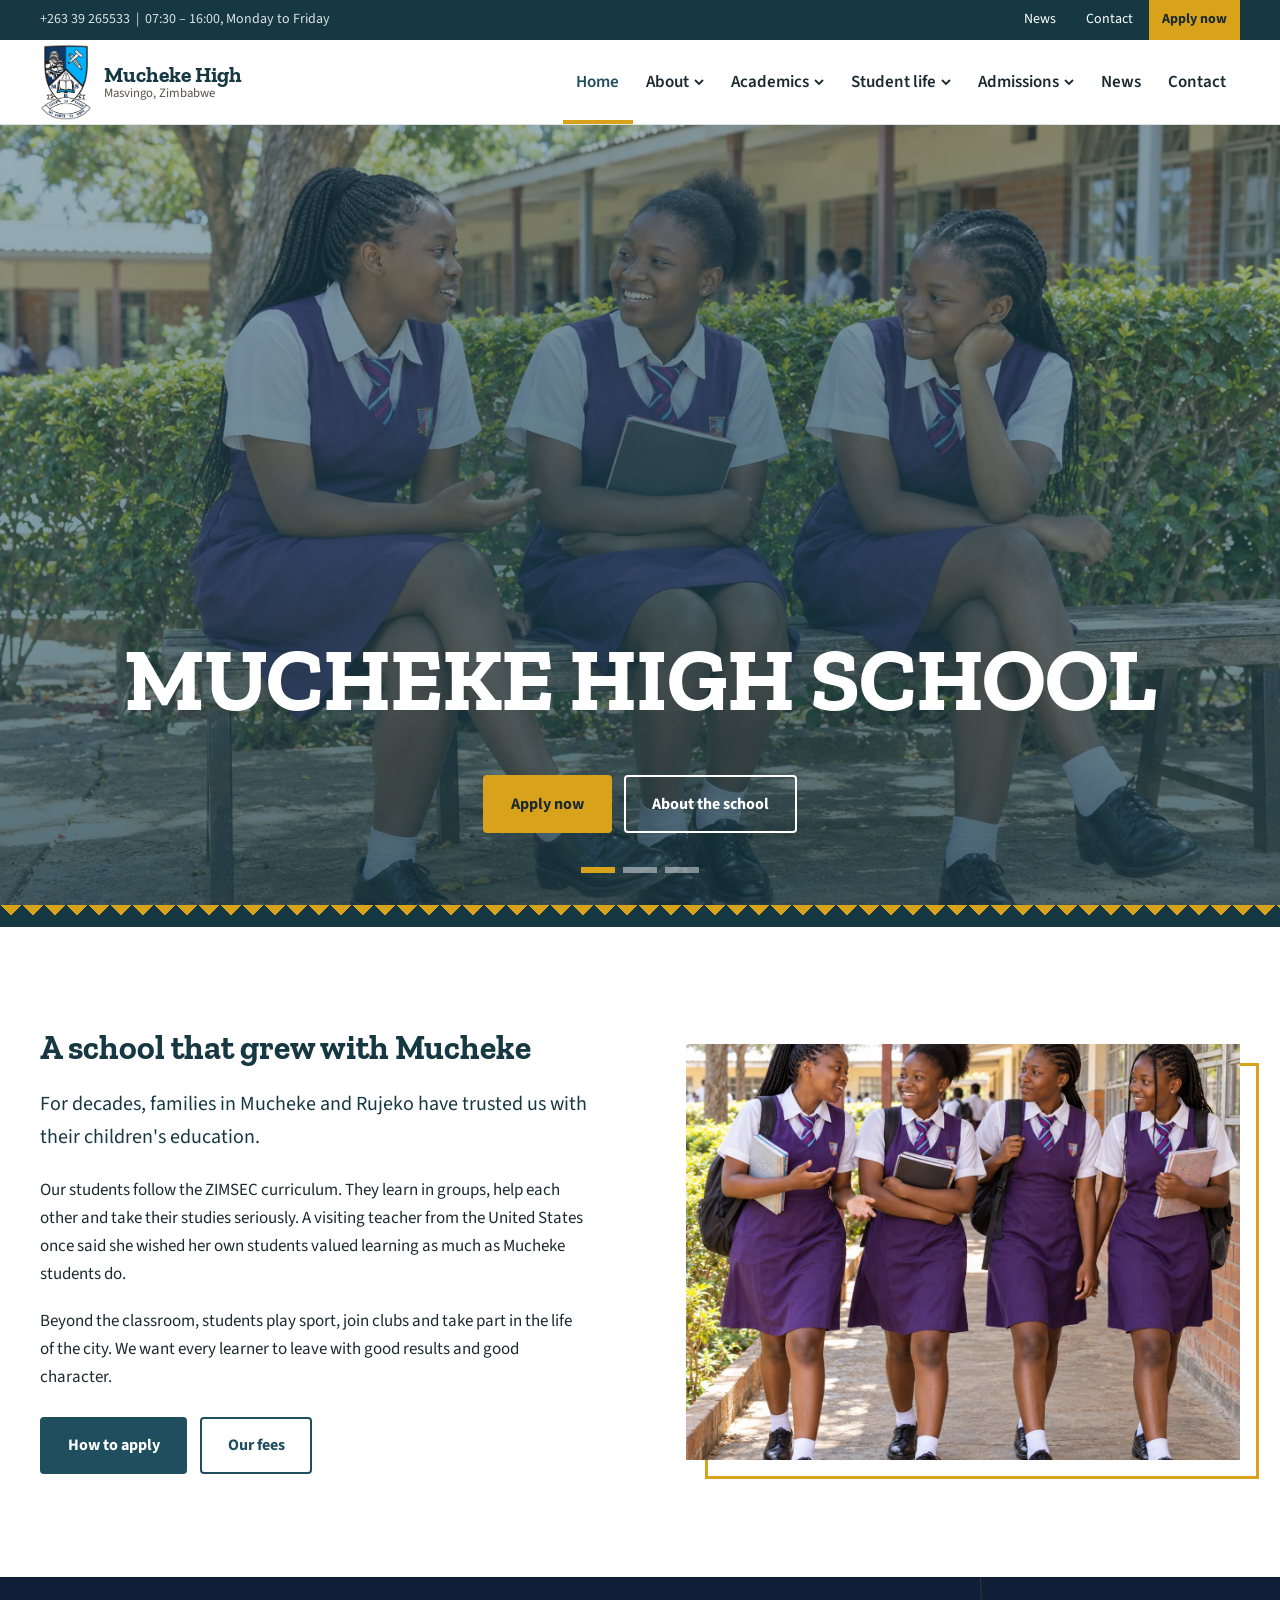
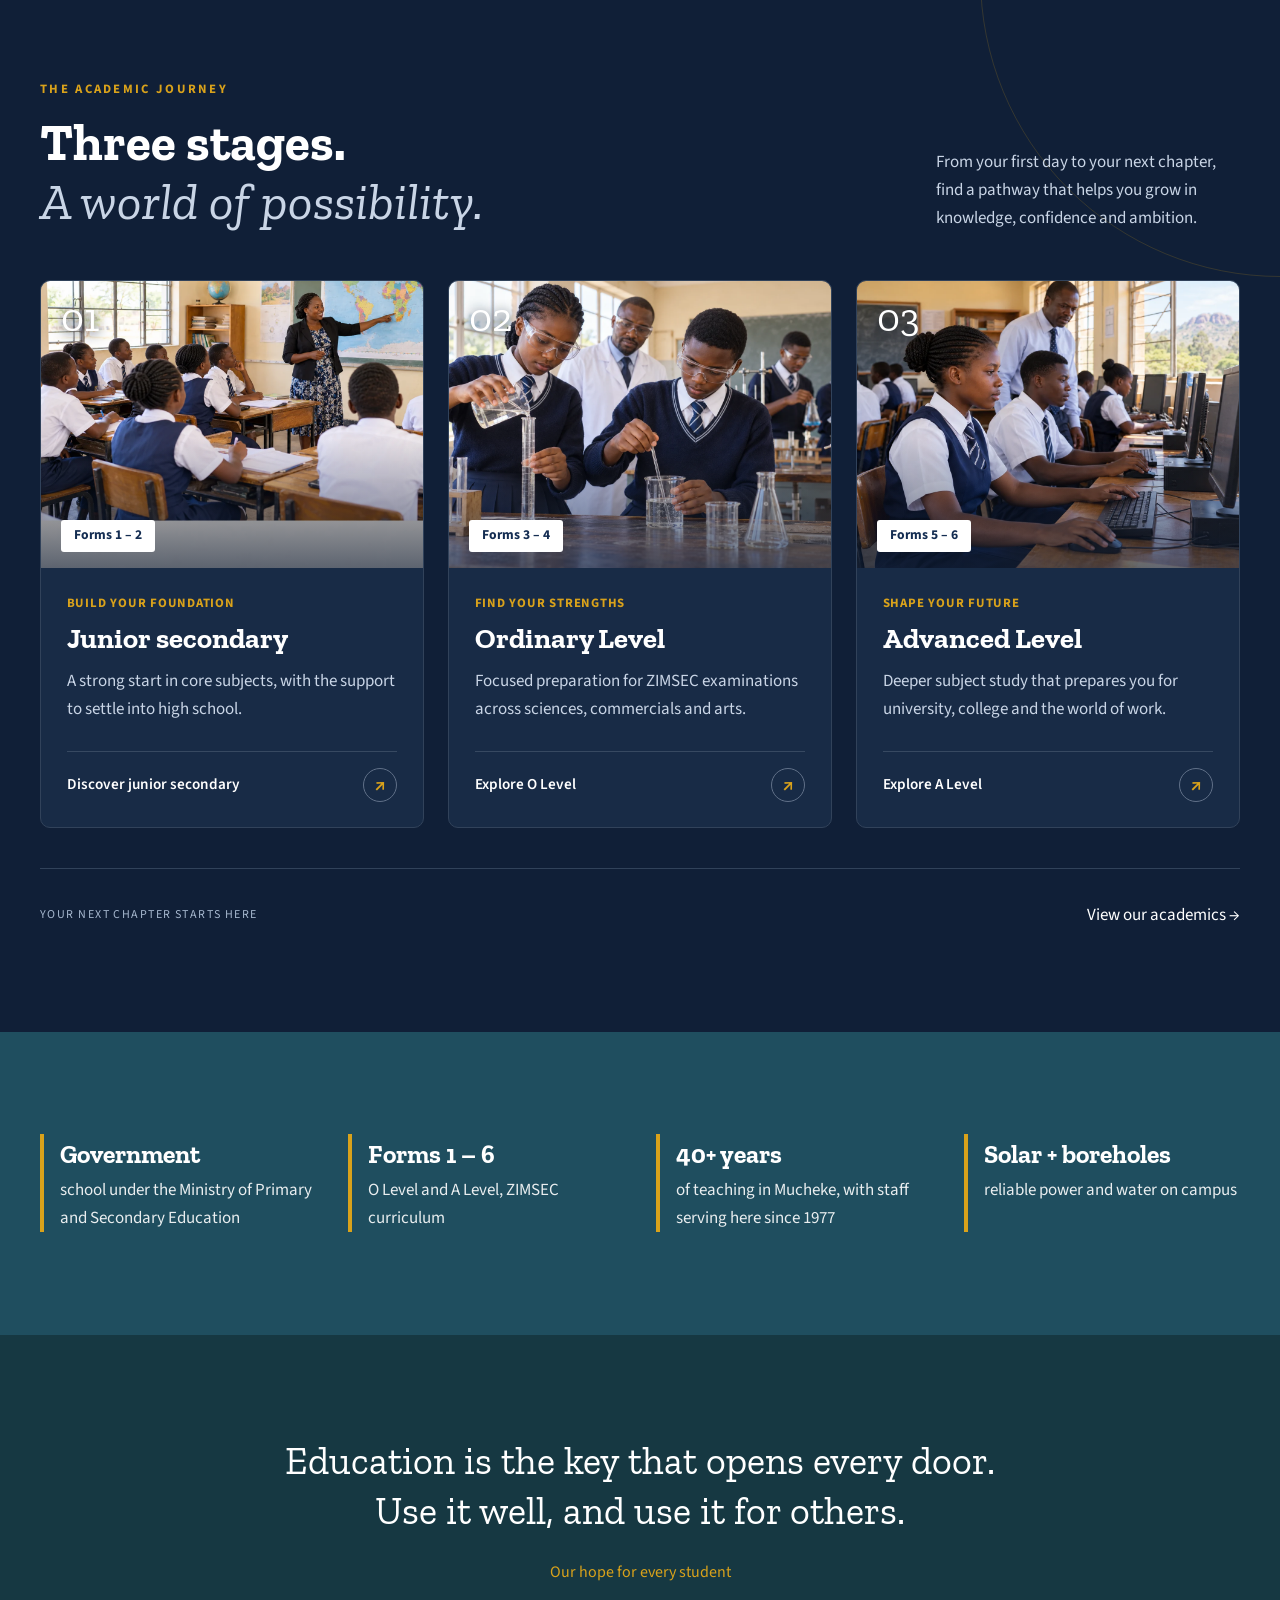
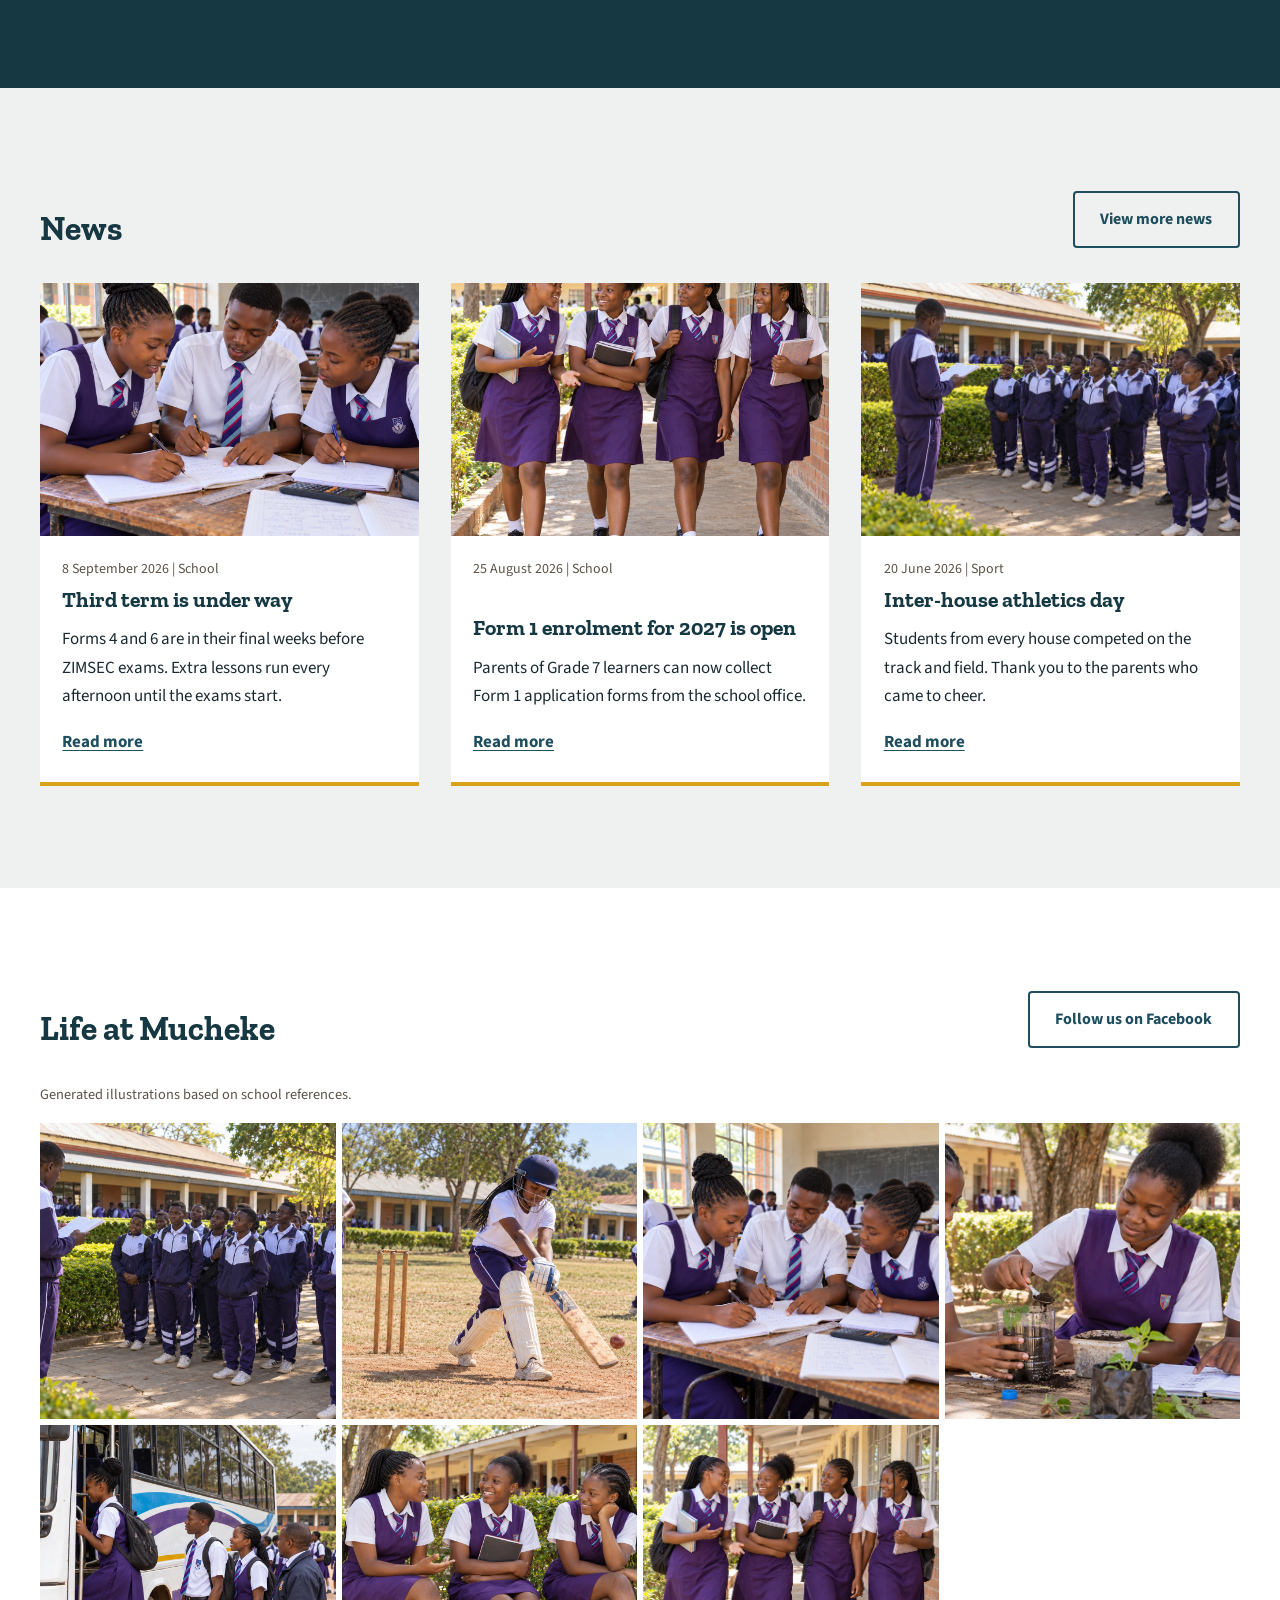
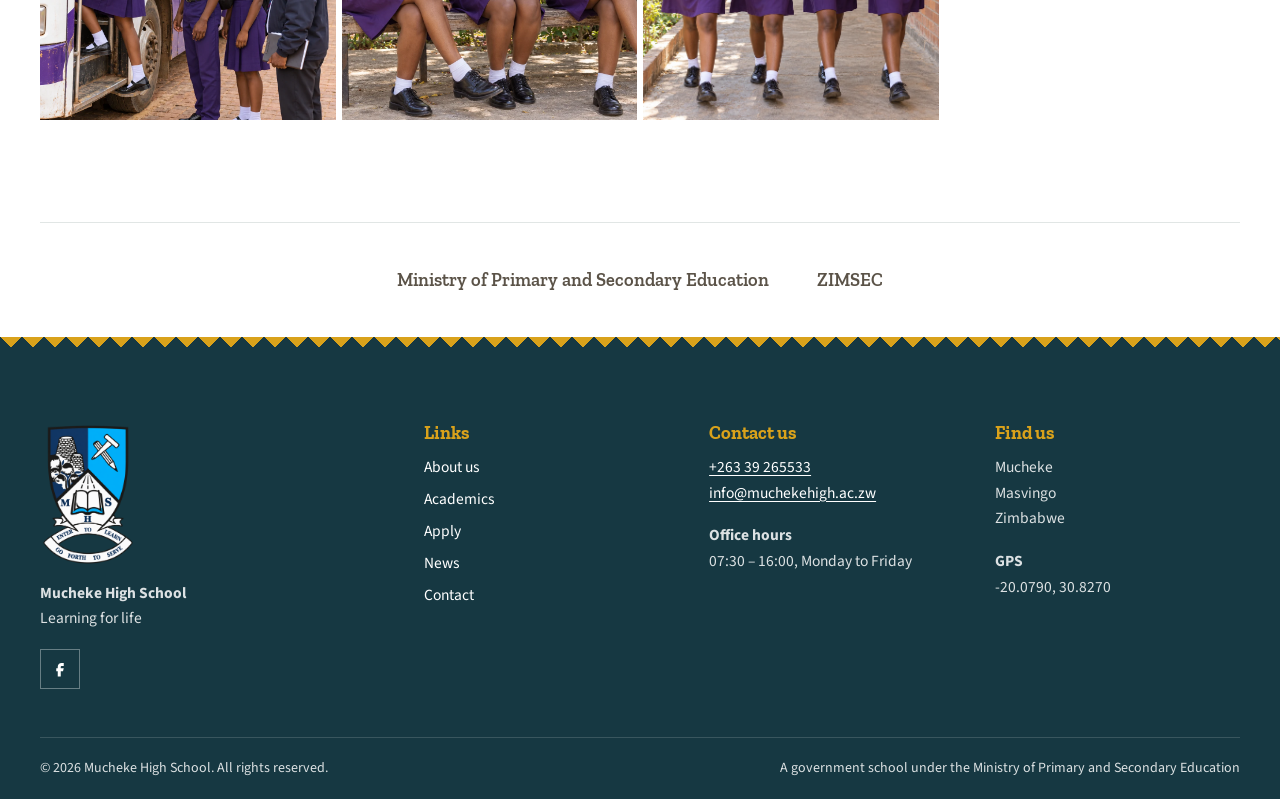
==== index.html @ 4ecaeab1 "Add Mucheke High School website" ====
<!DOCTYPE html>
<html lang="en">
<head>
  <meta charset="UTF-8">
  <meta name="viewport" content="width=device-width, initial-scale=1">
  <title>Mucheke High School | Government Secondary School, Masvingo</title>
  <meta name="description" content="Mucheke High School is a government secondary school in Mucheke, Masvingo, Zimbabwe, offering ZIMSEC O Level and A Level education.">
  <link rel="icon" href="assets/images/mucheke-crest-navy-icon.png" type="image/png">
  <link rel="preconnect" href="https://fonts.googleapis.com">
  <link rel="preconnect" href="https://fonts.gstatic.com" crossorigin>
  <link href="https://fonts.googleapis.com/css2?family=Source+Sans+3:wght@400;600;700&family=Zilla+Slab:wght@400;600;700&display=swap" rel="stylesheet">
  <link rel="stylesheet" href="assets/css/base.css">
  <link rel="stylesheet" href="assets/css/layout.css">
  <link rel="stylesheet" href="assets/css/components.css">
</head>
<body data-root="./" data-page="home">
  <div id="header-slot"></div>

  <main id="main">
    <!-- HERO: put a clip at assets/video/hero.mp4 and it plays instead of the photos -->
    <section class="hero" data-video="assets/video/hero.mp4" aria-label="Welcome">
      <img class="hero__slide is-active" src="assets/images/generated/friends-on-bench-landscape.webp" alt="Friends chatting in the school courtyard">
      <img class="hero__slide" src="assets/images/generated/outdoor-project-banner.webp" alt="Students working on a recycled-bottle planter">
      <img class="hero__slide" src="assets/images/generated/veranda-friends-square.webp" alt="Friends walking along a classroom veranda">
      <div class="container hero__content">
        <h1 class="hero__title"><span>MUCHEKE</span> <span>HIGH SCHOOL</span></h1>
        <div class="btn-row">
          <a class="btn btn--gold" href="pages/admissions.html">Apply now</a>
          <a class="btn btn--outline" href="pages/about.html">About the school</a>
        </div>
      </div>
      <div class="hero__dots"></div>
    </section>
    <div class="wall-band" aria-hidden="true"></div>

    <!-- WELCOME -->
    <section class="section">
      <div class="container split">
        <div>
          <h2>A school that grew with Mucheke</h2>
          <p class="lead">For decades, families in Mucheke and Rujeko have trusted us with their children's education.</p>
          <p>Our students follow the ZIMSEC curriculum. They learn in groups, help each other and take their studies seriously. A visiting teacher from the United States once said she wished her own students valued learning as much as Mucheke students do.</p>
          <p>Beyond the classroom, students play sport, join clubs and take part in the life of the city. We want every learner to leave with good results and good character.</p>
          <div class="btn-row">
            <a class="btn btn--river" href="pages/admissions.html">How to apply</a>
            <a class="btn btn--outline-dark" href="pages/admissions.html#fees">Our fees</a>
          </div>
        </div>
        <div class="split__img">
          <img src="assets/images/generated/veranda-friends-square.webp" alt="Friends walking along a classroom veranda">
        </div>
      </div>
    </section>

    <!-- ACADEMIC PATHWAYS -->
    <section class="pathways" aria-labelledby="pathways-title">
      <div class="container">
        <div class="pathways__heading section-head">
          <div>
            <p class="pathways__eyebrow">THE ACADEMIC JOURNEY</p>
            <h2 id="pathways-title">Three stages.<br><em>A world of possibility.</em></h2>
          </div>
          <p class="pathways__intro">From your first day to your next chapter, find a pathway that helps you grow in knowledge, confidence and ambition.</p>
        </div>
        <div class="stages">
          <a class="stage" href="pages/academics.html#junior">
            <div class="stage__media">
              <img src="assets/images/generated/junior-classroom-navy.webp" alt="Junior students learning geography with their teacher" loading="lazy">
              <span class="stage__number" aria-hidden="true">01</span>
              <span class="stage__badge">Forms 1 – 2</span>
            </div>
            <div class="stage__body">
              <p class="stage__forms">Build your foundation</p>
              <h3>Junior secondary</h3>
              <p class="stage__description">A strong start in core subjects, with the support to settle into high school.</p>
              <span class="stage__link">Discover junior secondary<span class="stage__arrow" aria-hidden="true">↗</span></span>
            </div>
          </a>
          <a class="stage" href="pages/academics.html#olevel">
            <div class="stage__media">
              <img src="assets/images/generated/olevel-science-navy.webp" alt="O Level students conducting a chemistry practical" loading="lazy">
              <span class="stage__number" aria-hidden="true">02</span>
              <span class="stage__badge">Forms 3 – 4</span>
            </div>
            <div class="stage__body">
              <p class="stage__forms">Find your strengths</p>
              <h3>Ordinary Level</h3>
              <p class="stage__description">Focused preparation for ZIMSEC examinations across sciences, commercials and arts.</p>
              <span class="stage__link">Explore O Level<span class="stage__arrow" aria-hidden="true">↗</span></span>
            </div>
          </a>
          <a class="stage" href="pages/academics.html#alevel">
            <div class="stage__media">
              <img src="assets/images/generated/alevel-computers-navy.webp" alt="A Level students working at computers" loading="lazy">
              <span class="stage__number" aria-hidden="true">03</span>
              <span class="stage__badge">Forms 5 – 6</span>
            </div>
            <div class="stage__body">
              <p class="stage__forms">Shape your future</p>
              <h3>Advanced Level</h3>
              <p class="stage__description">Deeper subject study that prepares you for university, college and the world of work.</p>
              <span class="stage__link">Explore A Level<span class="stage__arrow" aria-hidden="true">↗</span></span>
            </div>
          </a>
        </div>
        <div class="pathways__bottom"><span>YOUR NEXT CHAPTER STARTS HERE</span><a href="pages/academics.html">View our academics <span aria-hidden="true">→</span></a></div>
      </div>
    </section>

    <!-- FACTS -->
    <section class="section section--river" aria-label="School at a glance">
      <div class="container facts">
        <div class="fact"><strong>Government</strong><span>school under the Ministry of Primary and Secondary Education</span></div>
        <div class="fact"><strong>Forms 1 – 6</strong><span>O Level and A Level, ZIMSEC curriculum</span></div>
        <div class="fact"><strong>40+ years</strong><span>of teaching in Mucheke, with staff serving here since 1977</span></div>
        <div class="fact"><strong>Solar + boreholes</strong><span>reliable power and water on campus</span></div>
      </div>
    </section>

    <!-- QUOTE: TODO replace with a real quote, e.g. from the head or a founder -->
    <section class="section quote" style="background:var(--river-deep)">
      <div class="container">
        <blockquote>Education is the key that opens every door. Use it well, and use it for others.</blockquote>
        <cite>Our hope for every student</cite>
      </div>
    </section>

    <!-- NEWS -->
    <section class="section section--stone">
      <div class="container">
        <div class="section-head">
          <h2>News</h2>
          <a class="btn btn--outline-dark" href="pages/news.html">View more news</a>
        </div>
        <div class="news-grid" id="latest-news"></div>
      </div>
    </section>

    <!-- GALLERY (like Kingsmead's Instagram feed) -->
    <section class="section">
      <div class="container">
        <div class="section-head">
          <h2>Life at Mucheke</h2>
          <a class="btn btn--outline-dark" href="https://www.facebook.com/muchekehighschool/" target="_blank" rel="noopener">Follow us on Facebook</a>
        </div>
        <p class="image-credit">Generated illustrations based on school references.</p>
        <div class="gallery">
          <button type="button"><img src="assets/images/generated/courtyard-assembly-landscape.webp" alt="Courtyard assembly in full tracksuits" loading="lazy"></button>
          <button type="button"><img src="assets/images/generated/girls-cricket-landscape.webp" alt="Girls practising cricket" loading="lazy"></button>
          <button type="button"><img src="assets/images/generated/group-study-formal-square.webp" alt="Group study in formal uniform" loading="lazy"></button>
          <button type="button"><img src="assets/images/generated/outdoor-project-banner.webp" alt="Outdoor recycled-bottle planter project" loading="lazy"></button>
          <button type="button"><img src="assets/images/generated/school-bus-formal-portrait.webp" alt="Boarding the school bus in formal uniform" loading="lazy"></button>
          <button type="button"><img src="assets/images/generated/friends-on-bench-landscape.webp" alt="Friends chatting on a courtyard bench" loading="lazy"></button>
          <button type="button"><img src="assets/images/generated/veranda-friends-square.webp" alt="Friends walking along a classroom veranda" loading="lazy"></button>
        </div>
      </div>
    </section>

    <!-- PARTNERS (like Kingsmead's logo strip) -->
    <div class="container partners" aria-label="Partners">
      <a href="https://mopse.co.zw/" target="_blank" rel="noopener">Ministry of Primary and Secondary Education</a>
      <a href="https://www.zimsec.co.zw/" target="_blank" rel="noopener">ZIMSEC</a>
    </div>
  </main>

  <div id="footer-slot"></div>

  <script src="assets/js/data/site.js"></script>
  <script src="assets/js/data/news.js"></script>
  <script src="assets/js/components.js"></script>
  <script src="assets/js/main.js"></script>
</body>
</html>
---- assets/css/base.css ----
/* =========================================================
   base.css — design tokens, reset, typography
   Change school colours here and the whole site updates.
   ========================================================= */

:root {
  /* Colours */
  --river: #1F4E5F;        /* main colour (Mucheke River blue) */
  --river-deep: #163842;   /* darker shade for footer, top bar */
  --gold: #D9A21B;         /* accent (msasa gold) */
  --gold-soft: #F6E7BF;
  --stone: #EEF1F0;        /* light section background */
  --granite: #5B5348;      /* muted text */
  --ink: #1B2A30;          /* body text */
  --white: #FFFFFF;

  /* Type */
  --font-head: "Zilla Slab", Georgia, "Times New Roman", serif;
  --font-body: "Source Sans 3", "Segoe UI", Arial, sans-serif;

  --step--1: 0.875rem;
  --step-0: 1.0625rem;
  --step-1: 1.3rem;
  --step-2: 1.65rem;
  --step-3: 2.1rem;
  --step-4: clamp(2.4rem, 5vw, 3.4rem);
  --step-5: clamp(3rem, 8vw, 5.6rem);

  /* Layout */
  --max: 1200px;
  --gap: clamp(1rem, 3vw, 2rem);
  --section: clamp(3.5rem, 8vw, 6.5rem);
  --radius: 4px;
  --header-h: 84px;
}

*, *::before, *::after { box-sizing: border-box; }

html { scroll-behavior: smooth; }

body {
  margin: 0;
  font-family: var(--font-body);
  font-size: var(--step-0);
  line-height: 1.65;
  color: var(--ink);
  background: var(--white);
  -webkit-font-smoothing: antialiased;
}

img, svg, video { display: block; max-width: 100%; }

h1, h2, h3, h4 {
  font-family: var(--font-head);
  font-weight: 700;
  line-height: 1.15;
  color: var(--river-deep);
  margin: 0 0 0.6em;
}
h1 { font-size: var(--step-4); }
h2 { font-size: var(--step-3); }
h3 { font-size: var(--step-2); }
h4 { font-size: var(--step-1); }

p { margin: 0 0 1.1em; max-width: 68ch; }

a { color: var(--river); text-underline-offset: 3px; }
a:hover { color: var(--river-deep); }

:focus-visible {
  outline: 3px solid var(--gold);
  outline-offset: 3px;
}

ul { padding-left: 1.2em; }

.skip-link {
  position: absolute;
  left: -999px;
  top: 0;
  background: var(--gold);
  color: var(--ink);
  padding: .6rem 1rem;
  z-index: 1000;
}
.skip-link:focus { left: 1rem; }

.visually-hidden {
  position: absolute !important;
  width: 1px; height: 1px;
  overflow: hidden;
  clip: rect(0 0 0 0);
  white-space: nowrap;
}

@media (prefers-reduced-motion: reduce) {
  *, *::before, *::after {
    animation: none !important;
    transition: none !important;
    scroll-behavior: auto !important;
  }
}
---- assets/css/layout.css ----
/* =========================================================
   layout.css — top bar, header, navigation, sections, footer
   ========================================================= */

.container {
  width: min(100% - 2 * var(--gap), var(--max));
  margin-inline: auto;
}

.section { padding-block: var(--section); }
.section--stone { background: var(--stone); }
.section--river { background: var(--river); color: var(--white); }
.section--river h2, .section--river h3 { color: var(--white); }

/* ---------- Stone wall band (Great Zimbabwe chevron) ---------- */
.wall-band {
  height: 22px;
  background:
    linear-gradient(135deg, var(--gold) 25%, transparent 25%) -11px 0 / 22px 22px,
    linear-gradient(225deg, var(--gold) 25%, transparent 25%) -11px 0 / 22px 22px,
    var(--river-deep);
}

/* ---------- Top bar ---------- */
.topbar {
  background: var(--river-deep);
  color: var(--white);
  font-size: var(--step--1);
}
.topbar .container {
  display: flex;
  justify-content: space-between;
  align-items: center;
  gap: 1rem;
  min-height: 40px;
}
.topbar__info { opacity: .85; }
.topbar__links { display: flex; gap: .25rem; }
.topbar__links a {
  color: var(--white);
  text-decoration: none;
  padding: .5rem .8rem;
}
.topbar__links a:hover { background: rgba(255,255,255,.1); color: var(--white); }
.topbar__links .topbar__apply { background: var(--gold); color: var(--ink); font-weight: 700; }
.topbar__links .topbar__apply:hover { background: #E7B53A; color: var(--ink); }

/* ---------- Header ---------- */
.site-header {
  position: sticky;
  top: 0;
  z-index: 100;
  background: var(--white);
  border-bottom: 1px solid #DDE3E2;
  transition: box-shadow .2s;
}
.site-header.is-scrolled { box-shadow: 0 2px 14px rgba(22,56,66,.12); }
.site-header .container {
  display: flex;
  align-items: center;
  justify-content: space-between;
  min-height: var(--header-h);
  gap: 1rem;
}

.brand {
  display: flex;
  align-items: center;
  gap: .75rem;
  text-decoration: none;
  color: var(--river-deep);
}
.brand img { width: 52px; height: auto; flex-shrink: 0; }
.brand__name {
  font-family: var(--font-head);
  font-weight: 700;
  font-size: 1.35rem;
  line-height: 1.05;
}
.brand__tag { display: block; font-family: var(--font-body); font-weight: 400; font-size: .8rem; color: var(--granite); }

/* ---------- Main nav ---------- */
.nav__list {
  list-style: none;
  display: flex;
  margin: 0;
  padding: 0;
}
.nav__item { position: relative; }
.nav__link {
  display: flex;
  align-items: center;
  gap: .3rem;
  padding: 0 .85rem;
  min-height: var(--header-h);
  font-weight: 600;
  color: var(--ink);
  text-decoration: none;
  background: none;
  border: 0;
  font: inherit;
  font-weight: 600;
  cursor: pointer;
}
.nav__link:hover, .nav__item.is-current > .nav__link { color: var(--river); box-shadow: inset 0 -4px 0 var(--gold); }
.nav__caret { width: 10px; height: 10px; transition: transform .2s; }

.subnav {
  list-style: none;
  margin: 0;
  padding: .5rem 0;
  position: absolute;
  left: 0;
  top: 100%;
  min-width: 220px;
  background: var(--river);
  opacity: 0;
  visibility: hidden;
  transform: translateY(6px);
  transition: opacity .15s, transform .15s, visibility .15s;
}
.nav__item:hover > .subnav,
.nav__item:focus-within > .subnav,
.nav__item.is-open > .subnav { opacity: 1; visibility: visible; transform: none; }
.subnav a {
  display: block;
  padding: .55rem 1.1rem;
  color: var(--white);
  text-decoration: none;
}
.subnav a:hover { background: var(--river-deep); color: var(--gold); }

.nav-toggle {
  display: none;
  background: none;
  border: 2px solid var(--river);
  color: var(--river);
  padding: .45rem .8rem;
  font: inherit;
  font-weight: 700;
  cursor: pointer;
}

@media (max-width: 1020px) {
  .nav-toggle { display: block; }
  .topbar__info { display: none; }
  .nav {
    position: fixed;
    inset: calc(var(--header-h) + 40px) 0 0 0;
    background: var(--white);
    overflow-y: auto;
    transform: translateX(100%);
    transition: transform .25s;
  }
  .nav.is-open { transform: none; }
  .nav__list { flex-direction: column; padding: 1rem var(--gap) 3rem; }
  .nav__link { min-height: 52px; width: 100%; justify-content: space-between; border-bottom: 1px solid #E3E8E7; padding: 0; }
  .nav__link:hover, .nav__item.is-current > .nav__link { box-shadow: none; }
  .subnav {
    position: static;
    opacity: 1;
    visibility: visible;
    transform: none;
    display: none;
    background: var(--stone);
  }
  .nav__item:hover > .subnav, .nav__item:focus-within > .subnav { display: none; }
  .nav__item.is-open > .subnav { display: block; }
  .nav__item.is-open .nav__caret { transform: rotate(180deg); }
  .subnav a { color: var(--ink); }
  .subnav a:hover { background: var(--gold-soft); color: var(--ink); }
}

/* ---------- Footer ---------- */
.site-footer {
  background: var(--river-deep);
  color: rgba(255,255,255,.85);
  font-size: .97rem;
}
.site-footer a { color: var(--white); }
.site-footer a:hover { color: var(--gold); }
.footer__grid {
  display: grid;
  grid-template-columns: 1.4fr 1fr 1fr 1fr;
  gap: 2.5rem;
  padding-block: 4rem 3rem;
}
.site-footer h4 { color: var(--gold); font-size: 1.15rem; }
.footer__links { list-style: none; padding: 0; margin: 0; }
.footer__links li { margin-bottom: .4rem; }
.footer__links a { text-decoration: none; }
.footer__brand img { width: 96px; height: auto; margin-bottom: 1rem; }
.footer__social { display: flex; gap: .6rem; margin-top: 1rem; }
.footer__social a {
  display: grid;
  place-items: center;
  width: 40px; height: 40px;
  border: 1px solid rgba(255,255,255,.35);
}
.footer__social svg { width: 18px; height: 18px; fill: currentColor; }
.footer__bottom {
  border-top: 1px solid rgba(255,255,255,.15);
  padding-block: 1.2rem;
  font-size: var(--step--1);
  display: flex;
  justify-content: space-between;
  flex-wrap: wrap;
  gap: .5rem;
}

@media (max-width: 900px) {
  .footer__grid { grid-template-columns: 1fr 1fr; }
}
@media (max-width: 560px) {
  .footer__grid { grid-template-columns: 1fr; }
  .topbar__links a:not(.topbar__apply) { display: none; }
}
---- assets/css/components.css ----
/* =========================================================
   components.css — buttons, hero, cards, quote, news,
   gallery, lightbox, partners, timeline, forms, tables
   ========================================================= */

/* ---------- Buttons ---------- */
.btn {
  display: inline-flex;
  align-items: center;
  justify-content: center;
  gap: .5rem;
  padding: .85rem 1.6rem;
  font-weight: 700;
  font-size: 1rem;
  text-decoration: none;
  border: 2px solid transparent;
  border-radius: var(--radius);
  cursor: pointer;
  transition: background .15s, color .15s;
}
.btn--gold { background: var(--gold); color: var(--ink); }
.btn--gold:hover { background: #E7B53A; color: var(--ink); }
.btn--river { background: var(--river); color: var(--white); }
.btn--river:hover { background: var(--river-deep); color: var(--white); }
.btn--outline { border-color: currentColor; color: var(--white); background: transparent; }
.btn--outline:hover { background: var(--white); color: var(--river-deep); }
.btn--outline-dark { border-color: var(--river); color: var(--river); background: transparent; }
.btn--outline-dark:hover { background: var(--river); color: var(--white); }
.btn-row { display: flex; flex-wrap: wrap; gap: .8rem; margin-top: 1.6rem; }

/* ---------- Home hero ---------- */
.hero {
  position: relative;
  min-height: min(88vh, 780px);
  display: grid;
  align-items: end;
  justify-items: center;
  color: var(--white);
  overflow: hidden;
  background: var(--river-deep);
}
.hero__media, .hero__slide, .hero__video {
  position: absolute;
  inset: 0;
  width: 100%;
  height: 100%;
  object-fit: cover;
}
.hero__video {
  /* Keep the students' heads below the header on wide screens. */
  object-position: center top;
}
@media (max-width: 760px) {
  .hero__video { object-position: 35% top; }
}
.hero__slide { opacity: 0; transition: opacity 1.2s ease; }
.hero__slide.is-active { opacity: 1; }
.hero::after {
  content: "";
  position: absolute;
  inset: 0;
  background:
    radial-gradient(ellipse at center, rgba(22,56,66,.35) 0%, rgba(22,56,66,0) 70%),
    linear-gradient(180deg, rgba(31,78,95,.45) 0%, rgba(31,78,95,.55) 50%, rgba(22,56,66,.75) 100%);
  mix-blend-mode: normal;
}
.hero__content {
  position: relative;
  z-index: 2;
  padding-block: 6rem 4.5rem;
  text-align: center;
  display: flex;
  flex-direction: column;
  align-items: center;
  justify-content: center;
}
.hero__content .btn-row { justify-content: center; }
.hero__kicker {
  font-family: var(--font-head);
  font-size: var(--step-2);
  font-weight: 400;
  color: var(--gold);
  margin: 0;
}
.hero__title {
  font-size: var(--step-5);
  color: var(--white);
  margin: 0 0 1.2rem;
  letter-spacing: -0.01em;
  max-width: none;
  width: 100%;
  text-align: center;
  white-space: nowrap;
}
.hero__title span { display: inline; }
@media (max-width: 700px) {
  .hero__title { white-space: normal; font-size: clamp(2.4rem, 12vw, 3.4rem); line-height: 1.05; }
  .hero__title span { display: block; }
}
.hero__text { font-size: 1.2rem; max-width: 56ch; opacity: .95; }
.hero__dots {
  position: absolute;
  left: 50%;
  transform: translateX(-50%);
  bottom: 2rem;
  z-index: 3;
  display: flex;
  gap: .5rem;
}
.hero__dots button {
  width: 34px; height: 6px;
  border: 0;
  padding: 0;
  background: rgba(255,255,255,.45);
  cursor: pointer;
}
.hero__dots button.is-active { background: var(--gold); }

/* ---------- Page hero (inner pages) ---------- */
.page-hero {
  position: relative;
  color: var(--white);
  background: var(--river-deep);
  overflow: hidden;
}
.page-hero img {
  position: absolute;
  inset: 0;
  width: 100%;
  height: 100%;
  object-fit: cover;
  opacity: .35;
}
.page-hero .container { position: relative; padding-block: 5.5rem 4rem; }
.page-hero h1 { color: var(--white); margin-bottom: .3em; }
.page-hero p { font-size: 1.15rem; opacity: .95; }
.breadcrumb { font-size: var(--step--1); margin-bottom: 1rem; }
.breadcrumb a { color: var(--gold); }

/* ---------- Split block (text + image) ---------- */
.split {
  display: grid;
  grid-template-columns: 1.05fr 1fr;
  gap: clamp(2rem, 5vw, 4.5rem);
  align-items: center;
}
.split--reverse > :first-child { order: 2; }
.split__img img { width: 100%; aspect-ratio: 4 / 3; object-fit: cover; }
.split__img { position: relative; }
.split__img::before {
  content: "";
  position: absolute;
  inset: 1.2rem -1.2rem -1.2rem 1.2rem;
  border: 3px solid var(--gold);
  z-index: -1;
}
.lead { font-size: 1.25rem; color: var(--river-deep); }
@media (max-width: 860px) {
  .split { grid-template-columns: 1fr; }
  .split--reverse > :first-child { order: 0; }
}

/* ---------- Academic pathways ---------- */
.pathways {
  padding-block: var(--section);
  background: #101f37;
  color: #fff;
  position: relative;
  overflow: hidden;
}
.pathways::before {
  content: "";
  position: absolute;
  width: 600px;
  height: 600px;
  right: -300px;
  top: -300px;
  border: 1px solid rgba(217,162,27,.18);
  border-radius: 50%;
  pointer-events: none;
}
.pathways .pathways__heading { align-items: end; gap: 3rem; margin-bottom: 3rem; }
.pathways__eyebrow { color: var(--gold); font-size: .8rem; letter-spacing: .18em; font-weight: 700; }
.pathways__heading h2 { color: #fff; font-size: clamp(2.2rem, 4vw, 3.6rem); margin: 0; }
.pathways__heading em { font-weight: 400; color: #c9d5e6; }
.pathways__intro { max-width: 38ch; color: #c9d5e6; margin: 0; }
.stages { display: grid; grid-template-columns: repeat(3, 1fr); gap: 1.5rem; }
.stage {
  display: flex;
  flex-direction: column;
  color: #fff;
  background: #182b46;
  border: 1px solid #31425a;
  border-radius: 10px;
  overflow: hidden;
  text-decoration: none;
  transition: border-color .3s, box-shadow .3s;
}
.stage__media { position: relative; aspect-ratio: 4 / 3; overflow: hidden; }
.stage img { width: 100%; height: 100%; object-fit: cover; transition: transform .5s ease; }
.stage__media::after { content: ""; position: absolute; inset: 55% 0 0; background: linear-gradient(transparent, rgba(16,31,55,.65)); pointer-events: none; }
.stage__number { position: absolute; top: 1rem; left: 1.25rem; color: #fff; font-size: 2.5rem; font-family: var(--font-head); line-height: 1; text-shadow: 0 2px 12px #101f37; z-index: 1; }
.stage__badge { position: absolute; bottom: 1rem; left: 1.25rem; z-index: 1; padding: .3rem .8rem; background: #fff; color: #142d52; border-radius: 3px; font-size: .85rem; font-weight: 700; }
.stage__body { padding: 1.6rem; display: flex; flex-direction: column; flex: 1; }
.stage__forms { color: var(--gold); font-size: .8rem; letter-spacing: .06em; font-weight: 700; margin: 0 0 .5rem; text-transform: uppercase; }
.stage h3 { color: #fff; font-size: 1.8rem; margin-bottom: .75rem; }
.stage__description { color: #c9d5e6; margin: 0 0 1.7rem; }
.stage__link { display: flex; align-items: center; justify-content: space-between; gap: .75rem; border-top: 1px solid #374961; padding-top: 1rem; margin-top: auto; font-weight: 600; font-size: .95rem; }
.stage__arrow { display: grid; place-items: center; width: 34px; height: 34px; border: 1px solid #607088; border-radius: 50%; color: var(--gold); font-size: 1.25rem; transition: background .3s, color .3s; }
.stage:hover, .stage:focus-visible { color: #fff; border-color: var(--gold); box-shadow: 0 16px 40px rgba(0,0,0,.2); }
.stage:hover img, .stage:focus-visible img { transform: scale(1.05); }
.stage:hover .stage__arrow, .stage:focus-visible .stage__arrow { background: var(--gold); color: #101f37; border-color: var(--gold); }
.pathways__bottom { display: flex; justify-content: space-between; align-items: center; gap: 1rem; padding-top: 2rem; margin-top: 2.5rem; border-top: 1px solid #31425a; }
.pathways__bottom > span { font-size: .75rem; color: #a6b7ce; letter-spacing: .12em; }
.pathways__bottom a { color: #fff; text-decoration: none; }
.pathways__bottom a:hover { color: var(--gold); }
@media (max-width: 900px) {
  .stages { gap: 1rem; }
  .stage__body { padding: 1.2rem; }
  .stage h3 { font-size: 1.5rem; }
}
@media (max-width: 700px) {
  .pathways .pathways__heading { flex-direction: column; align-items: start; gap: 1.5rem; }
  .stages { grid-template-columns: 1fr; gap: 1.5rem; }
  .stage__media { aspect-ratio: 16 / 10; }
  .pathways__bottom { flex-direction: column; align-items: start; }
}

/* ---------- Quote banner ---------- */
.quote {
  background: var(--river);
  color: var(--white);
  text-align: center;
}
.quote blockquote {
  margin: 0 auto;
  max-width: 34ch;
  font-family: var(--font-head);
  font-size: clamp(1.6rem, 3.4vw, 2.4rem);
  line-height: 1.3;
}
.quote cite { display: block; margin-top: 1.4rem; font-style: normal; color: var(--gold); font-size: 1rem; }

/* ---------- Section heading row ---------- */
.section-head {
  display: flex;
  justify-content: space-between;
  align-items: end;
  gap: 1rem;
  flex-wrap: wrap;
  margin-bottom: 2.2rem;
}
.section-head h2 { margin: 0; }

/* ---------- News ---------- */
.news-grid {
  display: grid;
  grid-template-columns: repeat(3, 1fr);
  gap: var(--gap);
}
.news-card { display: flex; flex-direction: column; background: var(--white); }
.section--stone .news-card { border-bottom: 4px solid var(--gold); }
.news-card img { width: 100%; aspect-ratio: 3 / 2; object-fit: cover; }
.news-card__body { padding: 1.4rem 1.4rem 1.6rem; display: flex; flex-direction: column; flex: 1; }
.news-card__meta { font-size: var(--step--1); color: var(--granite); margin-bottom: .4rem; }
.news-card h3 { font-size: 1.35rem; }
.news-card h3 a { color: var(--river-deep); text-decoration: none; }
.news-card h3 a:hover { color: var(--river); text-decoration: underline; }
.news-card p { flex: 1; }
.news-card .read-more { font-weight: 700; }
.news-empty { grid-column: 1 / -1; text-align: center; color: var(--granite); }
@media (max-width: 900px) { .news-grid { grid-template-columns: 1fr 1fr; } }
@media (max-width: 600px) { .news-grid { grid-template-columns: 1fr; } }

.filters { display: flex; flex-wrap: wrap; gap: .5rem; margin-bottom: 2rem; }
.filters button {
  font: inherit;
  padding: .45rem 1rem;
  border: 2px solid var(--river);
  background: var(--white);
  color: var(--river);
  cursor: pointer;
  font-weight: 600;
}
.filters button[aria-pressed="true"] { background: var(--river); color: var(--white); }

/* ---------- Gallery ---------- */
.gallery {
  display: grid;
  grid-template-columns: repeat(4, 1fr);
  gap: 6px;
}
.gallery button {
  padding: 0;
  border: 0;
  cursor: zoom-in;
  background: none;
}
.gallery img { width: 100%; aspect-ratio: 1; object-fit: cover; }
.image-credit { color: var(--granite); font-size: .9rem; }
.stage img { object-position: center 30%; }
.scroll-progress {
  position: fixed;
  top: 0;
  left: 0;
  width: 100%;
  height: 3px;
  background: var(--gold);
  transform: scaleX(0);
  transform-origin: left;
  pointer-events: none;
  z-index: 110;
}
.stage img.scroll-image {
  transform: translateY(var(--scroll-shift, 0px)) scale(1.08);
  transition: transform .25s ease-out;
}
.stage:hover img.scroll-image, .stage:focus-visible img.scroll-image {
  transform: translateY(var(--scroll-shift, 0px)) scale(1.12);
}
@media (prefers-reduced-motion: reduce) {
  .scroll-progress { display: none; }
  .stage img.scroll-image { transform: none; }
}
.hero__slide { object-position: center 35%; }
@media (max-width: 760px) { .gallery { grid-template-columns: repeat(2, 1fr); } }

.lightbox {
  position: fixed;
  inset: 0;
  z-index: 500;
  background: rgba(10,25,30,.92);
  display: none;
  place-items: center;
  padding: 2rem;
}
.lightbox.is-open { display: grid; }
.lightbox img { max-height: 82vh; width: auto; }
.lightbox__caption { color: var(--white); text-align: center; margin-top: .8rem; }
.lightbox__close {
  position: absolute;
  top: 1rem; right: 1rem;
  background: var(--gold);
  border: 0;
  font: inherit;
  font-weight: 700;
  padding: .5rem 1rem;
  cursor: pointer;
}

/* ---------- Partners strip ---------- */
.partners {
  display: flex;
  flex-wrap: wrap;
  justify-content: center;
  gap: 1rem 3rem;
  padding-block: 2.6rem;
  border-top: 1px solid #E1E6E5;
}
.partners a {
  color: var(--granite);
  text-decoration: none;
  font-family: var(--font-head);
  font-size: 1.15rem;
  font-weight: 600;
}
.partners a:hover { color: var(--river); }

/* ---------- Facts row ---------- */
.facts {
  display: grid;
  grid-template-columns: repeat(4, 1fr);
  gap: var(--gap);
  text-align: left;
}
.fact { border-left: 4px solid var(--gold); padding-left: 1rem; }
.fact strong { display: block; font-family: var(--font-head); font-size: 1.6rem; color: var(--white); }
.fact span { opacity: .9; }
@media (max-width: 800px) { .facts { grid-template-columns: 1fr 1fr; } }

/* ---------- Timeline (history) ---------- */
.timeline { list-style: none; padding: 0; margin: 0; border-left: 3px solid var(--gold); }
.timeline li { position: relative; padding: 0 0 2rem 2rem; }
.timeline li::before {
  content: "";
  position: absolute;
  left: -10px; top: .35rem;
  width: 17px; height: 17px;
  background: var(--river);
  border: 3px solid var(--gold);
  border-radius: 50%;
}
.timeline time { font-family: var(--font-head); font-weight: 700; font-size: 1.3rem; color: var(--river); }
.timeline p { margin: .2rem 0 0; }

/* ---------- Info cards / lists ---------- */
.info-grid {
  display: grid;
  grid-template-columns: repeat(auto-fit, minmax(240px, 1fr));
  gap: var(--gap);
}
.info-card {
  background: var(--white);
  padding: 1.6rem;
  border-top: 4px solid var(--river);
}
.section--stone .info-card { background: var(--white); }
.info-card h3 { font-size: 1.3rem; }
.info-card ul { margin: 0; }

.steps { list-style: none; padding: 0; counter-reset: step; display: grid; gap: 1.2rem; }
.steps li { counter-increment: step; display: grid; grid-template-columns: 3rem 1fr; gap: 1rem; align-items: start; }
.steps li::before {
  content: counter(step);
  display: grid;
  place-items: center;
  width: 3rem; height: 3rem;
  background: var(--gold);
  font-family: var(--font-head);
  font-weight: 700;
  font-size: 1.3rem;
}
.steps h3 { font-size: 1.2rem; margin: .4rem 0 .2rem; }
.steps p { margin: 0; }

/* ---------- Tables ---------- */
.table-wrap { overflow-x: auto; }
table { width: 100%; border-collapse: collapse; background: var(--white); }
th, td { text-align: left; padding: .8rem 1rem; border-bottom: 1px solid #DDE3E2; }
th { background: var(--river); color: var(--white); }

/* ---------- Forms ---------- */
.form { display: grid; gap: 1rem; }
.form__row { display: grid; grid-template-columns: 1fr 1fr; gap: 1rem; }
.form label { display: block; font-weight: 600; margin-bottom: .3rem; }
.form input, .form select, .form textarea {
  width: 100%;
  font: inherit;
  padding: .75rem .9rem;
  border: 2px solid #C9D3D2;
  border-radius: var(--radius);
  background: var(--white);
}
.form input:focus, .form select:focus, .form textarea:focus { border-color: var(--river); outline: none; }
.form .error { color: #A12A1A; font-size: var(--step--1); margin-top: .25rem; display: none; }
.form .is-invalid { border-color: #A12A1A; }
.form .is-invalid + .error { display: block; }
.form-status { padding: 1rem; background: var(--gold-soft); display: none; }
.form-status.is-visible { display: block; }
@media (max-width: 600px) { .form__row { grid-template-columns: 1fr; } }

.map-frame { width: 100%; height: 360px; border: 0; }

.note {
  background: var(--gold-soft);
  border-left: 4px solid var(--gold);
  padding: 1rem 1.2rem;
}
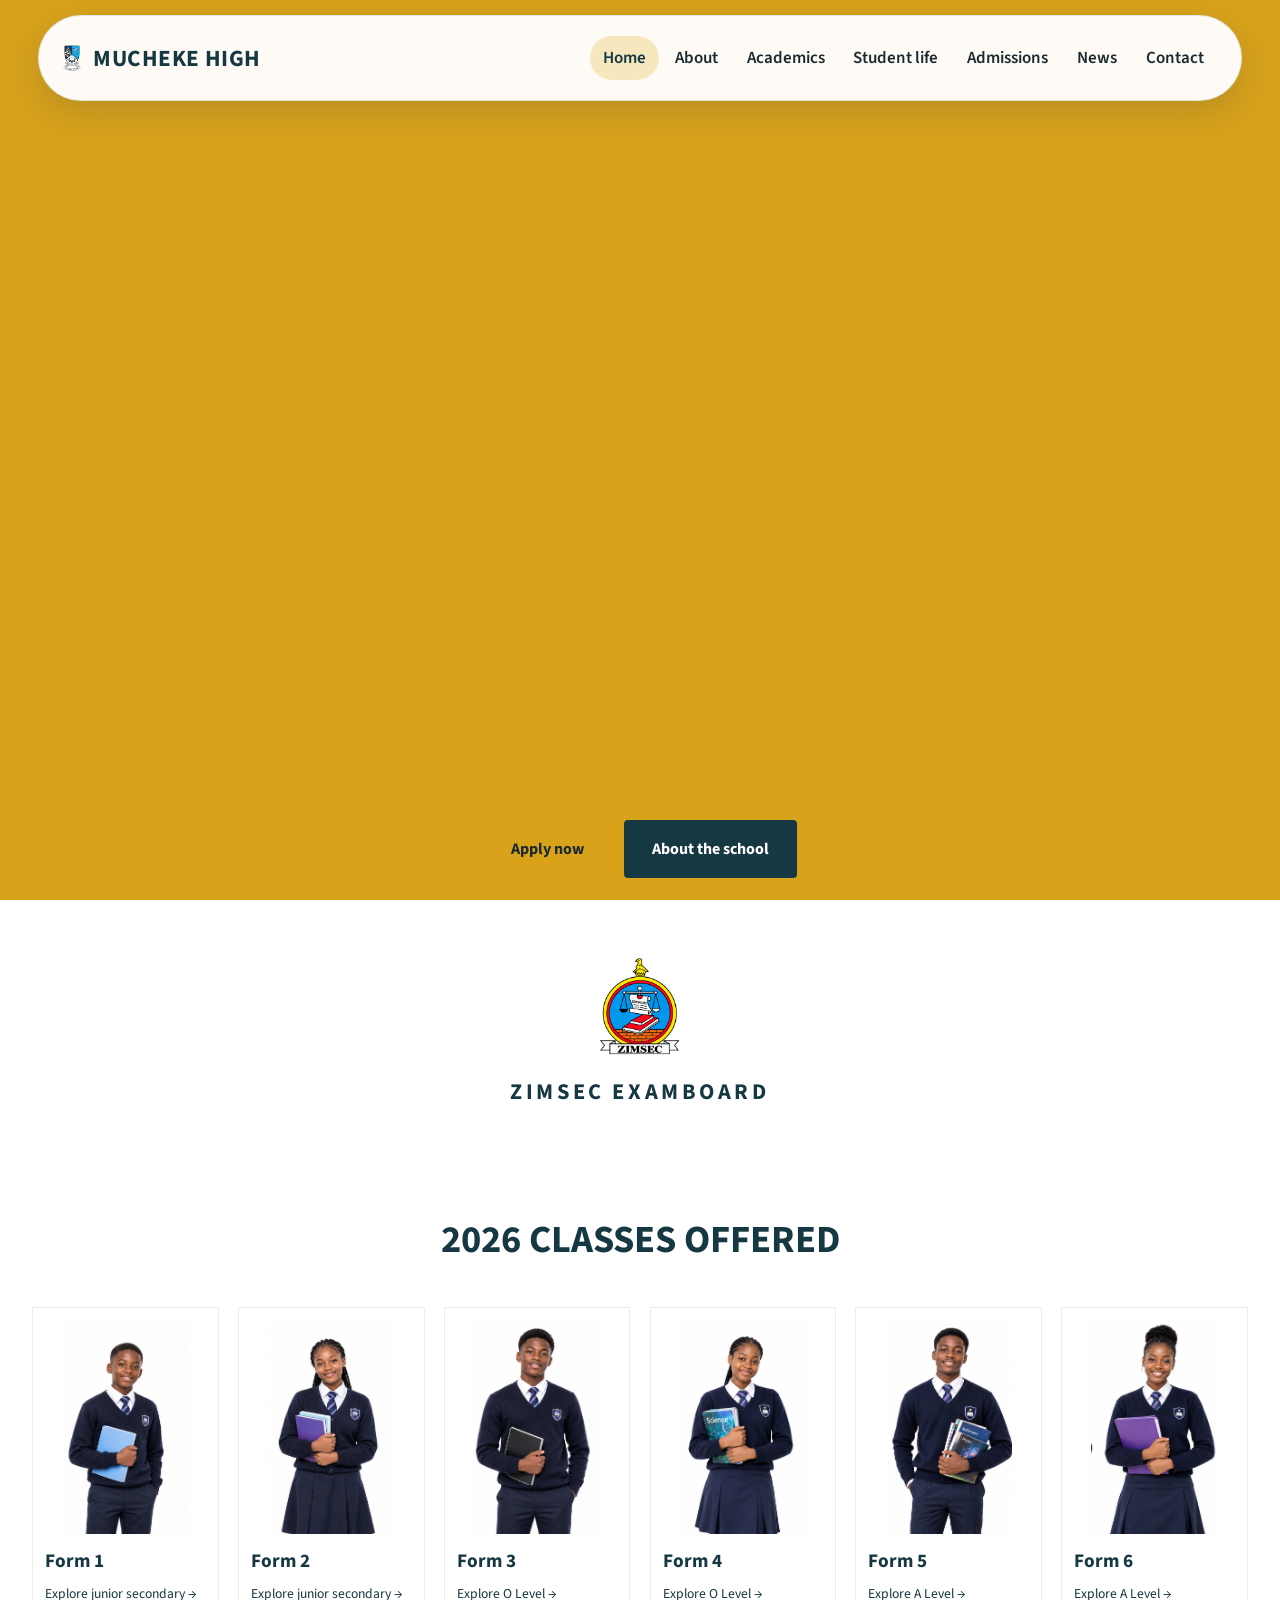
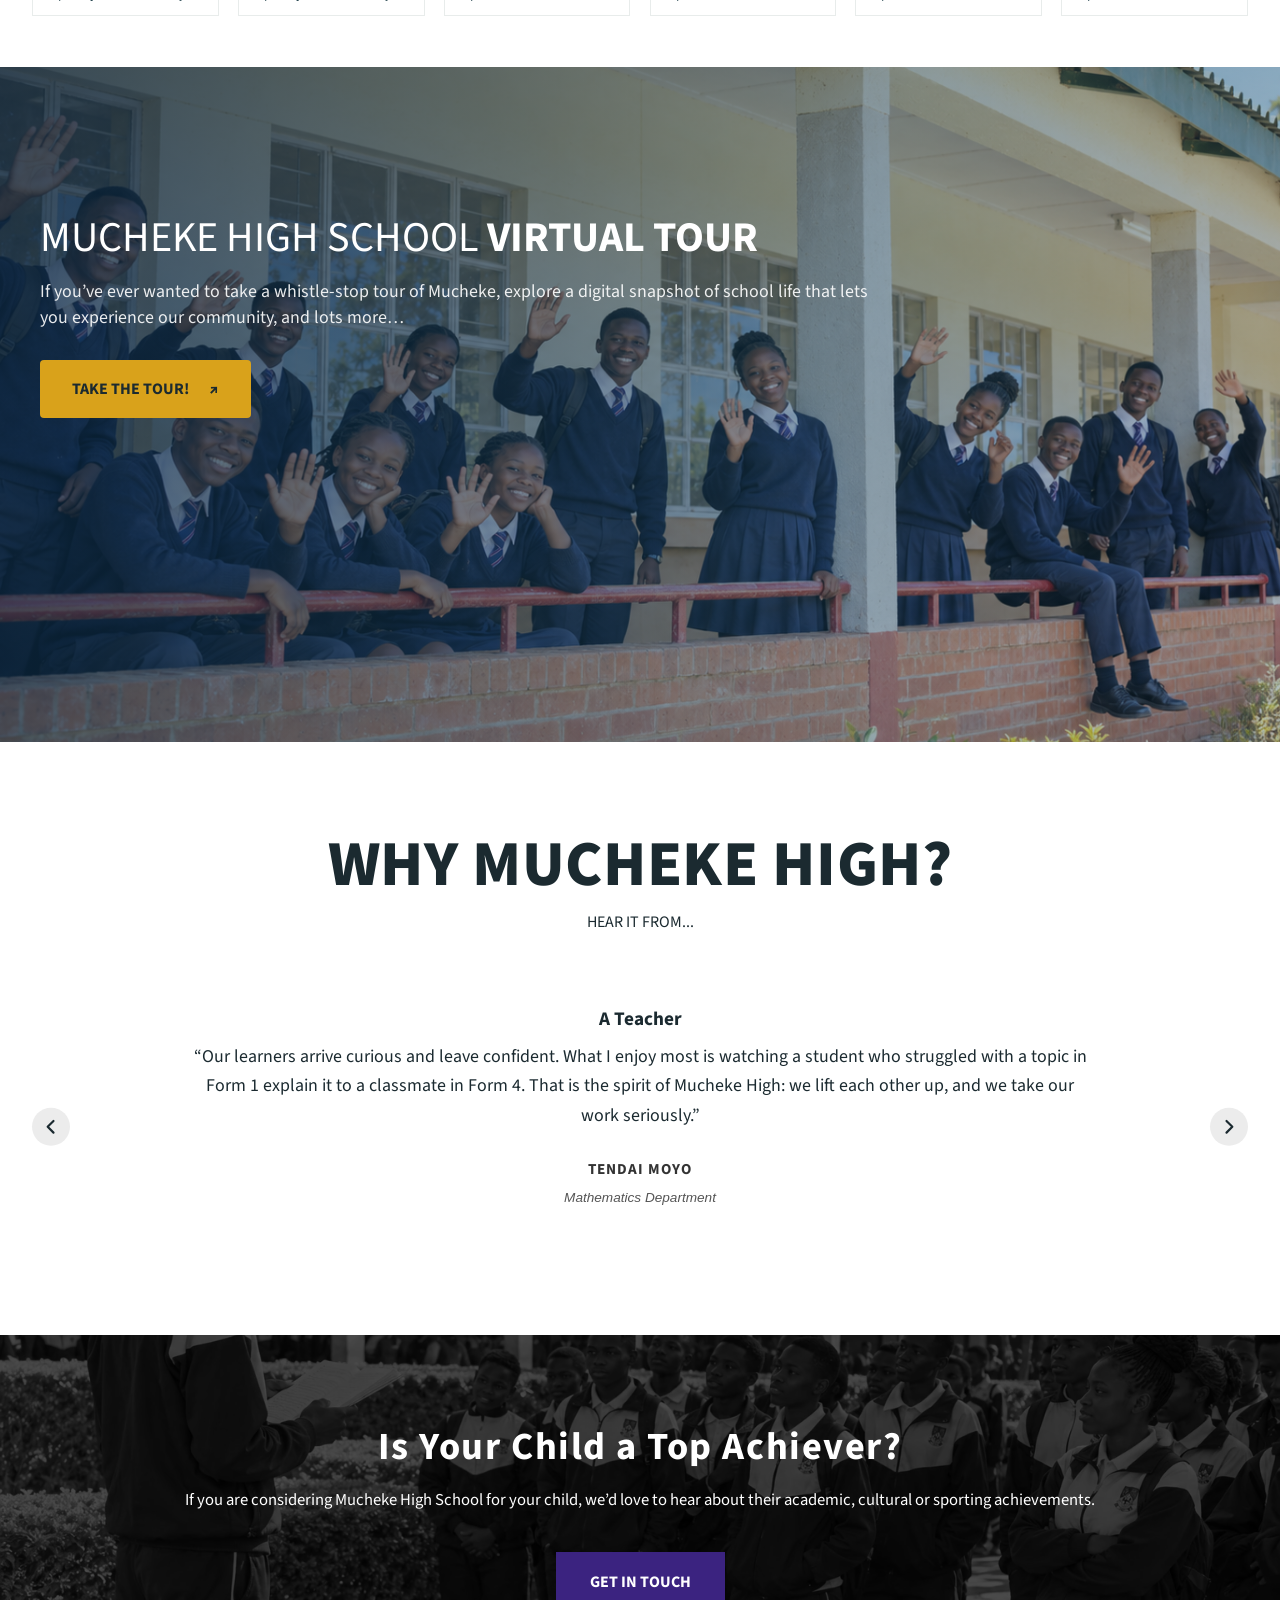
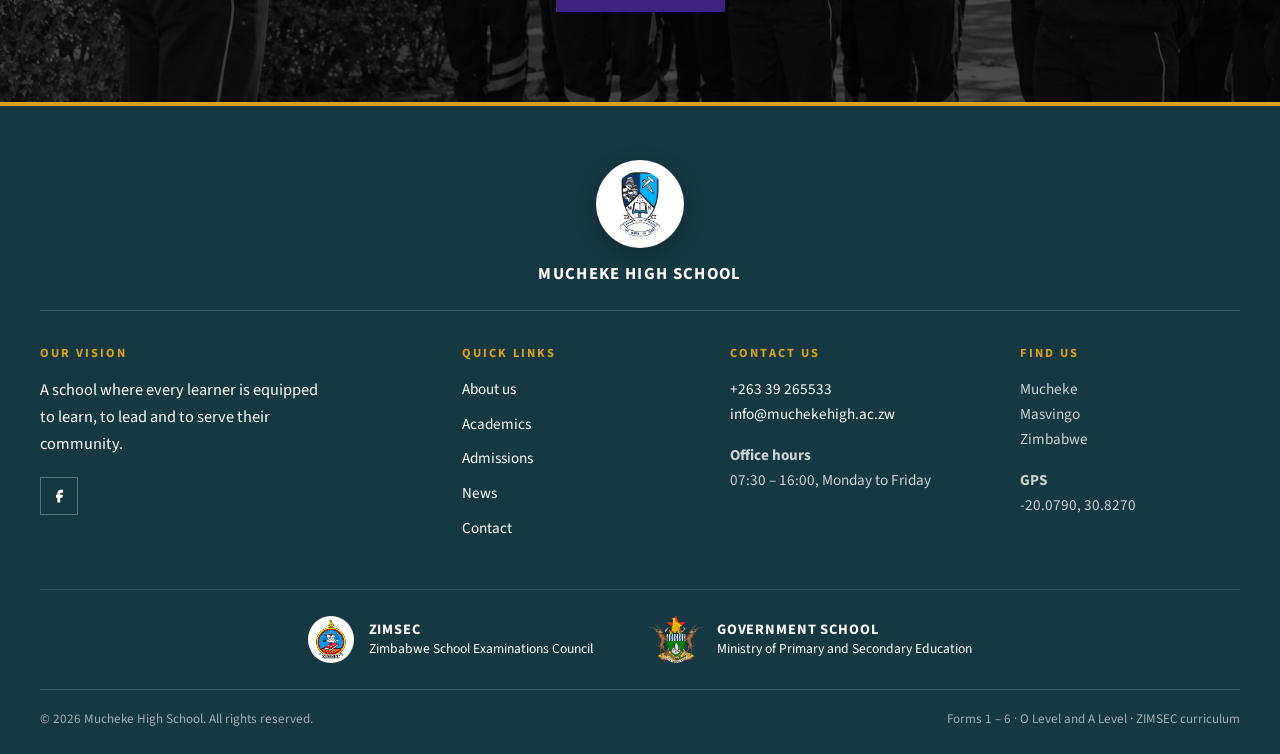
==== commit c0dcc5da: "Update site: animated home hero, new About and Academics pages, footer and header - Home: motion-ree" ====
--- a/index.html
+++ b/index.html
@@ -31,142 +31,96 @@
       </div>
       <div class="hero__dots"></div>
     </section>
-    <div class="wall-band" aria-hidden="true"></div>
 
-    <!-- WELCOME -->
-    <section class="section">
-      <div class="container split">
-        <div>
-          <h2>A school that grew with Mucheke</h2>
-          <p class="lead">For decades, families in Mucheke and Rujeko have trusted us with their children's education.</p>
-          <p>Our students follow the ZIMSEC curriculum. They learn in groups, help each other and take their studies seriously. A visiting teacher from the United States once said she wished her own students valued learning as much as Mucheke students do.</p>
-          <p>Beyond the classroom, students play sport, join clubs and take part in the life of the city. We want every learner to leave with good results and good character.</p>
-          <div class="btn-row">
-            <a class="btn btn--river" href="pages/admissions.html">How to apply</a>
-            <a class="btn btn--outline-dark" href="pages/admissions.html#fees">Our fees</a>
-          </div>
-        </div>
-        <div class="split__img">
-          <img src="assets/images/generated/veranda-friends-square.webp" alt="Friends walking along a classroom veranda">
+    <section class="examboard" aria-labelledby="examboard-label">
+      <img src="assets/images/zimsec-crest-cropped.png" alt="ZIMSEC crest" width="100" height="104" loading="lazy">
+      <p id="examboard-label">ZIMSEC EXAMBOARD</p>
+    </section>
+
+    <!-- FORMS 1–6 -->
+    <section class="school-showcase" aria-labelledby="classes-offered-title">
+      <h2 class="school-showcase__title" id="classes-offered-title">2026 CLASSES OFFERED</h2>
+      <div class="school-showcase__viewport">
+        <div class="school-showcase__track">
+          <article class="school-showcase__card" data-offset="-2" aria-label="1 of 6">
+            <img src="assets/images/generated/form-1-student.webp" alt="Illustrative Form 1 student in school uniform on a white background" loading="lazy" width="557" height="941">
+            <h2>Form 1</h2>
+            <a href="pages/academics.html#junior">Explore junior secondary <span aria-hidden="true">→</span></a>
+          </article>
+          <article class="school-showcase__card" data-offset="-1" aria-label="2 of 6">
+            <img src="assets/images/generated/form-2-student.webp" alt="Illustrative Form 2 student in school uniform on a white background" loading="lazy" width="557" height="941">
+            <h2>Form 2</h2>
+            <a href="pages/academics.html#junior">Explore junior secondary <span aria-hidden="true">→</span></a>
+          </article>
+          <article class="school-showcase__card" data-offset="0" aria-label="3 of 6">
+            <img src="assets/images/generated/form-3-student.webp" alt="Illustrative Form 3 student in school uniform on a white background" loading="lazy" width="557" height="941">
+            <h2>Form 3</h2>
+            <a href="pages/academics.html#olevel">Explore O Level <span aria-hidden="true">→</span></a>
+          </article>
+          <article class="school-showcase__card" data-offset="1" aria-label="4 of 6">
+            <img src="assets/images/generated/form-4-student.webp" alt="Illustrative Form 4 student in school uniform on a white background" loading="lazy" width="557" height="941">
+            <h2>Form 4</h2>
+            <a href="pages/academics.html#olevel">Explore O Level <span aria-hidden="true">→</span></a>
+          </article>
+          <article class="school-showcase__card" data-offset="2" aria-label="5 of 6">
+            <img src="assets/images/generated/form-5-student.webp" alt="Illustrative Form 5 student in school uniform on a white background" loading="lazy" width="557" height="941">
+            <h2>Form 5</h2>
+            <a href="pages/academics.html#alevel">Explore A Level <span aria-hidden="true">→</span></a>
+          </article>
+          <article class="school-showcase__card" data-offset="3" aria-label="6 of 6">
+            <img src="assets/images/generated/form-6-student.webp" alt="Illustrative Form 6 student in school uniform on a white background" loading="lazy" width="557" height="941">
+            <h2>Form 6</h2>
+            <a href="pages/academics.html#alevel">Explore A Level <span aria-hidden="true">→</span></a>
+          </article>
         </div>
       </div>
     </section>
 
-    <!-- ACADEMIC PATHWAYS -->
-    <section class="pathways" aria-labelledby="pathways-title">
-      <div class="container">
-        <div class="pathways__heading section-head">
-          <div>
-            <p class="pathways__eyebrow">THE ACADEMIC JOURNEY</p>
-            <h2 id="pathways-title">Three stages.<br><em>A world of possibility.</em></h2>
-          </div>
-          <p class="pathways__intro">From your first day to your next chapter, find a pathway that helps you grow in knowledge, confidence and ambition.</p>
-        </div>
-        <div class="stages">
-          <a class="stage" href="pages/academics.html#junior">
-            <div class="stage__media">
-              <img src="assets/images/generated/junior-classroom-navy.webp" alt="Junior students learning geography with their teacher" loading="lazy">
-              <span class="stage__number" aria-hidden="true">01</span>
-              <span class="stage__badge">Forms 1 – 2</span>
-            </div>
-            <div class="stage__body">
-              <p class="stage__forms">Build your foundation</p>
-              <h3>Junior secondary</h3>
-              <p class="stage__description">A strong start in core subjects, with the support to settle into high school.</p>
-              <span class="stage__link">Discover junior secondary<span class="stage__arrow" aria-hidden="true">↗</span></span>
-            </div>
-          </a>
-          <a class="stage" href="pages/academics.html#olevel">
-            <div class="stage__media">
-              <img src="assets/images/generated/olevel-science-navy.webp" alt="O Level students conducting a chemistry practical" loading="lazy">
-              <span class="stage__number" aria-hidden="true">02</span>
-              <span class="stage__badge">Forms 3 – 4</span>
-            </div>
-            <div class="stage__body">
-              <p class="stage__forms">Find your strengths</p>
-              <h3>Ordinary Level</h3>
-              <p class="stage__description">Focused preparation for ZIMSEC examinations across sciences, commercials and arts.</p>
-              <span class="stage__link">Explore O Level<span class="stage__arrow" aria-hidden="true">↗</span></span>
-            </div>
-          </a>
-          <a class="stage" href="pages/academics.html#alevel">
-            <div class="stage__media">
-              <img src="assets/images/generated/alevel-computers-navy.webp" alt="A Level students working at computers" loading="lazy">
-              <span class="stage__number" aria-hidden="true">03</span>
-              <span class="stage__badge">Forms 5 – 6</span>
-            </div>
-            <div class="stage__body">
-              <p class="stage__forms">Shape your future</p>
-              <h3>Advanced Level</h3>
-              <p class="stage__description">Deeper subject study that prepares you for university, college and the world of work.</p>
-              <span class="stage__link">Explore A Level<span class="stage__arrow" aria-hidden="true">↗</span></span>
-            </div>
-          </a>
-        </div>
-        <div class="pathways__bottom"><span>YOUR NEXT CHAPTER STARTS HERE</span><a href="pages/academics.html">View our academics <span aria-hidden="true">→</span></a></div>
+    <section class="school-photo" aria-labelledby="school-tour-title">
+      <img src="assets/images/generated/mucheke-veranda-welcome.png" alt="Illustration of Mucheke students in navy uniforms waving from a school veranda" width="1672" height="941" loading="lazy">
+      <div class="school-photo__overlay" aria-hidden="true"></div>
+      <div class="container school-photo__content">
+        <h2 id="school-tour-title">MUCHEKE HIGH SCHOOL <strong>VIRTUAL TOUR</strong></h2>
+        <p>If you’ve ever wanted to take a whistle-stop tour of Mucheke, explore a digital snapshot of school life that lets you experience our community, and lots more…</p>
+        <a class="btn btn--gold" href="https://www.youtube.com/watch?v=g97FRjf-1RE" target="_blank" rel="noopener noreferrer">TAKE THE TOUR! <span class="school-photo__external">↗</span></a>
+      </div>
+      <div class="bus-reveal__bus">
+        <img src="assets/images/mucheke-school-bus-transparent.png" alt="Mucheke High School bus" width="2079" height="756" loading="lazy">
+        <span class="bus-reveal__wheel bus-reveal__wheel--front" aria-hidden="true"></span>
+        <span class="bus-reveal__wheel bus-reveal__wheel--rear" aria-hidden="true"></span>
+      </div>
+    </section>
+    <!-- WHY MUCHEKE HIGH: quote slider (quotes live in assets/js/data/testimonials.js) -->
+    <section class="why" aria-labelledby="why-title">
+      <h2 class="why__title" id="why-title">Why Mucheke High?</h2>
+      <p class="why__sub">Hear it from...</p>
+      <div class="why__stage" data-why>
+        <button class="why__arrow why__arrow--prev" type="button" aria-label="Previous quote"><svg viewBox="0 0 24 24" width="20" height="20" aria-hidden="true"><path d="M15 5l-7 7 7 7" fill="none" stroke="currentColor" stroke-width="2.6" stroke-linecap="round" stroke-linejoin="round"/></svg></button>
+        <div class="why__slides" aria-live="polite"></div>
+        <button class="why__arrow why__arrow--next" type="button" aria-label="Next quote"><svg viewBox="0 0 24 24" width="20" height="20" aria-hidden="true"><path d="M9 5l7 7-7 7" fill="none" stroke="currentColor" stroke-width="2.6" stroke-linecap="round" stroke-linejoin="round"/></svg></button>
       </div>
     </section>
 
-    <!-- FACTS -->
-    <section class="section section--river" aria-label="School at a glance">
-      <div class="container facts">
-        <div class="fact"><strong>Government</strong><span>school under the Ministry of Primary and Secondary Education</span></div>
-        <div class="fact"><strong>Forms 1 – 6</strong><span>O Level and A Level, ZIMSEC curriculum</span></div>
-        <div class="fact"><strong>40+ years</strong><span>of teaching in Mucheke, with staff serving here since 1977</span></div>
-        <div class="fact"><strong>Solar + boreholes</strong><span>reliable power and water on campus</span></div>
+    <section class="achievers-banner" aria-labelledby="achievers-title">
+      <div class="achievers-banner__photos" aria-hidden="true">
+        <img src="assets/images/generated/courtyard-assembly-landscape.webp" alt="" width="1536" height="1024" loading="lazy">
+        <img src="assets/images/generated/olevel-science-navy.webp" alt="" width="1536" height="1024" loading="lazy">
+        <img src="assets/images/generated/girls-cricket-landscape.webp" alt="" width="1536" height="1024" loading="lazy">
+      </div>
+      <div class="container achievers-banner__content">
+        <h2 id="achievers-title">Is Your Child a Top Achiever?</h2>
+        <p>If you are considering Mucheke High School for your child, we’d love to hear about their academic, cultural or sporting achievements.</p>
+        <a class="btn achievers-banner__button" href="pages/contact.html">GET IN TOUCH</a>
       </div>
     </section>
 
-    <!-- QUOTE: TODO replace with a real quote, e.g. from the head or a founder -->
-    <section class="section quote" style="background:var(--river-deep)">
-      <div class="container">
-        <blockquote>Education is the key that opens every door. Use it well, and use it for others.</blockquote>
-        <cite>Our hope for every student</cite>
-      </div>
-    </section>
-
-    <!-- NEWS -->
-    <section class="section section--stone">
-      <div class="container">
-        <div class="section-head">
-          <h2>News</h2>
-          <a class="btn btn--outline-dark" href="pages/news.html">View more news</a>
-        </div>
-        <div class="news-grid" id="latest-news"></div>
-      </div>
-    </section>
-
-    <!-- GALLERY (like Kingsmead's Instagram feed) -->
-    <section class="section">
-      <div class="container">
-        <div class="section-head">
-          <h2>Life at Mucheke</h2>
-          <a class="btn btn--outline-dark" href="https://www.facebook.com/muchekehighschool/" target="_blank" rel="noopener">Follow us on Facebook</a>
-        </div>
-        <p class="image-credit">Generated illustrations based on school references.</p>
-        <div class="gallery">
-          <button type="button"><img src="assets/images/generated/courtyard-assembly-landscape.webp" alt="Courtyard assembly in full tracksuits" loading="lazy"></button>
-          <button type="button"><img src="assets/images/generated/girls-cricket-landscape.webp" alt="Girls practising cricket" loading="lazy"></button>
-          <button type="button"><img src="assets/images/generated/group-study-formal-square.webp" alt="Group study in formal uniform" loading="lazy"></button>
-          <button type="button"><img src="assets/images/generated/outdoor-project-banner.webp" alt="Outdoor recycled-bottle planter project" loading="lazy"></button>
-          <button type="button"><img src="assets/images/generated/school-bus-formal-portrait.webp" alt="Boarding the school bus in formal uniform" loading="lazy"></button>
-          <button type="button"><img src="assets/images/generated/friends-on-bench-landscape.webp" alt="Friends chatting on a courtyard bench" loading="lazy"></button>
-          <button type="button"><img src="assets/images/generated/veranda-friends-square.webp" alt="Friends walking along a classroom veranda" loading="lazy"></button>
-        </div>
-      </div>
-    </section>
-
-    <!-- PARTNERS (like Kingsmead's logo strip) -->
-    <div class="container partners" aria-label="Partners">
-      <a href="https://mopse.co.zw/" target="_blank" rel="noopener">Ministry of Primary and Secondary Education</a>
-      <a href="https://www.zimsec.co.zw/" target="_blank" rel="noopener">ZIMSEC</a>
-    </div>
   </main>
 
   <div id="footer-slot"></div>
 
   <script src="assets/js/data/site.js"></script>
   <script src="assets/js/data/news.js"></script>
+  <script src="assets/js/data/testimonials.js"></script>
   <script src="assets/js/components.js"></script>
   <script src="assets/js/main.js"></script>
 </body>
--- a/assets/css/layout.css
+++ b/assets/css/layout.css
@@ -1,5 +1,5 @@
 /* =========================================================
-   layout.css — top bar, header, navigation, sections, footer
+   layout.css — header, navigation, sections, footer
    ========================================================= */
 
 .container {
@@ -21,41 +21,28 @@
     var(--river-deep);
 }
 
-/* ---------- Top bar ---------- */
-.topbar {
-  background: var(--river-deep);
-  color: var(--white);
-  font-size: var(--step--1);
-}
-.topbar .container {
-  display: flex;
-  justify-content: space-between;
-  align-items: center;
-  gap: 1rem;
-  min-height: 40px;
-}
-.topbar__info { opacity: .85; }
-.topbar__links { display: flex; gap: .25rem; }
-.topbar__links a {
-  color: var(--white);
-  text-decoration: none;
-  padding: .5rem .8rem;
-}
-.topbar__links a:hover { background: rgba(255,255,255,.1); color: var(--white); }
-.topbar__links .topbar__apply { background: var(--gold); color: var(--ink); font-weight: 700; }
-.topbar__links .topbar__apply:hover { background: #E7B53A; color: var(--ink); }
-
 /* ---------- Header ---------- */
 .site-header {
-  position: sticky;
-  top: 0;
+  --header-progress: 0;
+  --header-inset: max(var(--gap), calc((100vw - var(--max)) / 2));
+  --header-top: 16px;
+  position: fixed;
+  top: calc(var(--header-top) * (1 - var(--header-progress)));
+  inset-inline: 0;
   z-index: 100;
-  background: var(--white);
-  border-bottom: 1px solid #DDE3E2;
+  width: calc(100% - 2 * var(--header-inset) * (1 - var(--header-progress)));
+  margin: 0 auto;
+  background: rgba(255,255,255,.96);
+  border: 1px solid rgba(31,78,95,.12);
+  border-radius: calc(48px * (1 - var(--header-progress)));
+  box-shadow: 0 8px 32px rgba(22,56,66,.09);
   transition: box-shadow .2s;
 }
-.site-header.is-scrolled { box-shadow: 0 2px 14px rgba(22,56,66,.12); }
+.site-header.is-scrolled { box-shadow: 0 12px 36px rgba(22,56,66,.17); }
 .site-header .container {
+  /* fills the header: logo and menu sit ~100px from the screen edges once the header is full width */
+  width: 100%;
+  padding: 8px calc(20px + 80px * var(--header-progress));
   display: flex;
   align-items: center;
   justify-content: space-between;
@@ -63,21 +50,23 @@
   gap: 1rem;
 }
 
-.brand {
-  display: flex;
+.header-brand {
+  display: flex;
+  flex-shrink: 0;
   align-items: center;
   gap: .75rem;
   text-decoration: none;
   color: var(--river-deep);
 }
-.brand img { width: 52px; height: auto; flex-shrink: 0; }
-.brand__name {
-  font-family: var(--font-head);
-  font-weight: 700;
-  font-size: 1.35rem;
-  line-height: 1.05;
-}
-.brand__tag { display: block; font-family: var(--font-body); font-weight: 400; font-size: .8rem; color: var(--granite); }
+.header-brand { font-size: 1.45rem; --logo-h: 1.15em; }   /* crest is about as tall as the lettering */
+.header-brand img { height: var(--logo-h); width: auto; flex-shrink: 0; }
+/* MUCHEKE HIGH on one line, in the normal site font */
+.header-brand__name {
+  display: block; color: var(--river-deep); white-space: nowrap; text-transform: uppercase;
+  font-family: var(--font-body); font-weight: 700; font-size: 1em; line-height: 1; letter-spacing: .02em;
+}
+.header-brand__name span { display: inline; }
+.header-brand__name span + span::before { content: " "; }
 
 /* ---------- Main nav ---------- */
 .nav__list {
@@ -85,14 +74,18 @@
   display: flex;
   margin: 0;
   padding: 0;
+  gap: .2rem;
 }
 .nav__item { position: relative; }
 .nav__link {
   display: flex;
   align-items: center;
   gap: .3rem;
-  padding: 0 .85rem;
-  min-height: var(--header-h);
+  padding: 0 .8rem;
+  min-height: 44px;
+  border-radius: 999px;
+  white-space: nowrap;
+  transition: background .2s, color .2s;
   font-weight: 600;
   color: var(--ink);
   text-decoration: none;
@@ -102,116 +95,157 @@
   font-weight: 600;
   cursor: pointer;
 }
-.nav__link:hover, .nav__item.is-current > .nav__link { color: var(--river); box-shadow: inset 0 -4px 0 var(--gold); }
+.nav__link:hover { color: var(--river); background: var(--stone); }
+.nav__item.is-current > .nav__link { color: var(--river-deep); background: var(--gold-soft); }
+.nav__link:focus-visible, .nav-toggle:focus-visible { outline: 2px solid var(--river); outline-offset: 3px; }
 .nav__caret { width: 10px; height: 10px; transition: transform .2s; }
 
-.subnav {
-  list-style: none;
-  margin: 0;
-  padding: .5rem 0;
-  position: absolute;
-  left: 0;
-  top: 100%;
-  min-width: 220px;
-  background: var(--river);
-  opacity: 0;
-  visibility: hidden;
-  transform: translateY(6px);
-  transition: opacity .15s, transform .15s, visibility .15s;
-}
-.nav__item:hover > .subnav,
-.nav__item:focus-within > .subnav,
-.nav__item.is-open > .subnav { opacity: 1; visibility: visible; transform: none; }
-.subnav a {
-  display: block;
-  padding: .55rem 1.1rem;
-  color: var(--white);
-  text-decoration: none;
-}
-.subnav a:hover { background: var(--river-deep); color: var(--gold); }
+/* ---------- Mega dropdown: columns of links plus a school blurb ---------- */
+.nav__item.has-sub { position: static; }       /* the panel is positioned from the header, not the button */
+.mega {
+  position: absolute; left: 50%; top: 100%;
+  width: min(100vw - 2 * var(--gap), var(--max)); translate: -50% 0;
+  display: grid; grid-template-columns: repeat(var(--cols, 2), 1fr) 1.25fr;
+  background: var(--white); color: var(--ink);
+  border-radius: 0; box-shadow: 0 22px 50px rgba(22,56,66,.22); overflow: hidden;
+  opacity: 0; visibility: hidden; transform: translateY(8px);
+  transition: opacity .18s, transform .18s, visibility .18s;
+}
+/* the panel touches the header bar (no gap), so the pointer can move straight down into it */
+
+.nav__item:hover > .mega,
+.nav__item:focus-within > .mega,
+.nav__item.is-open > .mega { opacity: 1; visibility: visible; transform: none; }
+.mega__col { padding: 2.2rem 2rem 2.4rem; border-right: 1px solid #E4E8E7; }
+.mega__title { margin: 0 0 1.1rem; font: 700 1.1rem/1.2 var(--font-body); color: var(--river); }
+.mega__col ul { list-style: none; margin: 0; padding: 0; display: grid; gap: .55rem; }
+.mega__col a { color: #4a5558; text-decoration: none; font-size: .98rem; transition: color .15s, padding .15s; }
+.mega__col a:hover, .mega__col a:focus-visible { color: var(--river-deep); padding-left: .3rem; text-decoration: underline; text-decoration-color: var(--gold); text-underline-offset: 4px; }
+.mega__brand { position: relative; padding: 2rem 2rem 2.4rem; min-height: 16rem; overflow: hidden; }
+.mega__brand::after {
+  content: ""; position: absolute; inset: auto 0 0 0; height: 62%;
+  background: url("../images/generated/friends-on-bench-landscape.webp") center / cover;
+  filter: grayscale(1); opacity: .28;
+  -webkit-mask-image: linear-gradient(to top, #000 20%, transparent); mask-image: linear-gradient(to top, #000 20%, transparent);
+}
+.mega__brand > * { position: relative; z-index: 1; }
+.mega__logo { display: flex; align-items: center; gap: .7rem; margin-bottom: 1.1rem; font: 700 1.1rem/1 var(--font-body); text-transform: uppercase; letter-spacing: .02em; color: var(--river-deep); }
+.mega__logo img { height: 2.2rem; width: auto; }
+.mega__brand p { margin: 0; font-size: .9rem; line-height: 1.6; color: var(--ink); max-width: 26ch; }
 
 .nav-toggle {
   display: none;
+  width: 46px; height: 46px; padding: 0;
+  flex-direction: column; align-items: center; justify-content: center; gap: 5px;
   background: none;
-  border: 2px solid var(--river);
-  color: var(--river);
-  padding: .45rem .8rem;
-  font: inherit;
-  font-weight: 700;
+  border: 1px solid #DDE3E2;
+  border-radius: 50%;
+  color: var(--river-deep);
   cursor: pointer;
 }
+/* hamburger: three bars that fold into an X when the menu is open */
+.nav-toggle span { display: block; width: 20px; height: 2.5px; border-radius: 2px; background: currentColor; transition: transform .25s, opacity .2s; }
+.nav-toggle.is-open span:nth-child(1) { transform: translateY(7.5px) rotate(45deg); }
+.nav-toggle.is-open span:nth-child(2) { opacity: 0; }
+.nav-toggle.is-open span:nth-child(3) { transform: translateY(-7.5px) rotate(-45deg); }
 
 @media (max-width: 1020px) {
-  .nav-toggle { display: block; }
-  .topbar__info { display: none; }
+  .site-header .container { padding-inline: calc(16px + 12px * var(--header-progress)); }
+  .nav-toggle { display: flex; }
   .nav {
-    position: fixed;
-    inset: calc(var(--header-h) + 40px) 0 0 0;
+    position: absolute;
+    inset: calc(100% + 12px) 0 auto 0;
+    max-height: calc(100dvh - 140px);
+    border: 1px solid #DDE3E2;
+    border-radius: 24px;
+    box-shadow: 0 16px 36px rgba(22,56,66,.16);
     background: var(--white);
     overflow-y: auto;
-    transform: translateX(100%);
-    transition: transform .25s;
+    visibility: hidden;
+    opacity: 0;
+    transform: translateY(-8px);
+    transition: transform .2s, opacity .2s, visibility .2s;
   }
-  .nav.is-open { transform: none; }
+  .nav.is-open { transform: none; opacity: 1; visibility: visible; }
   .nav__list { flex-direction: column; padding: 1rem var(--gap) 3rem; }
-  .nav__link { min-height: 52px; width: 100%; justify-content: space-between; border-bottom: 1px solid #E3E8E7; padding: 0; }
+  .nav__link { min-height: 52px; width: 100%; justify-content: space-between; padding: 0 1rem; }
   .nav__link:hover, .nav__item.is-current > .nav__link { box-shadow: none; }
-  .subnav {
-    position: static;
-    opacity: 1;
-    visibility: visible;
-    transform: none;
-    display: none;
-    background: var(--stone);
+  .nav__item.has-sub { position: relative; }
+  .mega {
+    position: static; width: auto; translate: none; display: none; grid-template-columns: 1fr;
+    opacity: 1; visibility: visible; transform: none;
+    background: var(--stone); box-shadow: none; border-radius: 0; margin: .2rem 0 .6rem;
   }
-  .nav__item:hover > .subnav, .nav__item:focus-within > .subnav { display: none; }
-  .nav__item.is-open > .subnav { display: block; }
+  .mega::before, .mega__brand { display: none; }
+  .nav__item:hover > .mega, .nav__item:focus-within > .mega { display: none; }
+  .nav__item.is-open > .mega { display: grid; }
   .nav__item.is-open .nav__caret { transform: rotate(180deg); }
-  .subnav a { color: var(--ink); }
-  .subnav a:hover { background: var(--gold-soft); color: var(--ink); }
+  .mega__col { padding: 1rem 1.2rem .4rem; border-right: 0; }
+  .mega__title { margin-bottom: .5rem; font-size: 1rem; }
+  .mega__col ul { gap: 0; }
+  .mega__col a { display: block; padding: .5rem 0; }
+}
+
+@media (max-width: 480px) {
+  .site-header { --header-top: 10px; }
+  .site-header .container { min-height: 76px; padding: 8px 14px; gap: .5rem; }
+  .header-brand { gap: .5rem; }
+  .header-brand { font-size: 1.15rem; }
 }
 
 /* ---------- Footer ---------- */
 .site-footer {
   background: var(--river-deep);
-  color: rgba(255,255,255,.85);
-  font-size: .97rem;
-}
-.site-footer a { color: var(--white); }
+  color: rgba(255,255,255,.78);
+  font-size: .95rem;
+  border-top: 4px solid var(--gold);
+}
+.site-footer a { color: var(--white); text-decoration: none; }
 .site-footer a:hover { color: var(--gold); }
 .footer__grid {
   display: grid;
-  grid-template-columns: 1.4fr 1fr 1fr 1fr;
-  gap: 2.5rem;
-  padding-block: 4rem 3rem;
-}
-.site-footer h4 { color: var(--gold); font-size: 1.15rem; }
-.footer__links { list-style: none; padding: 0; margin: 0; }
-.footer__links li { margin-bottom: .4rem; }
-.footer__links a { text-decoration: none; }
-.footer__brand img { width: 96px; height: auto; margin-bottom: 1rem; }
-.footer__social { display: flex; gap: .6rem; margin-top: 1rem; }
+  grid-template-columns: 1.7fr 1fr 1.1fr 1fr;
+  gap: 3rem;
+  padding-block: 2.2rem 3rem;
+  align-items: start;
+}
+.footer__idrow { padding-top: 3.4rem; }
+.site-footer h4 {
+  margin: 0 0 1rem; color: var(--gold);
+  font: 700 .78rem/1.2 var(--font-body); letter-spacing: .16em; text-transform: uppercase;
+}
+.site-footer p { margin: 0 0 1rem; line-height: 1.65; }
+.footer__id { display: flex; flex-direction: column; align-items: center; justify-content: center; gap: 1rem; text-align: center; padding-bottom: 1.6rem; border-bottom: 1px solid rgba(255,255,255,.14); color: var(--white); font: 700 1.05rem/1.2 var(--font-body); letter-spacing: .08em; text-transform: uppercase; }
+.footer__id img { box-sizing: border-box; width: 88px; height: 88px; padding: 11px 16px; object-fit: contain; flex: none; background: #fff; border-radius: 50%; box-shadow: 0 6px 20px rgba(0,0,0,.25); }
+.footer__vision { max-width: 36ch; font-size: 1.02rem; color: var(--white); }
+.footer__links { list-style: none; padding: 0; margin: 0; display: grid; gap: .6rem; }
+.footer__social { display: flex; gap: .6rem; margin-top: 1.2rem; }
 .footer__social a {
-  display: grid;
-  place-items: center;
-  width: 40px; height: 40px;
-  border: 1px solid rgba(255,255,255,.35);
-}
-.footer__social svg { width: 18px; height: 18px; fill: currentColor; }
+  display: grid; place-items: center; width: 38px; height: 38px;
+  border: 1px solid rgba(255,255,255,.3); transition: background .2s, border-color .2s;
+}
+.footer__social a:hover { background: var(--gold); border-color: var(--gold); color: var(--river-deep); }
+.footer__social svg { width: 17px; height: 17px; fill: currentColor; }
+.footer__partners {
+  display: flex; flex-wrap: wrap; align-items: center; justify-content: center; gap: 1.2rem 3.5rem;
+  border-top: 1px solid rgba(255,255,255,.14); padding-block: 1.6rem;
+}
+.footer__partner { display: flex; align-items: center; gap: .9rem; color: rgba(255,255,255,.78); line-height: 1.35; }
+.footer__partner img { width: 46px; height: auto; flex: none; background: #fff; border-radius: 50%; padding: 3px; }
+.footer__partner .footer__arms { width: 54px; height: auto; background: none; border-radius: 0; padding: 0; }
+.footer__partner strong { display: block; color: var(--white); font-size: .9rem; letter-spacing: .06em; text-transform: uppercase; }
+.footer__partner span { font-size: .85rem; }
 .footer__bottom {
-  border-top: 1px solid rgba(255,255,255,.15);
-  padding-block: 1.2rem;
-  font-size: var(--step--1);
-  display: flex;
-  justify-content: space-between;
-  flex-wrap: wrap;
-  gap: .5rem;
+  border-top: 1px solid rgba(255,255,255,.14);
+  padding-block: 1.2rem 1.5rem;
+  font-size: .82rem; color: rgba(255,255,255,.6);
+  display: flex; justify-content: space-between; flex-wrap: wrap; gap: .5rem;
 }
 
 @media (max-width: 900px) {
-  .footer__grid { grid-template-columns: 1fr 1fr; }
+  .footer__grid { grid-template-columns: 1fr 1fr; gap: 2.5rem 2rem; }
+  .footer__about { grid-column: 1 / -1; }
 }
 @media (max-width: 560px) {
   .footer__grid { grid-template-columns: 1fr; }
-  .topbar__links a:not(.topbar__apply) { display: none; }
-}
+}
--- a/assets/css/components.css
+++ b/assets/css/components.css
@@ -28,10 +28,188 @@
 .btn--outline-dark:hover { background: var(--river); color: var(--white); }
 .btn-row { display: flex; flex-wrap: wrap; gap: .8rem; margin-top: 1.6rem; }
 
+/* ---------- Forms 1–6 ---------- */
+.school-showcase { padding: clamp(24px, 4vw, 60px) var(--gap); background: #fff; }
+.school-showcase__title { margin: 0 0 clamp(24px, 4vw, 44px); text-align: center; font-family: var(--font-body); font-size: clamp(1.35rem, 3vw, 2.5rem); }
+.school-showcase__viewport { max-width: 1600px; margin-inline: auto; }
+.school-showcase__track { display: grid; grid-template-columns: repeat(6, minmax(0, 1fr)); gap: clamp(12px, 1.5vw, 24px); }
+.school-showcase__card { min-width: 0; display: flex; flex-direction: column; padding: 12px; border: 1px solid #E8ECEB; border-radius: 0; background: #fff; }
+.school-showcase__card img { display: block; width: 100%; height: auto; aspect-ratio: 3 / 4; object-fit: contain; background: #fff; border-radius: 0; margin-bottom: 16px; }
+.school-showcase__card h2 { font-family: var(--font-body); font-size: clamp(1rem, 1.5vw, 1.4rem); margin: 0 0 12px; }
+.school-showcase__card a { margin-top: auto; font-size: .85rem; line-height: 1.4; color: var(--river-deep); text-decoration: none; }
+.school-showcase__card a:hover { text-decoration: underline; }
+.school-showcase__card a:focus-visible { outline: 2px solid var(--river); outline-offset: 3px; }
+@media (max-width: 700px) {
+  .school-showcase { padding: 24px 12px; }
+  .school-showcase__track { grid-template-columns: repeat(3, minmax(0, 1fr)); gap: 10px; }
+  .school-showcase__card { padding: 8px; }
+  .school-showcase__card img { margin-bottom: 10px; }
+  .school-showcase__card h2 { font-size: 1rem; margin-bottom: 8px; }
+  .school-showcase__card a { font-size: .7rem; }
+}
+
+/* ---------- Bus admissions reveal ---------- */
+@property --bus-progress { syntax: "<number>"; inherits: true; initial-value: 0; }
+.bus-reveal {
+  --bus-progress: 0;
+  --bus-width: min(680px, 82vw);
+  position: relative;
+  height: clamp(350px, 32vw, 460px);
+  overflow: hidden;
+  background: #fff;
+}
+.bus-reveal.is-driving { animation: admissionsDrive 9s linear both; }
+.bus-reveal__message {
+  position: absolute;
+  inset: 0;
+  display: flex;
+  flex-direction: column;
+  align-items: center;
+  justify-content: center;
+}
+.bus-reveal__message h2 {
+  position: absolute;
+  top: 50%;
+  left: 0;
+  right: 0;
+  margin: 0;
+  transform: translateY(-50%);
+  transition: top 1.1s cubic-bezier(.16,1,.3,1);
+  font: 700 clamp(1.65rem, 5.3vw, 5rem)/1.1 var(--font-body);
+  letter-spacing: -.04em;
+  white-space: nowrap;
+  text-align: center;
+  clip-path: inset(0 0 0 clamp(0px, calc((100vw + var(--bus-width)) * (1 - var(--bus-progress)) - (100vw - 100%) / 2), 100%));
+}
+.bus-reveal.is-counting .bus-reveal__message h2 { top: 28%; }
+.bus-reveal__stats { position: absolute; top: 45%; left: 0; right: 0; display: flex; justify-content: center; gap: clamp(40px, 8vw, 120px); margin: 0; perspective: 900px; }
+.bus-reveal__stats p { position: relative; display: flex; flex-direction: column; align-items: center; margin: 0; opacity: 0; transform: translateY(65px) rotateX(18deg) scale(.92); transform-origin: center bottom; }
+.bus-reveal__stats strong { font-size: clamp(2rem, 4vw, 3.6rem); line-height: 1.1; color: var(--river-deep); }
+.bus-reveal__stats span { margin-top: 8px; font-size: .8rem; font-weight: 600; letter-spacing: .15em; }
+.bus-reveal__stats p::after { content: ""; width: 34px; height: 3px; margin-top: 14px; background: var(--gold); transform: scaleX(0); transform-origin: left; }
+.bus-reveal__message a { position: absolute; top: 82%; color: var(--river-deep); text-underline-offset: 5px; opacity: 0; visibility: hidden; }
+.bus-reveal.is-counting .bus-reveal__stats p { animation: admissionStatRise 1.15s cubic-bezier(.16,1,.3,1) both; }
+.bus-reveal.is-counting .bus-reveal__stats p:nth-child(2) { animation-delay: .2s; }
+.bus-reveal.is-counting .bus-reveal__stats span { animation: admissionLabelRise .8s cubic-bezier(.16,1,.3,1) .25s both; }
+.bus-reveal.is-counting .bus-reveal__stats p:nth-child(2) span { animation-delay: .45s; }
+.bus-reveal.is-counting .bus-reveal__stats p::after { animation: admissionAccent .8s cubic-bezier(.16,1,.3,1) .55s both; }
+.bus-reveal.is-counting .bus-reveal__stats p:nth-child(2)::after { animation-delay: .75s; }
+.bus-reveal.is-counting .bus-reveal__message a { visibility: visible; animation: admissionLabelRise .9s cubic-bezier(.16,1,.3,1) .8s both; }
+@keyframes admissionStatRise {
+  0% { opacity: 0; transform: translateY(65px) rotateX(18deg) scale(.92); filter: blur(7px); }
+  65% { opacity: 1; transform: translateY(-5px) rotateX(-2deg) scale(1.015); filter: blur(0); }
+  100% { opacity: 1; transform: translateY(0) rotateX(0) scale(1); filter: blur(0); }
+}
+@keyframes admissionLabelRise { from { opacity: 0; transform: translateY(18px); } to { opacity: 1; transform: translateY(0); } }
+@keyframes admissionAccent { to { transform: scaleX(1); } }
+.bus-reveal__bus {
+  position: absolute;
+  z-index: 1;
+  top: 50%;
+  left: calc(100% - (100% + var(--bus-width)) * var(--bus-progress));
+  width: var(--bus-width);
+  transform: translateY(-50%);
+  pointer-events: none;
+}
+.bus-reveal__bus > img { display: block; width: 100%; height: auto; }
+/* Concentric hubs rotate about their true centers, without moving the tires. */
+.bus-reveal__wheel {
+  position: absolute;
+  width: 6.25%;
+  aspect-ratio: 1;
+  top: 78.57%;
+  border-radius: 50%;
+  overflow: hidden;
+  background: radial-gradient(circle,
+    #111923 0 17%, #323c46 18% 22%, #c6cbd0 23% 27%,
+    #e6e9eb 28% 58%, #9da6ad 59% 65%, #f4f5f6 66% 72%,
+    #7a838b 73% 78%, #d7dce0 79% 86%, #363d44 87% 100%);
+  transform-origin: 50% 50%;
+  transform: translate(-50%, -50%);
+}
+.bus-reveal__wheel::before {
+  content: "";
+  position: absolute;
+  inset: 0;
+  border-radius: 50%;
+  background: repeating-conic-gradient(from 0deg, transparent 0deg 6deg, #252d34 6deg 18deg, transparent 18deg 36deg);
+  -webkit-mask-image: radial-gradient(circle, transparent 0 43%, #000 44% 56%, transparent 57%);
+  mask-image: radial-gradient(circle, transparent 0 43%, #000 44% 56%, transparent 57%);
+}
+.bus-reveal__wheel--front { left: 18.76%; }
+.bus-reveal__wheel--rear { left: 73.79%; }
+.bus-reveal.is-driving .bus-reveal__wheel { animation: busWheelSpin 1.2s linear 7.5; }
+@keyframes admissionsDrive { to { --bus-progress: 1; } }
+@keyframes busWheelSpin { to { transform: translate(-50%, -50%) rotate(-360deg); } }
+@media (prefers-reduced-motion: reduce) {
+  .bus-reveal, .bus-reveal.is-driving { --bus-progress: 1; animation: none; }
+  .bus-reveal.is-driving .bus-reveal__wheel { animation: none; }
+  .bus-reveal__message h2 { transition: none; }
+  .bus-reveal .bus-reveal__stats p, .bus-reveal .bus-reveal__stats span, .bus-reveal .bus-reveal__message a { animation: none !important; opacity: 1; visibility: visible; transform: none; }
+  .bus-reveal .bus-reveal__stats p::after { animation: none !important; transform: none; }
+}
+
+/* ---------- School photograph: gradual scroll zoom ---------- */
+.school-photo { position: relative; width: 100%; height: clamp(380px, 75svh, 820px); overflow: hidden; background: var(--stone); }
+.school-photo > img { width: 100%; height: 100%; object-fit: cover; object-position: center 60%; transform: scale(var(--photo-scale, 1)); transform-origin: center 60%; }
+.school-photo__overlay { position: absolute; inset: 0; background: linear-gradient(110deg, rgba(10,39,65,.79), rgba(24,67,94,.48) 60%, rgba(18,52,78,.3)); }
+.school-photo__content { position: absolute; inset: 0; display: flex; flex-direction: column; align-items: flex-start; justify-content: center; padding-block: 40px; color: #fff; }
+.school-photo__content h2 { max-width: 1100px; margin-bottom: 16px; font-family: var(--font-body); font-size: clamp(1.8rem, 3.3vw, 3.4rem); font-weight: 400; line-height: 1.15; color: #fff; }
+.school-photo__content h2 strong { font-weight: 700; }
+.school-photo__content p { max-width: 850px; margin-bottom: 28px; font-size: clamp(1rem, 1.4vw, 1.25rem); line-height: 1.5; color: rgba(255,255,255,.9); }
+.school-photo__content .btn { min-height: 56px; padding-inline: 30px; }
+.school-photo__external { margin-left: 12px; }
+@media (max-width: 700px) {
+  .school-photo { height: 65svh; min-height: 440px; }
+  .school-photo > img { object-position: 38% center; transform-origin: 38% center; }
+  .school-photo__content { align-items: center; text-align: center; }
+}
+@media (prefers-reduced-motion: reduce) { .school-photo > img { transform: none; } }
+
+/* ---------- Achievers invitation ---------- */
+.achievers-banner { position: relative; isolation: isolate; overflow: hidden; margin-block: 0; padding: clamp(64px, 7vw, 100px) 0; background: var(--river-deep); text-align: center; color: #fff; }
+.achievers-banner__photos, .achievers-banner__photos::after { position: absolute; inset: 0; }
+.achievers-banner__photos { z-index: -1; }
+.achievers-banner__photos::after { content: ""; background: rgba(0,0,0,.7); }
+.achievers-banner__photos img { position: absolute; inset: 0; width: 100%; height: 100%; object-fit: cover; object-position: center; filter: grayscale(1); opacity: 0; animation: achieverPhoto 24s linear infinite; }
+.achievers-banner__photos img:first-child { opacity: 1; }
+.achievers-banner__photos img:nth-child(2) { animation-delay: 8s; }
+.achievers-banner__photos img:nth-child(3) { animation-delay: 16s; }
+.achievers-banner__content h2 { color: #fff; font-family: var(--font-body); font-size: clamp(1.75rem, 3vw, 2.6rem); letter-spacing: .04em; margin-bottom: 18px; }
+.achievers-banner__content p { max-width: 1150px; margin: 0 auto 38px; font-size: clamp(1rem, 1.3vw, 1.2rem); }
+.achievers-banner__button { border-radius: 0; background: #3B2380; border-color: #3B2380; color: #fff; min-height: 60px; padding-inline: 32px; }
+.achievers-banner__button:hover { background: #2C1A63; border-color: #2C1A63; }
+@keyframes achieverPhoto { 0%, 30% { opacity: 1; } 34%, 96% { opacity: 0; } 100% { opacity: 1; } }
+@media (prefers-reduced-motion: reduce) {
+  .achievers-banner__photos img { animation: none; }
+  .achievers-banner__photos img:not(:first-child) { display: none; }
+}
+
+/* ---------- Examination board ---------- */
+.examboard {
+  display: flex;
+  flex-direction: column;
+  align-items: center;
+  gap: 1rem;
+  padding: clamp(2rem, 5vw, 3.5rem) var(--gap);
+  background: var(--white);
+  text-align: center;
+}
+.examboard img { width: clamp(80px, 8vw, 100px); height: auto; }
+.examboard p {
+  margin: 0;
+  font-size: clamp(1.1rem, 2vw, 1.4rem);
+  font-weight: 700;
+  letter-spacing: .16em;
+  color: var(--river-deep);
+}
+
 /* ---------- Home hero ---------- */
 .hero {
+  --hero-clearance: calc(var(--header-h) + 40px);
   position: relative;
-  min-height: min(88vh, 780px);
+  min-height: 100vh;
+  min-height: 100svh;
   display: grid;
   align-items: end;
   justify-items: center;
@@ -67,7 +245,7 @@
 .hero__content {
   position: relative;
   z-index: 2;
-  padding-block: 6rem 4.5rem;
+  padding-block: var(--hero-clearance) 4.5rem;
   text-align: center;
   display: flex;
   flex-direction: column;
@@ -131,7 +309,7 @@
   object-fit: cover;
   opacity: .35;
 }
-.page-hero .container { position: relative; padding-block: 5.5rem 4rem; }
+.page-hero .container { position: relative; padding-block: calc(5.5rem + var(--header-h)) 4rem; }
 .page-hero h1 { color: var(--white); margin-bottom: .3em; }
 .page-hero p { font-size: 1.15rem; opacity: .95; }
 .breadcrumb { font-size: var(--step--1); margin-bottom: 1rem; }
@@ -456,3 +634,338 @@
   border-left: 4px solid var(--gold);
   padding: 1rem 1.2rem;
 }
+
+/* ---------- Motion reel hero ---------- */
+.hero--reel { align-items: stretch; background: var(--river-deep); }
+.hero--reel::after { display: none; }
+.hero--reel .hero__title {
+  position: absolute; width: 1px; height: 1px; overflow: hidden; clip-path: inset(50%); white-space: nowrap;
+}
+.hero--reel .hero__content {
+  position: absolute; left: 0; right: 0; bottom: 1.4rem; z-index: 6; padding: 0;
+}
+.hero--reel .hero__content .btn-row { margin: 0; }
+.hero--reel .btn--outline { background: var(--river-deep); border-color: var(--river-deep); }
+.hero--reel .btn--outline:hover { background: var(--gold); border-color: var(--gold); color: var(--ink); }
+
+.reel { position: absolute; inset: 0; z-index: 1; overflow: hidden; }
+.reel.is-paused * { animation-play-state: paused !important; }
+.scene {
+  position: absolute; inset: 0; visibility: hidden;
+  display: flex; flex-direction: column; align-items: center; justify-content: center;
+  padding: var(--hero-clearance) 1rem 5.5rem; overflow: hidden;
+}
+.scene.is-on { visibility: visible; }
+.scene.is-top { z-index: 2; animation: wipeIn .8s cubic-bezier(.77,0,.18,1) both; }
+.scene.is-leaving { z-index: 1; }
+@keyframes wipeIn { from { clip-path: inset(100% 0 0 0); } to { clip-path: inset(0); } }
+.scene i { display: inline-block; font-style: normal; }
+
+/* 1 · intro: WELCOME splits, a growing navy square, MUCHEKE HIGH, then two diagonal video "slats" */
+@property --sq { syntax: "<length>"; inherits: true; initial-value: 0px; }
+@property --l { syntax: "<percentage>"; inherits: true; initial-value: 170%; }
+@property --t { syntax: "<percentage>"; inherits: true; initial-value: -70%; }
+@property --r { syntax: "<percentage>"; inherits: true; initial-value: 40%; }
+@property --m { syntax: "<percentage>"; inherits: true; initial-value: 0%; }
+.scene--intro { background: #EFE7DD; padding: 0; --x0: 0px; }
+/* One variable (--sq = half-side of the square) drives both the square and the two text halves,
+   so the gap between each half and the square is always identical. */
+.scene--intro.is-on { animation: squareGrow 1.1s cubic-bezier(.65,0,.35,1) .95s both; }
+@keyframes squareGrow { from { --sq: 0px; } to { --sq: 60vmax; } }
+.welcome {
+  position: absolute; inset: 0; display: flex; align-items: center; justify-content: center;
+  padding-top: var(--hero-clearance);
+  padding-bottom: 5.5rem; white-space: nowrap; color: var(--river-deep); pointer-events: none;
+  font: 700 clamp(3rem, 13vw, 10.5rem)/1 var(--font-body); letter-spacing: -.04em;
+}
+.welcome--light { color: var(--white); }
+.scene--intro.is-on .welcome { animation: welcomeIn .7s cubic-bezier(.16,1,.3,1) both; }
+@keyframes welcomeIn {
+  from { transform: scale(3.4); opacity: 0; filter: blur(14px); letter-spacing: .1em; }
+  to { transform: none; opacity: 1; filter: blur(0); letter-spacing: -.04em; }
+}
+.welcome span { display: inline-block; }
+.w-l { transform: translateX(calc(-1 * (var(--sq) + min(var(--sq), 1rem)))); }
+.w-r { transform: translateX(calc(var(--sq) + min(var(--sq), 1rem))); }
+
+.intro__navy {
+  position: absolute; inset: 0; background: var(--river-deep);
+  clip-path: inset(
+    max(0px, calc(50% - var(--sq)))
+    max(0px, calc(50% - var(--x0) - var(--sq)))
+    max(0px, calc(50% - var(--sq)))
+    max(0px, calc(50% + var(--x0) - var(--sq))));
+}
+/* Text layers: each is a full-size flex box so its natural centre is the scene centre. */
+.intro__lead, .sub {
+  position: absolute; inset: 0; display: flex; align-items: center; justify-content: center;
+  padding-top: var(--hero-clearance);
+  clip-path: inset(var(--hero-clearance) 0 0);
+  padding-bottom: 5.5rem; white-space: nowrap; color: var(--white); opacity: 0; pointer-events: none;
+  font: 700 clamp(2.4rem, 8.5vw, 7rem)/1 var(--font-body); letter-spacing: -.03em;
+}
+.intro__lead--school { font-size: clamp(2.6rem, 10.5vw, 9rem); letter-spacing: -.04em; }
+.scene--intro.is-on .intro__lead--to { animation: leadFade 1s ease 1.45s both; }
+.scene--intro.is-on .intro__lead--school { animation: leadIn .6s ease 2.45s both, hideLate .1s linear 9.4s forwards; }
+@keyframes hideLate { to { opacity: 0; } }
+@keyframes leadIn { from { opacity: 0; transform: scale(.85); filter: blur(10px); } to { opacity: 1; transform: none; filter: blur(0); } }
+@keyframes leadFade {
+  0% { opacity: 0; transform: scale(.75); filter: blur(10px); }
+  28% { opacity: 1; transform: none; filter: blur(0); }
+  72% { opacity: 1; transform: none; filter: blur(0); }
+  100% { opacity: 0; transform: scale(1.08); filter: blur(6px); }
+}
+.lead-a, .lead-b, .lead-c, .sub span { display: inline-block; }
+/* HIGH drops away, MUCHEKE tilts onto the diagonal... */
+.scene--intro.is-on .lead-b { animation: highOut .5s ease 3.6s both; }
+@keyframes highOut { to { opacity: 0; transform: translateY(40%) scale(.8); filter: blur(8px); } }
+/* ...and when the slat closes it straightens out and settles in the middle. */
+.scene--intro.is-on .lead-a { animation: toDiag 1s cubic-bezier(.16,1,.3,1) 3.7s both, toNormal 1.3s cubic-bezier(.7,0,.2,1) 6.3s forwards; }
+@keyframes toDiag { to { transform: translate(var(--ax, 0), var(--ay, 0)) rotate(var(--rot, 0)) scale(var(--as, 1)); } }
+@keyframes toNormal { to { transform: translate(var(--nx, 0), var(--ny, 0)) rotate(0rad) scale(var(--ns, 1)); } }
+
+/* Small gold captions that travel with each big word. */
+.sub { font-size: clamp(.8rem, 1.5vw, 1.25rem); letter-spacing: .38em; color: var(--gold); text-transform: uppercase; }
+.sub--a { opacity: 1; }
+.sub--a span { opacity: 0; }
+.scene--intro.is-on .sub--a span { animation: subA .9s cubic-bezier(.16,1,.3,1) 4.5s both, subANormal 1.3s cubic-bezier(.7,0,.2,1) 6.3s forwards, hideLate .1s linear 9.4s forwards; }
+@keyframes subA {
+  from { opacity: 0; transform: translate(var(--sax, 0), var(--say, 0)) rotate(var(--rot, 0)) translateX(-24px); }
+  to { opacity: 1; transform: translate(var(--sax, 0), var(--say, 0)) rotate(var(--rot, 0)); }
+}
+@keyframes subANormal { to { transform: translate(var(--snx, 0), var(--sny, 0)) rotate(0rad); } }
+
+/* Slat A: slanted video panel. --l is the position of its left (diagonal) edge: sweeps in to 65%, later sweeps
+   right to 170% which covers the video with navy again. The gold edge rides the same variable. */
+.dgA { position: absolute; inset: 0; --l: 170%; }
+.scene--intro.is-on .dgA { animation: dgA 4s linear 3.6s both, hideLate .1s linear 9.4s forwards; }
+@keyframes dgA {
+  0% { --l: 170%; animation-timing-function: cubic-bezier(.16,1,.3,1); }
+  27.5% { --l: 65%; }
+  67.5% { --l: 65%; animation-timing-function: cubic-bezier(.7,0,.3,1); }
+  100% { --l: 170%; }
+}
+.slat { position: absolute; inset: 0; overflow: hidden; }
+.slat--a { background: var(--river-deep); clip-path: polygon(var(--l) 0, 100% 0, 100% 100%, calc(var(--l) - 55%) 100%); }
+.edge--a { position: absolute; inset: 0; background: var(--gold); clip-path: polygon(var(--l) 0, calc(var(--l) + 9px) 0, calc(var(--l) - 55% + 9px) 100%, calc(var(--l) - 55%) 100%); }
+.slat::after { content: ""; position: absolute; inset: 0; background: rgba(6, 20, 28, .55); }
+/* The footage sits right of the navy triangle so both students stay in view, with a slow camera drift. */
+.cam { position: absolute; top: 0; bottom: 0; left: 38%; right: 0; -webkit-mask-image: linear-gradient(to right, transparent, #000 18%); mask-image: linear-gradient(to right, transparent, #000 18%); animation: camMove 8s ease-in-out infinite alternate; }
+.slat video { width: 100%; height: 100%; object-fit: cover; display: block; transform: scaleX(-1) scale(1.13); }
+@keyframes camMove {
+  0% { transform: scale(1) translateX(0) rotate(0deg); transform-origin: 20% 60%; }
+  50% { transform: scale(1.1) translateX(3%) rotate(-.8deg); transform-origin: 40% 50%; }
+  100% { transform: scale(1.2) translateX(-2%) rotate(.6deg); transform-origin: 70% 55%; }
+}
+
+/* Beat B: a purple stage wipes in from the left (slanted front), girls on the left, text on the right,
+   so the diagonal now leans the other way. */
+.beatB { position: absolute; inset: 0; background: #3b2380; --t: -70%; opacity: 1; clip-path: polygon(0 0, var(--t) 0, calc(var(--t) + 55%) 100%, 0 100%); }
+.scene--intro.is-on .beatB { animation: wipeB 1.2s cubic-bezier(.65,0,.35,1) 8.2s both, closeB 1.2s cubic-bezier(.7,0,.3,1) 13.4s forwards, hideLate .1s linear 17.3s forwards; }
+@keyframes wipeB { from { --t: -70%; } to { --t: 105%; } }
+/* Closing: the purple side swallows the video (edge sweeps left), the title straightens and settles in the middle. */
+@keyframes closeB { from { --r: 40%; } to { --r: -60%; } }
+.slat--b { background: #3b2380; clip-path: polygon(0 0, var(--r) 0, calc(var(--r) + 55%) 100%, 0 100%); }
+.slat--b::after { background: rgba(20, 8, 50, .4); }
+.slat--b .cam { left: 0; right: 48%; -webkit-mask-image: linear-gradient(to left, transparent, #000 12%); mask-image: linear-gradient(to left, transparent, #000 12%); animation-delay: -3s; }
+.slat--b video { transform: none; object-position: center 10%; }
+.edge--b { position: absolute; inset: 0; background: var(--gold); clip-path: polygon(var(--r) 0, calc(var(--r) + 9px) 0, calc(var(--r) + 55% + 9px) 100%, calc(var(--r) + 55%) 100%); }
+.intro__lead--c { opacity: 1; }
+.lead-c { opacity: 0; }
+.scene--intro.is-on .lead-c { animation: cIn 1s cubic-bezier(.16,1,.3,1) 9s both, toNormalC 1.3s cubic-bezier(.7,0,.2,1) 13.4s forwards, hideLate .3s linear 15s forwards; }
+@keyframes toNormalC { to { transform: translate(var(--cnx, 0px), var(--cny, 0px)) rotate(0rad) scale(var(--cns, 1)); } }
+@keyframes cIn {
+  from { opacity: 0; transform: translate(calc(var(--bx, 0px) - 40px), var(--by, 0px)) rotate(var(--rotb, 0)) scale(var(--bs, 1)); }
+  to { opacity: 1; transform: translate(var(--bx, 0px), var(--by, 0px)) rotate(var(--rotb, 0)) scale(var(--bs, 1)); }
+}
+.sub--b { opacity: 1; }
+.sub--b span { opacity: 0; }
+.scene--intro.is-on .sub--b span { animation: subB .9s cubic-bezier(.16,1,.3,1) 9.4s both, subBNormal 1.3s cubic-bezier(.7,0,.2,1) 13.4s forwards, hideLate .3s linear 15s forwards; }
+@keyframes subBNormal { to { transform: translate(var(--sbnx, 0px), var(--sbny, 0px)) rotate(0rad); } }
+@keyframes subB {
+  from { opacity: 0; transform: translate(calc(var(--sbx, 0px) - 24px), var(--sby, 0px)) rotate(var(--rotb, 0)); }
+  to { opacity: 1; transform: translate(var(--sbx, 0px), var(--sby, 0px)) rotate(var(--rotb, 0)); }
+}
+
+/* Beat C: gold shows through the letters of HIGH SCHOOL, then a letter zooms open into the gold words scene. */
+.beatC { position: absolute; inset: 0; opacity: 0; overflow: hidden; }
+.scene--intro.is-on .beatC { animation: fadeIn .4s ease 14.7s both; }
+.cwin { position: absolute; inset: 0; background: var(--gold); }
+@keyframes fadeIn { to { opacity: 1; } }
+
+/* 2 · yellow statements: lead-in + big outlined key word slide up through a mask, one after another */
+.scene--words { background: var(--gold); padding-inline: 0; }
+.phrases { position: relative; width: 100%; height: 1.75em; margin-bottom: 5.5rem; overflow: hidden; font-size: clamp(3.4rem, 15vw, 12rem); }
+.phrase {
+  position: absolute; inset: 0; display: flex; flex-direction: column; justify-content: center; align-items: center;
+  white-space: nowrap; opacity: 0;
+}
+.lead-in {
+  font: 700 .26em/1 var(--font-body); letter-spacing: .28em; text-transform: uppercase; color: var(--river-deep);
+  margin-bottom: .12em; padding-left: .28em;
+}
+/* yellow body, navy outline */
+.key {
+  display: flex; justify-content: center; text-transform: uppercase;
+  font: 700 1em/1.15 var(--font-body); letter-spacing: -.03em;
+  color: var(--gold); -webkit-text-stroke: .045em var(--river-deep); paint-order: stroke fill;
+}
+.scene--words.is-on .phrase { animation: wordCycle 1.8s cubic-bezier(.7,0,.2,1) var(--d) both; }
+.scene--words.is-on .phrase.is-last { animation: wordIn .9s cubic-bezier(.7,0,.2,1) var(--d) both; }
+.scene--words.is-on .key i { animation: letterPop .6s cubic-bezier(.34,1.56,.64,1) both; animation-delay: calc(var(--d) + var(--i) * 45ms + .2s); }
+@keyframes wordCycle {
+  0% { opacity: 1; transform: translateY(105%); }
+  22%, 78% { opacity: 1; transform: none; }
+  100% { opacity: 1; transform: translateY(-105%); }
+}
+@keyframes wordIn { from { opacity: 1; transform: translateY(105%); } to { opacity: 1; transform: none; } }
+@keyframes letterPop { from { transform: scale(.4) translateY(30%); opacity: 0; } to { transform: none; opacity: 1; } }
+
+/* 3 · photo circles orbiting the label */
+@property --a { syntax: "<angle>"; inherits: true; initial-value: 0deg; }
+.scene--cards { background: radial-gradient(ellipse at 50% 0%, #2d6f87 0%, var(--river) 45%, var(--river-deep) 100%); }
+.orbit {
+  --R: min(25vh, 24vw);            /* orbit radius */
+  --D: min(17vh, 20vw);            /* circle diameter */
+  position: relative; width: calc(var(--R) * 2 + var(--D)); height: calc(var(--R) * 2 + var(--D));
+  flex: none;
+}
+/* faint ring the photos travel along */
+.orbit::before {
+  content: ""; position: absolute; left: 50%; top: 50%; width: calc(var(--R) * 2); height: calc(var(--R) * 2);
+  margin: calc(var(--R) * -1) 0 0 calc(var(--R) * -1); border-radius: 50%;
+  border: 2px dashed rgba(255, 255, 255, .22); opacity: 0; transform: scale(.6);
+}
+.scene--cards.is-on .orbit::before { animation: ringIn 1s cubic-bezier(.16,1,.3,1) .1s both; }
+@keyframes ringIn { to { opacity: 1; transform: none; } }
+@media (max-width: 700px) {
+  .orbit { --R: 33vw; --D: 24vw; }
+  .cards__kicker { font-size: clamp(1.15rem, 3.6vh, 2rem); }
+  .card figcaption { font-size: .55rem; padding: .25em .5em; }
+}
+.cards__kicker {
+  position: absolute; inset: 0; margin: auto; display: grid; place-items: center; text-align: center;
+  width: calc(var(--R) * 1.45); height: max-content; color: var(--white);
+  font: 700 clamp(1.5rem, 4.2vh, 3rem)/1.05 var(--font-body); letter-spacing: -.02em;
+}
+.scene--cards.is-on .cards__kicker { animation: dropIn .8s cubic-bezier(.34,1.56,.64,1) .1s both; }
+@keyframes dropIn { from { transform: translateY(-40px) scale(.9); opacity: 0; } }
+.cards { position: absolute; inset: 0; }
+.scene--cards.is-on .cards { animation: orbit 26s linear infinite; }
+@keyframes orbit { to { --a: 360deg; } }
+.card {
+  --ang: calc(var(--i) * 72deg + var(--a));
+  position: absolute; left: calc(50% - var(--D) / 2); top: calc(50% - var(--D) / 2);
+  width: var(--D); height: var(--D); margin: 0; border-radius: 50%;
+  background: var(--white); box-shadow: 0 14px 34px rgba(0, 0, 0, .4), 0 0 0 4px rgba(255, 255, 255, .9);
+  transform: rotate(var(--ang)) translateY(calc(var(--R) * -1)) rotate(calc(var(--ang) * -1));   /* stays upright while orbiting */
+}
+.card img { width: 100%; height: 100%; object-fit: cover; display: block; border-radius: 50%; }
+.card figcaption {
+  position: absolute; left: 50%; bottom: -.7em; translate: -50% 0; padding: .3em .7em; border-radius: 99px; white-space: nowrap;
+  background: var(--gold); color: var(--river-deep);
+  font: 700 clamp(.55rem, 1.35vh, .9rem)/1.1 var(--font-body); text-transform: uppercase; letter-spacing: .05em;
+}
+.scene--cards.is-on .card { animation: cardIn .9s cubic-bezier(.34,1.56,.64,1) calc(var(--i) * 120ms + .3s) both; }
+@keyframes cardIn { from { scale: 0; opacity: 0; } to { scale: 1; opacity: 1; } }
+
+/* 4 · bouncing dot */
+.scene--dot { background: #F3ECE2; }
+.tagline {
+  position: relative; color: var(--river-deep); white-space: nowrap;
+  font: 700 clamp(2.6rem, 11vw, 8.5rem)/1 var(--font-body); letter-spacing: -.045em;
+}
+.scene--dot.is-on .tagline i { animation: letterPop .6s cubic-bezier(.34,1.56,.64,1) both; animation-delay: calc(var(--i) * 55ms + .4s); }
+.dot {
+  position: absolute; left: .08em; top: -.38em; width: .26em; height: .26em; border-radius: 50%; background: #EF5B4B;
+}
+.scene--dot.is-on .dot { animation: dotDrop 1.5s cubic-bezier(.5,0,.5,1) .1s both; }
+@keyframes dotDrop {
+  0% { transform: translateY(-80vh); }
+  45% { transform: translateY(0); animation-timing-function: ease-out; }
+  60% { transform: translateY(-.5em); animation-timing-function: ease-in; }
+  75% { transform: translateY(0); }
+  87% { transform: translateY(-.15em); }
+  100% { transform: translateY(0); }
+}
+
+/* 5 · closing brand scene: darkened school video, then navy + crest + typed name */
+.scene--brand { background: #000; padding: 0; }
+.brand__video { position: absolute; inset: 0; width: 100%; height: 100%; object-fit: cover; object-position: center top; transform: scale(1.13); }
+.brand__shade { position: absolute; inset: 0; background: rgba(6, 20, 28, .7); }
+.brand__navy {
+  position: absolute; inset: 0; background: var(--river-deep); opacity: 0;
+  display: flex; flex-direction: column; align-items: center; justify-content: center;
+  gap: clamp(1rem, 3vh, 2rem); padding-bottom: 5.5rem;
+}
+.scene--brand.is-on .brand__navy { animation: fadeIn .6s ease 2.2s both; }
+.brand__crest { width: clamp(90px, 16vh, 170px); height: auto; transform: scale(0); }
+.scene--brand.is-on .brand__crest { animation: crestGrow 1.1s cubic-bezier(.34,1.4,.64,1) 2.8s both; }
+@keyframes crestGrow { from { transform: scale(0); opacity: 0; } to { transform: none; opacity: 1; } }
+.brand__name {
+  display: flex; justify-content: center; white-space: nowrap; color: var(--white);
+  font: 700 clamp(1.35rem, 4.6vw, 3.4rem)/1.1 var(--font-head); letter-spacing: .08em;
+}
+.brand__name i { font-style: normal; opacity: 0; display: inline-block; }
+.scene--brand.is-on .brand__name i { animation: typeOut .45s cubic-bezier(.16,1,.3,1) both; animation-delay: calc(4s + var(--o) * 90ms); }
+@keyframes typeOut { from { opacity: 0; transform: scale(.4); filter: blur(6px); } to { opacity: 1; transform: none; filter: blur(0); } }
+
+.zsvg { position: absolute; width: 0; height: 0; }
+.zmeas { position: absolute; inset: 0; width: 100%; height: 100%; visibility: hidden; pointer-events: none; }
+
+/* Intro on phones: words flat at the top, video in the lower half, no diagonals (kept last to override). */
+@media (max-width: 700px) {
+  .slat--a { clip-path: polygon(0 calc(100% - var(--m)), 100% calc(100% - var(--m)), 100% 100%, 0 100%); }
+  .edge--a, .edge--b { display: none; }
+  .scene--intro.is-on .dgA { animation: dgAm 4s linear 3.6s both, hideLate .1s linear 9.4s forwards; }
+  @keyframes dgAm {
+    0% { --m: 0%; animation-timing-function: cubic-bezier(.16,1,.3,1); }
+    27.5% { --m: 50%; }
+    67.5% { --m: 50%; animation-timing-function: cubic-bezier(.7,0,.3,1); }
+    100% { --m: 0%; }
+  }
+  .cam, .slat--b .cam { top: 50%; left: 0; right: 0; -webkit-mask-image: none; mask-image: none; }
+  .beatB { --m: 50%; }
+  .slat--b { clip-path: polygon(0 calc(100% - var(--m)), 100% calc(100% - var(--m)), 100% 100%, 0 100%); }
+  .scene--intro.is-on .beatB { animation: wipeB 1.2s cubic-bezier(.65,0,.35,1) 8.2s both, closeBm 1.2s cubic-bezier(.7,0,.3,1) 13.4s forwards, hideLate .1s linear 17.3s forwards; }
+  @keyframes closeBm { from { --m: 50%; } to { --m: 0%; } }
+}
+
+/* ---------- Why Mucheke High: quote slider ---------- */
+.why { background: var(--white); text-align: center; padding: clamp(3rem, 7vw, 5.5rem) var(--gap); }
+.why__title {
+  margin: 0; color: var(--ink); text-transform: uppercase; letter-spacing: .01em;
+  font: 800 clamp(2.1rem, 5.4vw, 4rem)/1.1 var(--font-body);
+}
+.why__sub { margin: .5rem auto 0; max-width: none; text-transform: uppercase; color: var(--ink); font-size: 1rem; }
+.why__stage { position: relative; margin-top: clamp(2.5rem, 6vw, 4.5rem); min-height: 15rem; }
+.why__slides { display: grid; max-width: 64rem; margin-inline: auto; padding-inline: clamp(2.8rem, 6vw, 4rem); }
+.why__slide {
+  grid-area: 1 / 1; margin: 0; opacity: 0; visibility: hidden; transform: translateY(10px);
+  transition: opacity .6s ease, transform .6s ease, visibility 0s linear .6s;
+}
+.why__slide.is-active { opacity: 1; visibility: visible; transform: none; transition-delay: 0s; }
+.why__slide h3 { margin: 0 0 .6rem; font: 700 1.2rem/1.3 var(--font-body); color: var(--ink); }
+.why__slide blockquote { margin: 0; font-size: 1.12rem; line-height: 1.65; color: var(--ink); }
+.why__slide figcaption { margin-top: 1.7rem; display: grid; gap: .3rem; }
+.why__slide strong { text-transform: uppercase; letter-spacing: .06em; font-size: .95rem; color: #333; }
+.why__slide em { font-size: .85rem; color: #555; }
+.why__arrow {
+  position: absolute; top: 50%; translate: 0 -50%; width: 2.4rem; height: 2.4rem; border: 0; border-radius: 50%;
+  display: grid; place-items: center; background: #ececec; color: var(--ink); cursor: pointer;
+  transition: background .2s;
+}
+.why__arrow:hover, .why__arrow:focus-visible { background: var(--gold); }
+.why__arrow--prev { left: 0; }
+.why__arrow--next { right: 0; }
+
+/* The tour's bottom edge is the road for the school bus. */
+.school-photo { --bus-width: min(680px, 82vw); --bus-progress: 0; }
+.school-photo.is-driving { animation: admissionsDrive 9s linear both; }
+.school-photo .bus-reveal__bus { top: auto; bottom: calc(var(--bus-width) * -.0317); transform: none; z-index: 2; }
+.school-photo__content { padding-bottom: clamp(120px, 17vw, 230px); }
+.school-photo.is-driving .bus-reveal__wheel { animation: busWheelSpin 1.2s linear 7.5; }
+@media (prefers-reduced-motion: reduce) {
+  .school-photo, .school-photo.is-driving { --bus-progress: 1; animation: none; }
+  .school-photo.is-driving .bus-reveal__wheel { animation: none; }
+}
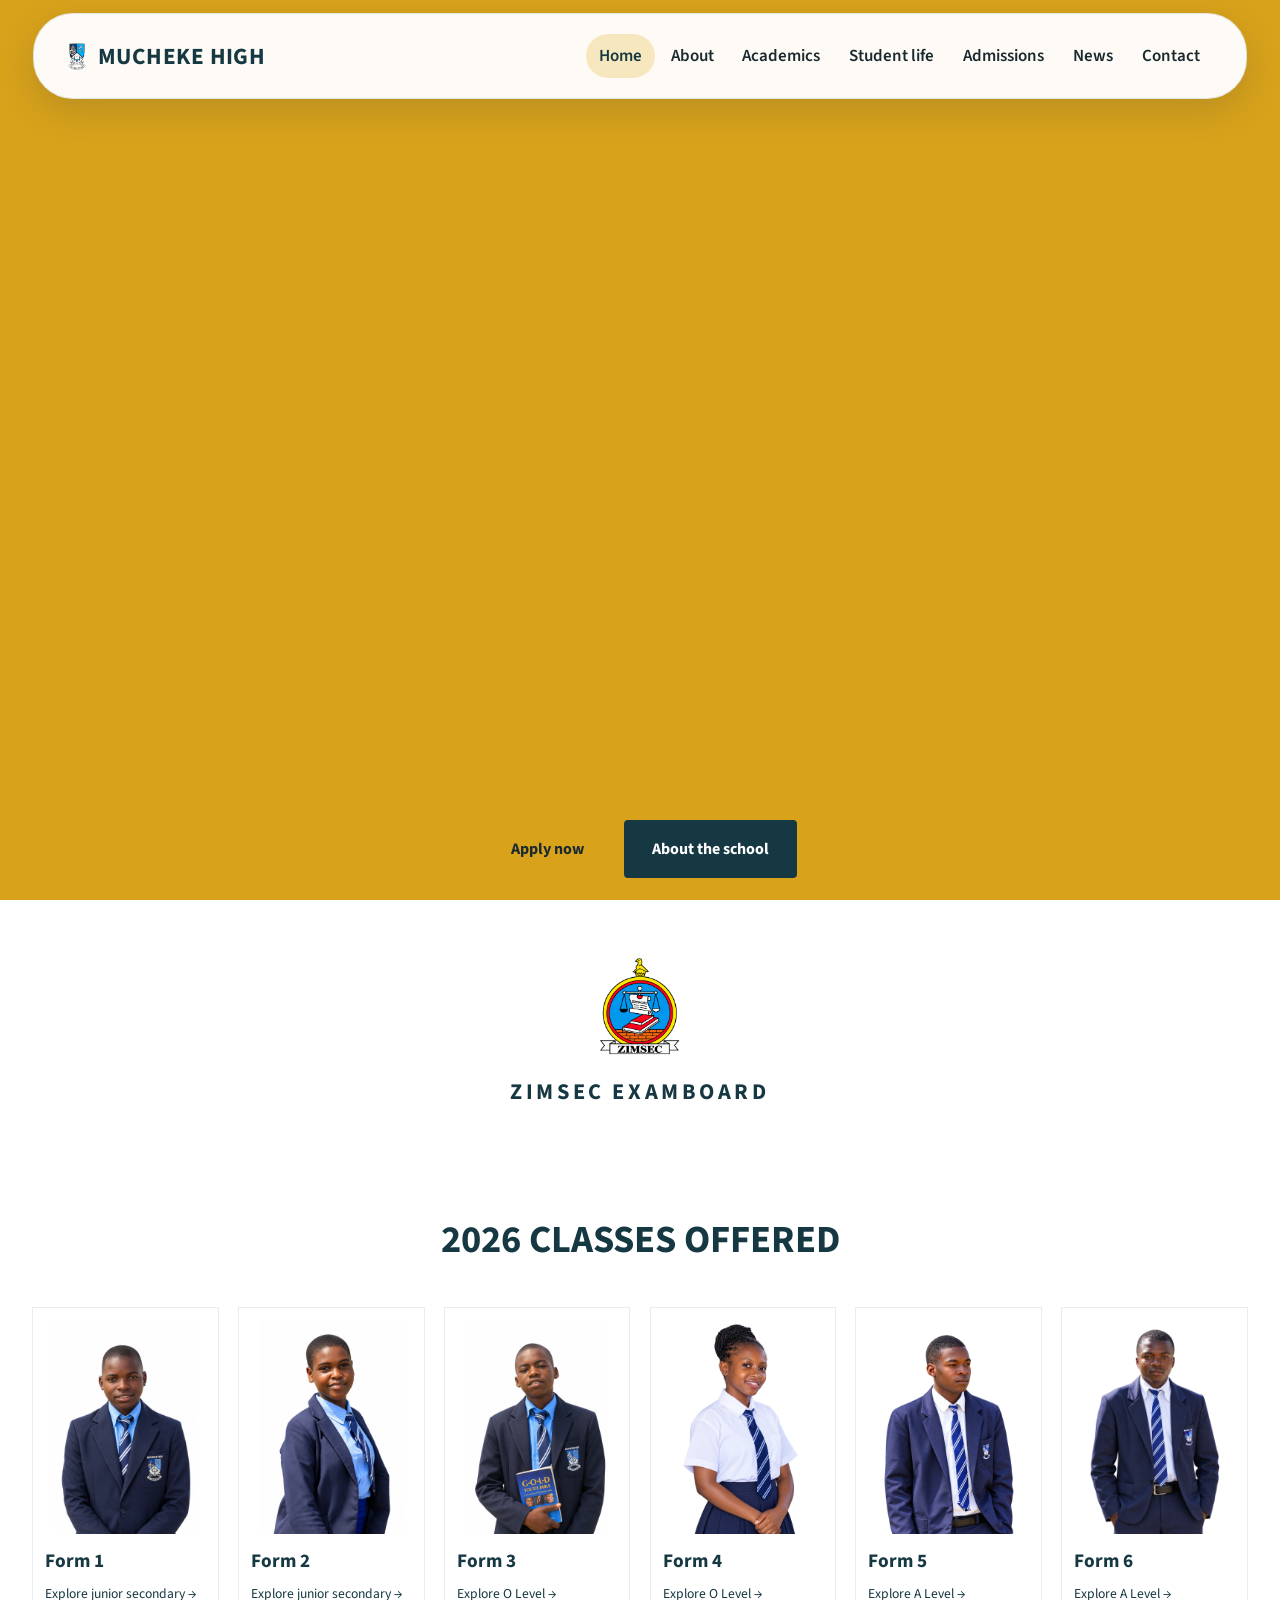
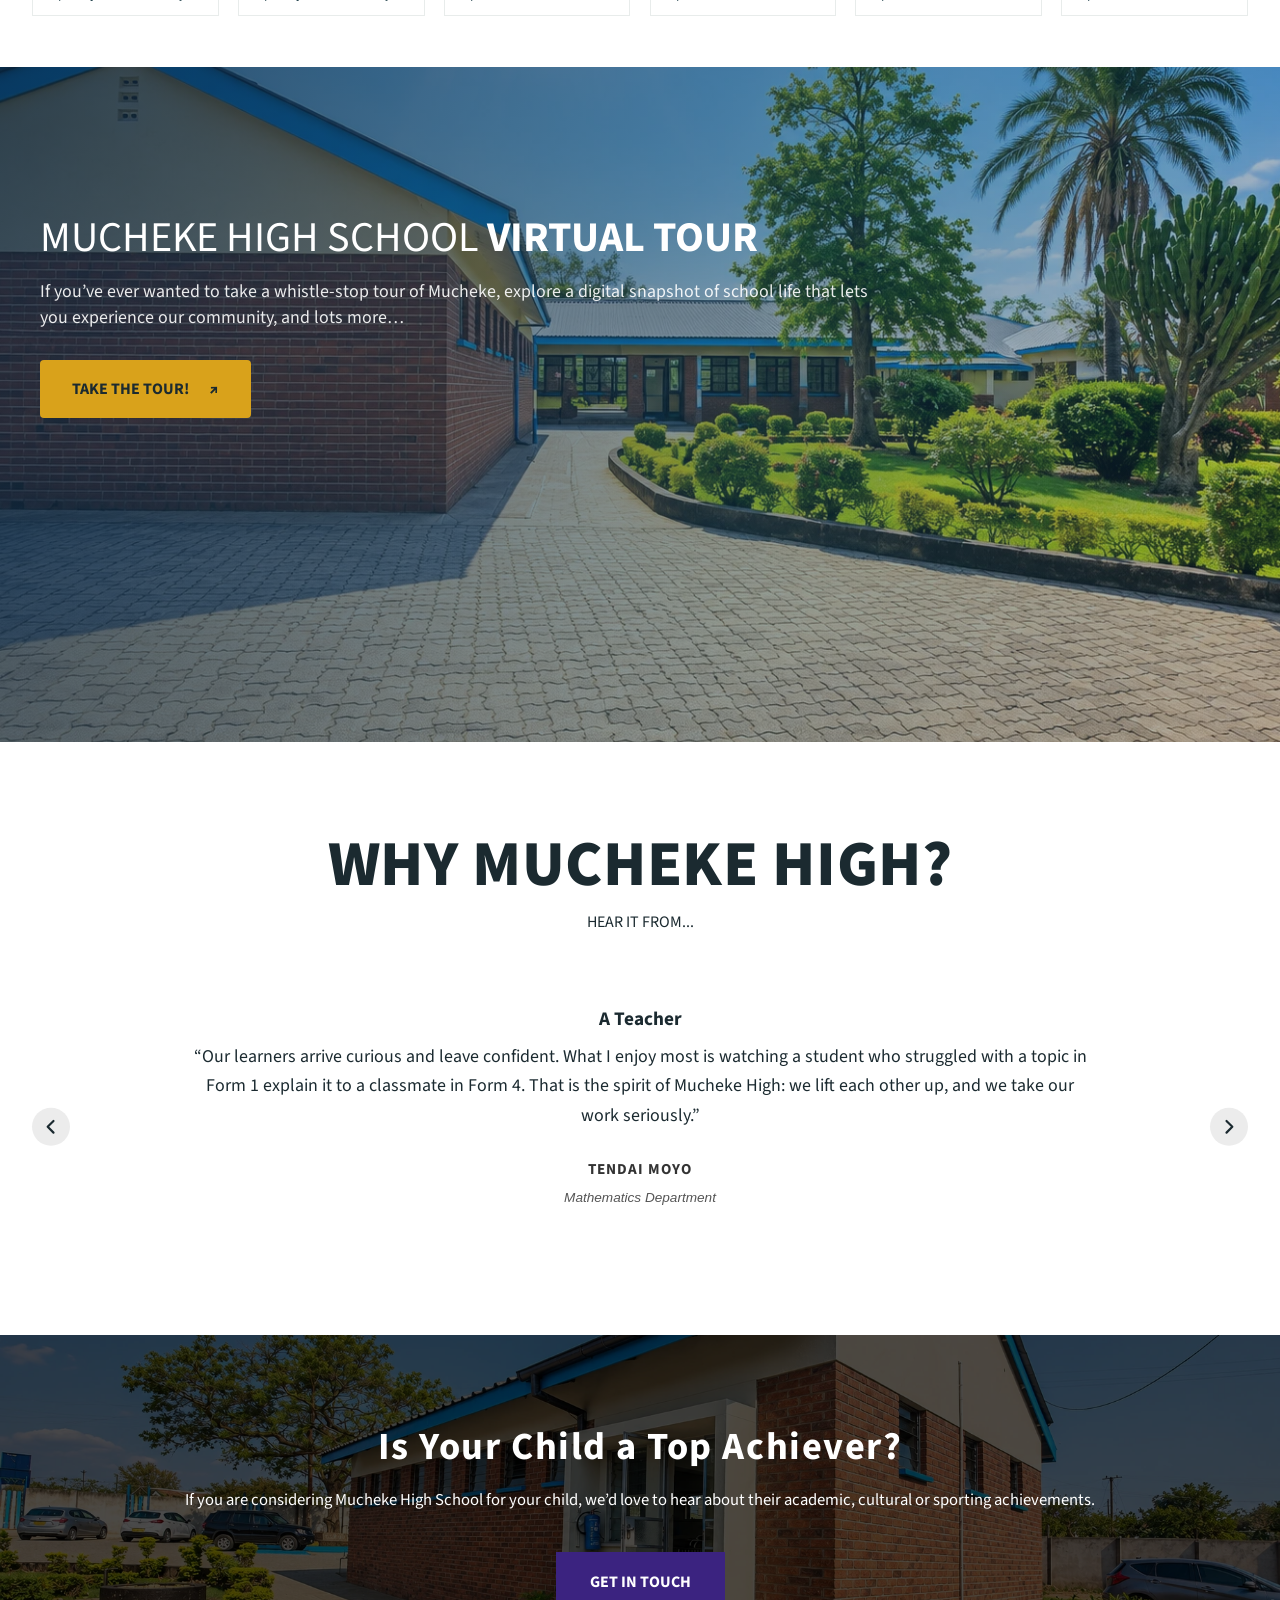
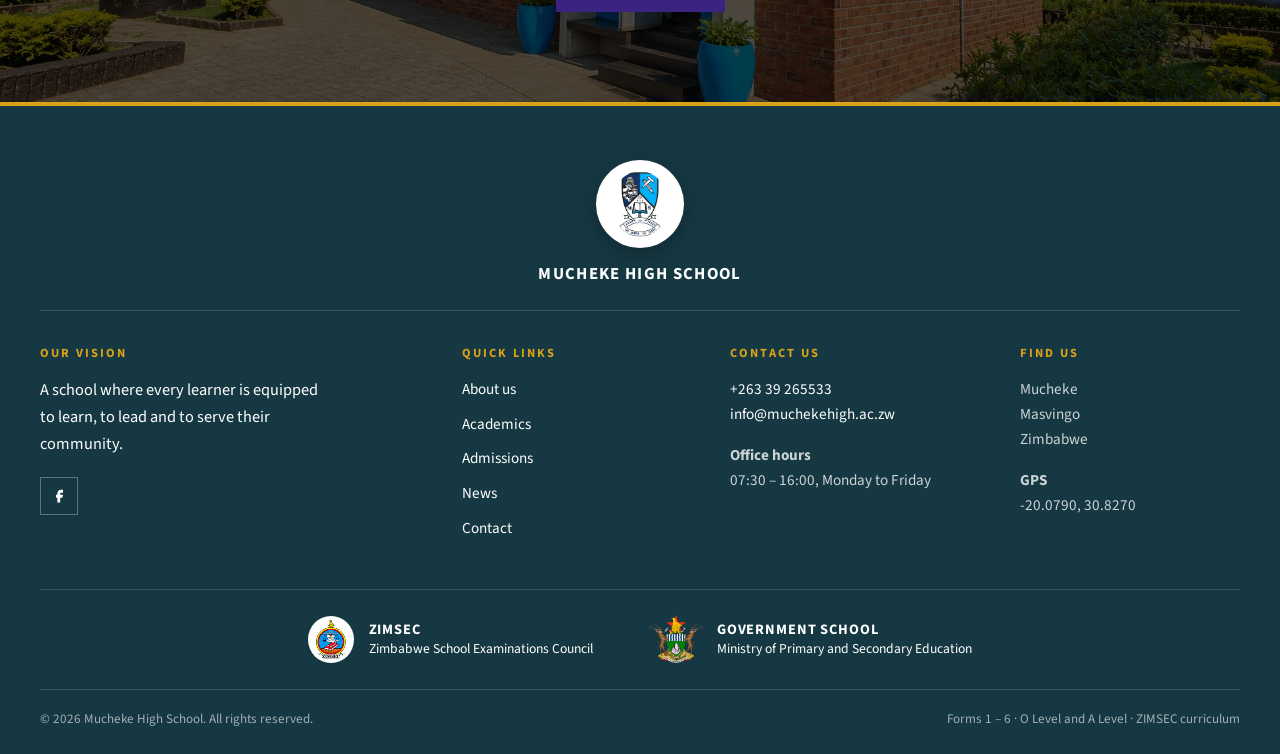
==== commit 71cb66ca: "Refresh student portraits, campus imagery, and hero timing" ====
--- a/index.html
+++ b/index.html
@@ -43,32 +43,32 @@
       <div class="school-showcase__viewport">
         <div class="school-showcase__track">
           <article class="school-showcase__card" data-offset="-2" aria-label="1 of 6">
-            <img src="assets/images/generated/form-1-student.webp" alt="Illustrative Form 1 student in school uniform on a white background" loading="lazy" width="557" height="941">
+            <img src="assets/images/generated/form-2-portrait.webp" alt="Form 1 student in navy school uniform" loading="lazy" width="768" height="1152">
             <h2>Form 1</h2>
             <a href="pages/academics.html#junior">Explore junior secondary <span aria-hidden="true">→</span></a>
           </article>
           <article class="school-showcase__card" data-offset="-1" aria-label="2 of 6">
-            <img src="assets/images/generated/form-2-student.webp" alt="Illustrative Form 2 student in school uniform on a white background" loading="lazy" width="557" height="941">
+            <img src="assets/images/generated/form-1-portrait.webp" alt="Form 2 student in navy school uniform" loading="lazy" width="768" height="1152">
             <h2>Form 2</h2>
             <a href="pages/academics.html#junior">Explore junior secondary <span aria-hidden="true">→</span></a>
           </article>
           <article class="school-showcase__card" data-offset="0" aria-label="3 of 6">
-            <img src="assets/images/generated/form-3-student.webp" alt="Illustrative Form 3 student in school uniform on a white background" loading="lazy" width="557" height="941">
+            <img src="assets/images/generated/form-3-portrait.webp" alt="Form 3 student in navy uniform holding a blue book" loading="lazy" width="768" height="1152">
             <h2>Form 3</h2>
             <a href="pages/academics.html#olevel">Explore O Level <span aria-hidden="true">→</span></a>
           </article>
           <article class="school-showcase__card" data-offset="1" aria-label="4 of 6">
-            <img src="assets/images/generated/form-4-student.webp" alt="Illustrative Form 4 student in school uniform on a white background" loading="lazy" width="557" height="941">
+            <img src="assets/images/generated/form-4-lab-portrait.webp" alt="Form 4 student in a white school shirt and navy striped tie" loading="lazy" width="768" height="1152">
             <h2>Form 4</h2>
             <a href="pages/academics.html#olevel">Explore O Level <span aria-hidden="true">→</span></a>
           </article>
           <article class="school-showcase__card" data-offset="2" aria-label="5 of 6">
-            <img src="assets/images/generated/form-5-student.webp" alt="Illustrative Form 5 student in school uniform on a white background" loading="lazy" width="557" height="941">
+            <img src="assets/images/generated/form-6-portrait.webp" alt="Form 5 student in navy school uniform" loading="lazy" width="768" height="1152">
             <h2>Form 5</h2>
             <a href="pages/academics.html#alevel">Explore A Level <span aria-hidden="true">→</span></a>
           </article>
           <article class="school-showcase__card" data-offset="3" aria-label="6 of 6">
-            <img src="assets/images/generated/form-6-student.webp" alt="Illustrative Form 6 student in school uniform on a white background" loading="lazy" width="557" height="941">
+            <img src="assets/images/generated/form-5-portrait.webp" alt="Form 6 student in navy school uniform" loading="lazy" width="768" height="1024">
             <h2>Form 6</h2>
             <a href="pages/academics.html#alevel">Explore A Level <span aria-hidden="true">→</span></a>
           </article>
@@ -77,7 +77,7 @@
     </section>
 
     <section class="school-photo" aria-labelledby="school-tour-title">
-      <img src="assets/images/generated/mucheke-veranda-welcome.png" alt="Illustration of Mucheke students in navy uniforms waving from a school veranda" width="1672" height="941" loading="lazy">
+      <img src="assets/images/sunny-blue-trimmed-campus-courtyard.webp" alt="Sunny school campus courtyard with blue-trimmed classroom buildings" width="1840" height="854" loading="lazy">
       <div class="school-photo__overlay" aria-hidden="true"></div>
       <div class="container school-photo__content">
         <h2 id="school-tour-title">MUCHEKE HIGH SCHOOL <strong>VIRTUAL TOUR</strong></h2>
@@ -103,9 +103,7 @@
 
     <section class="achievers-banner" aria-labelledby="achievers-title">
       <div class="achievers-banner__photos" aria-hidden="true">
-        <img src="assets/images/generated/courtyard-assembly-landscape.webp" alt="" width="1536" height="1024" loading="lazy">
-        <img src="assets/images/generated/olevel-science-navy.webp" alt="" width="1536" height="1024" loading="lazy">
-        <img src="assets/images/generated/girls-cricket-landscape.webp" alt="" width="1536" height="1024" loading="lazy">
+        <img src="assets/images/modern-brick-office-blue-accents.webp" alt="" width="1840" height="854" loading="lazy">
       </div>
       <div class="container achievers-banner__content">
         <h2 id="achievers-title">Is Your Child a Top Achiever?</h2>
--- a/assets/css/components.css
+++ b/assets/css/components.css
@@ -171,10 +171,8 @@
 .achievers-banner__photos, .achievers-banner__photos::after { position: absolute; inset: 0; }
 .achievers-banner__photos { z-index: -1; }
 .achievers-banner__photos::after { content: ""; background: rgba(0,0,0,.7); }
-.achievers-banner__photos img { position: absolute; inset: 0; width: 100%; height: 100%; object-fit: cover; object-position: center; filter: grayscale(1); opacity: 0; animation: achieverPhoto 24s linear infinite; }
+.achievers-banner__photos img { position: absolute; inset: 0; width: 100%; height: 100%; object-fit: cover; object-position: center; opacity: 1; }
 .achievers-banner__photos img:first-child { opacity: 1; }
-.achievers-banner__photos img:nth-child(2) { animation-delay: 8s; }
-.achievers-banner__photos img:nth-child(3) { animation-delay: 16s; }
 .achievers-banner__content h2 { color: #fff; font-family: var(--font-body); font-size: clamp(1.75rem, 3vw, 2.6rem); letter-spacing: .04em; margin-bottom: 18px; }
 .achievers-banner__content p { max-width: 1150px; margin: 0 auto 38px; font-size: clamp(1rem, 1.3vw, 1.2rem); }
 .achievers-banner__button { border-radius: 0; background: #3B2380; border-color: #3B2380; color: #fff; min-height: 60px; padding-inline: 32px; }
@@ -667,10 +665,14 @@
 @property --t { syntax: "<percentage>"; inherits: true; initial-value: -70%; }
 @property --r { syntax: "<percentage>"; inherits: true; initial-value: 40%; }
 @property --m { syntax: "<percentage>"; inherits: true; initial-value: 0%; }
-.scene--intro { background: #EFE7DD; padding: 0; --x0: 0px; }
+.scene--intro {
+  background: linear-gradient(rgba(0, 40, 48, .45), rgba(0, 40, 48, .45)), url("../images/sunlit-symmetrical-campus-courtyard.webp") center / cover no-repeat;
+  padding: 0; --x0: 0px;
+}
+.scene--intro .welcome--dark { color: var(--white); text-shadow: 0 2px 18px rgba(0, 0, 0, .35); }
 /* One variable (--sq = half-side of the square) drives both the square and the two text halves,
    so the gap between each half and the square is always identical. */
-.scene--intro.is-on { animation: squareGrow 1.1s cubic-bezier(.65,0,.35,1) .95s both; }
+.scene--intro.is-on { animation: squareGrow 1.1s cubic-bezier(.65,0,.35,1) 3.95s both; }
 @keyframes squareGrow { from { --sq: 0px; } to { --sq: 60vmax; } }
 .welcome {
   position: absolute; inset: 0; display: flex; align-items: center; justify-content: center;
@@ -705,8 +707,8 @@
   font: 700 clamp(2.4rem, 8.5vw, 7rem)/1 var(--font-body); letter-spacing: -.03em;
 }
 .intro__lead--school { font-size: clamp(2.6rem, 10.5vw, 9rem); letter-spacing: -.04em; }
-.scene--intro.is-on .intro__lead--to { animation: leadFade 1s ease 1.45s both; }
-.scene--intro.is-on .intro__lead--school { animation: leadIn .6s ease 2.45s both, hideLate .1s linear 9.4s forwards; }
+.scene--intro.is-on .intro__lead--to { animation: leadFade 1s ease 4.45s both; }
+.scene--intro.is-on .intro__lead--school { animation: leadIn .6s ease 5.45s both, hideLate .1s linear 12.4s forwards; }
 @keyframes hideLate { to { opacity: 0; } }
 @keyframes leadIn { from { opacity: 0; transform: scale(.85); filter: blur(10px); } to { opacity: 1; transform: none; filter: blur(0); } }
 @keyframes leadFade {
@@ -717,10 +719,10 @@
 }
 .lead-a, .lead-b, .lead-c, .sub span { display: inline-block; }
 /* HIGH drops away, MUCHEKE tilts onto the diagonal... */
-.scene--intro.is-on .lead-b { animation: highOut .5s ease 3.6s both; }
+.scene--intro.is-on .lead-b { animation: highOut .5s ease 6.6s both; }
 @keyframes highOut { to { opacity: 0; transform: translateY(40%) scale(.8); filter: blur(8px); } }
 /* ...and when the slat closes it straightens out and settles in the middle. */
-.scene--intro.is-on .lead-a { animation: toDiag 1s cubic-bezier(.16,1,.3,1) 3.7s both, toNormal 1.3s cubic-bezier(.7,0,.2,1) 6.3s forwards; }
+.scene--intro.is-on .lead-a { animation: toDiag 1s cubic-bezier(.16,1,.3,1) 6.7s both, toNormal 1.3s cubic-bezier(.7,0,.2,1) 9.3s forwards; }
 @keyframes toDiag { to { transform: translate(var(--ax, 0), var(--ay, 0)) rotate(var(--rot, 0)) scale(var(--as, 1)); } }
 @keyframes toNormal { to { transform: translate(var(--nx, 0), var(--ny, 0)) rotate(0rad) scale(var(--ns, 1)); } }
 
@@ -728,7 +730,7 @@
 .sub { font-size: clamp(.8rem, 1.5vw, 1.25rem); letter-spacing: .38em; color: var(--gold); text-transform: uppercase; }
 .sub--a { opacity: 1; }
 .sub--a span { opacity: 0; }
-.scene--intro.is-on .sub--a span { animation: subA .9s cubic-bezier(.16,1,.3,1) 4.5s both, subANormal 1.3s cubic-bezier(.7,0,.2,1) 6.3s forwards, hideLate .1s linear 9.4s forwards; }
+.scene--intro.is-on .sub--a span { animation: subA .9s cubic-bezier(.16,1,.3,1) 7.5s both, subANormal 1.3s cubic-bezier(.7,0,.2,1) 9.3s forwards, hideLate .1s linear 12.4s forwards; }
 @keyframes subA {
   from { opacity: 0; transform: translate(var(--sax, 0), var(--say, 0)) rotate(var(--rot, 0)) translateX(-24px); }
   to { opacity: 1; transform: translate(var(--sax, 0), var(--say, 0)) rotate(var(--rot, 0)); }
@@ -738,7 +740,7 @@
 /* Slat A: slanted video panel. --l is the position of its left (diagonal) edge: sweeps in to 65%, later sweeps
    right to 170% which covers the video with navy again. The gold edge rides the same variable. */
 .dgA { position: absolute; inset: 0; --l: 170%; }
-.scene--intro.is-on .dgA { animation: dgA 4s linear 3.6s both, hideLate .1s linear 9.4s forwards; }
+.scene--intro.is-on .dgA { animation: dgA 4s linear 6.6s both, hideLate .1s linear 12.4s forwards; }
 @keyframes dgA {
   0% { --l: 170%; animation-timing-function: cubic-bezier(.16,1,.3,1); }
   27.5% { --l: 65%; }
@@ -761,7 +763,7 @@
 /* Beat B: a purple stage wipes in from the left (slanted front), girls on the left, text on the right,
    so the diagonal now leans the other way. */
 .beatB { position: absolute; inset: 0; background: #3b2380; --t: -70%; opacity: 1; clip-path: polygon(0 0, var(--t) 0, calc(var(--t) + 55%) 100%, 0 100%); }
-.scene--intro.is-on .beatB { animation: wipeB 1.2s cubic-bezier(.65,0,.35,1) 8.2s both, closeB 1.2s cubic-bezier(.7,0,.3,1) 13.4s forwards, hideLate .1s linear 17.3s forwards; }
+.scene--intro.is-on .beatB { animation: wipeB 1.2s cubic-bezier(.65,0,.35,1) 11.2s both, closeB 1.2s cubic-bezier(.7,0,.3,1) 16.4s forwards, hideLate .1s linear 20.3s forwards; }
 @keyframes wipeB { from { --t: -70%; } to { --t: 105%; } }
 /* Closing: the purple side swallows the video (edge sweeps left), the title straightens and settles in the middle. */
 @keyframes closeB { from { --r: 40%; } to { --r: -60%; } }
@@ -772,7 +774,7 @@
 .edge--b { position: absolute; inset: 0; background: var(--gold); clip-path: polygon(var(--r) 0, calc(var(--r) + 9px) 0, calc(var(--r) + 55% + 9px) 100%, calc(var(--r) + 55%) 100%); }
 .intro__lead--c { opacity: 1; }
 .lead-c { opacity: 0; }
-.scene--intro.is-on .lead-c { animation: cIn 1s cubic-bezier(.16,1,.3,1) 9s both, toNormalC 1.3s cubic-bezier(.7,0,.2,1) 13.4s forwards, hideLate .3s linear 15s forwards; }
+.scene--intro.is-on .lead-c { animation: cIn 1s cubic-bezier(.16,1,.3,1) 12s both, toNormalC 1.3s cubic-bezier(.7,0,.2,1) 16.4s forwards, hideLate .3s linear 18s forwards; }
 @keyframes toNormalC { to { transform: translate(var(--cnx, 0px), var(--cny, 0px)) rotate(0rad) scale(var(--cns, 1)); } }
 @keyframes cIn {
   from { opacity: 0; transform: translate(calc(var(--bx, 0px) - 40px), var(--by, 0px)) rotate(var(--rotb, 0)) scale(var(--bs, 1)); }
@@ -780,7 +782,7 @@
 }
 .sub--b { opacity: 1; }
 .sub--b span { opacity: 0; }
-.scene--intro.is-on .sub--b span { animation: subB .9s cubic-bezier(.16,1,.3,1) 9.4s both, subBNormal 1.3s cubic-bezier(.7,0,.2,1) 13.4s forwards, hideLate .3s linear 15s forwards; }
+.scene--intro.is-on .sub--b span { animation: subB .9s cubic-bezier(.16,1,.3,1) 12.4s both, subBNormal 1.3s cubic-bezier(.7,0,.2,1) 16.4s forwards, hideLate .3s linear 18s forwards; }
 @keyframes subBNormal { to { transform: translate(var(--sbnx, 0px), var(--sbny, 0px)) rotate(0rad); } }
 @keyframes subB {
   from { opacity: 0; transform: translate(calc(var(--sbx, 0px) - 24px), var(--sby, 0px)) rotate(var(--rotb, 0)); }
@@ -789,7 +791,7 @@
 
 /* Beat C: gold shows through the letters of HIGH SCHOOL, then a letter zooms open into the gold words scene. */
 .beatC { position: absolute; inset: 0; opacity: 0; overflow: hidden; }
-.scene--intro.is-on .beatC { animation: fadeIn .4s ease 14.7s both; }
+.scene--intro.is-on .beatC { animation: fadeIn .4s ease 17.7s both; }
 .cwin { position: absolute; inset: 0; background: var(--gold); }
 @keyframes fadeIn { to { opacity: 1; } }
 
@@ -917,7 +919,7 @@
 @media (max-width: 700px) {
   .slat--a { clip-path: polygon(0 calc(100% - var(--m)), 100% calc(100% - var(--m)), 100% 100%, 0 100%); }
   .edge--a, .edge--b { display: none; }
-  .scene--intro.is-on .dgA { animation: dgAm 4s linear 3.6s both, hideLate .1s linear 9.4s forwards; }
+  .scene--intro.is-on .dgA { animation: dgAm 4s linear 6.6s both, hideLate .1s linear 12.4s forwards; }
   @keyframes dgAm {
     0% { --m: 0%; animation-timing-function: cubic-bezier(.16,1,.3,1); }
     27.5% { --m: 50%; }
@@ -927,7 +929,7 @@
   .cam, .slat--b .cam { top: 50%; left: 0; right: 0; -webkit-mask-image: none; mask-image: none; }
   .beatB { --m: 50%; }
   .slat--b { clip-path: polygon(0 calc(100% - var(--m)), 100% calc(100% - var(--m)), 100% 100%, 0 100%); }
-  .scene--intro.is-on .beatB { animation: wipeB 1.2s cubic-bezier(.65,0,.35,1) 8.2s both, closeBm 1.2s cubic-bezier(.7,0,.3,1) 13.4s forwards, hideLate .1s linear 17.3s forwards; }
+  .scene--intro.is-on .beatB { animation: wipeB 1.2s cubic-bezier(.65,0,.35,1) 11.2s both, closeBm 1.2s cubic-bezier(.7,0,.3,1) 16.4s forwards, hideLate .1s linear 20.3s forwards; }
   @keyframes closeBm { from { --m: 50%; } to { --m: 0%; } }
 }
 
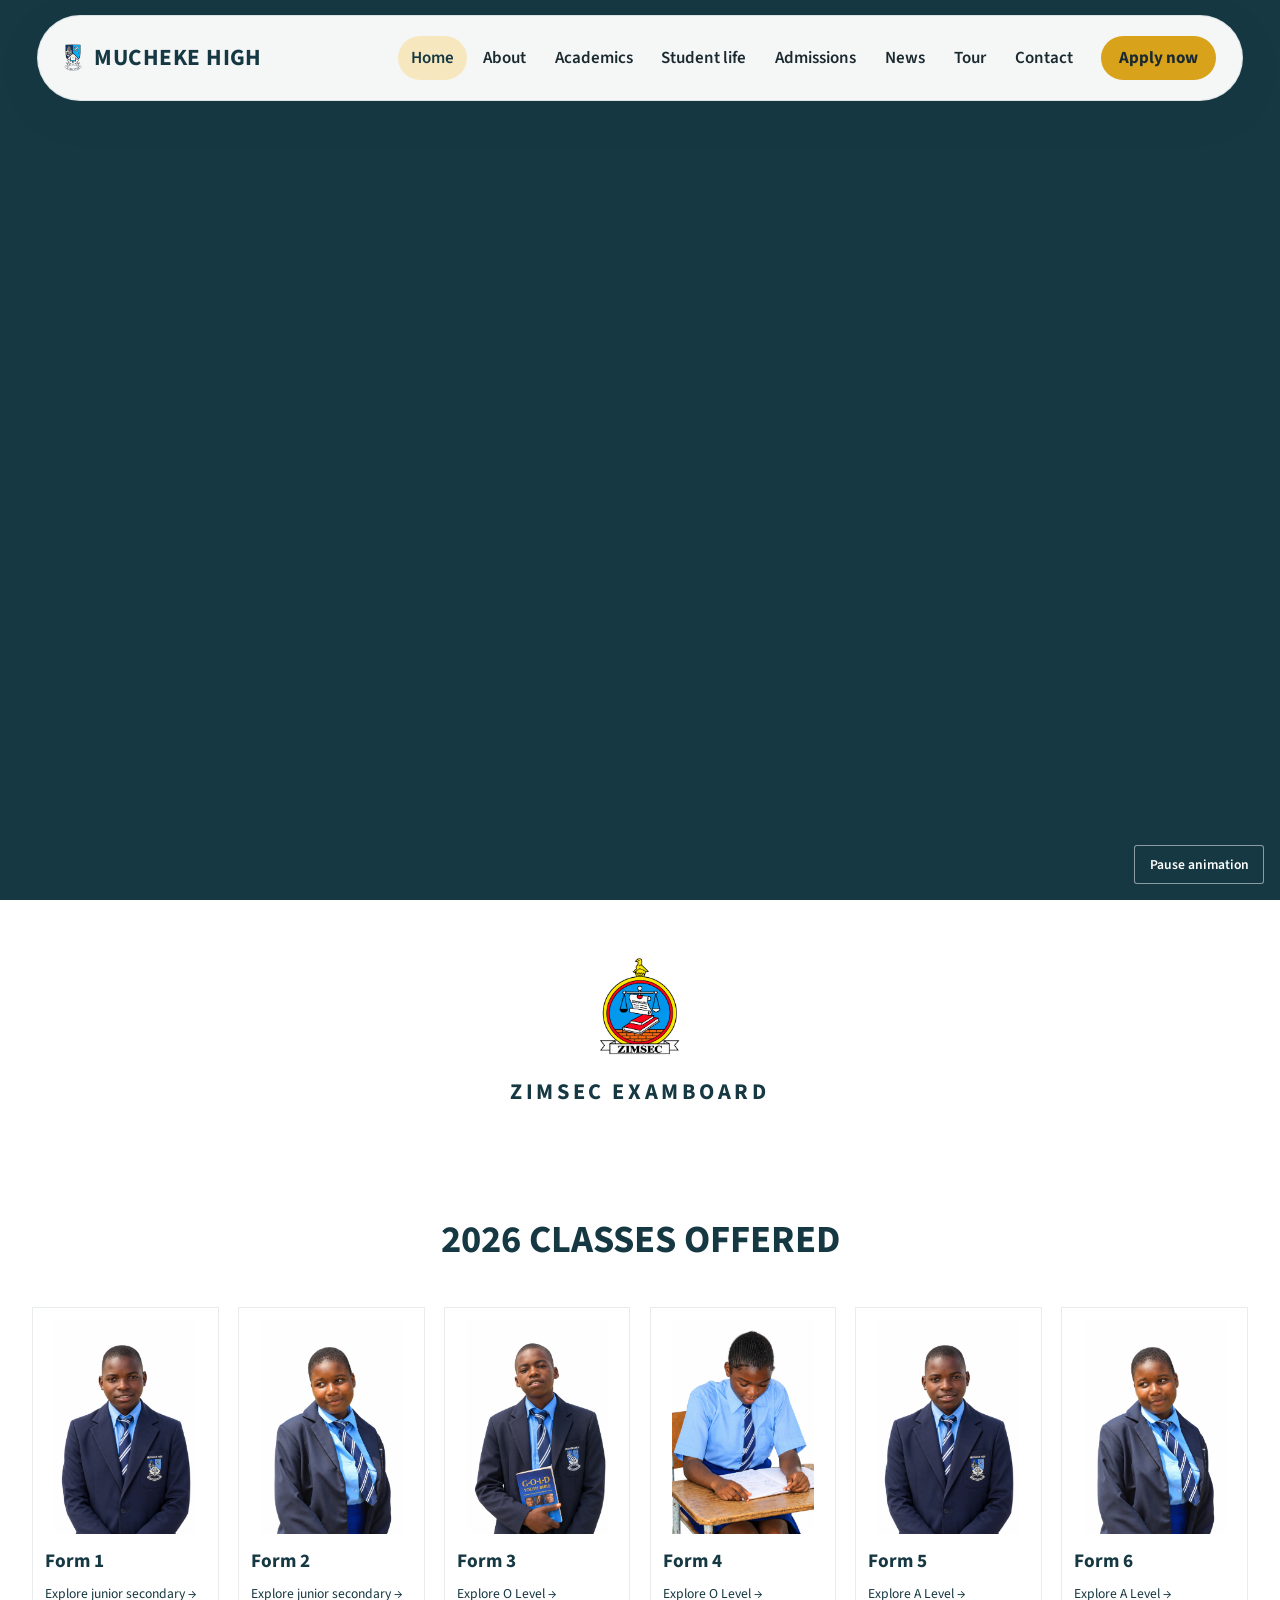
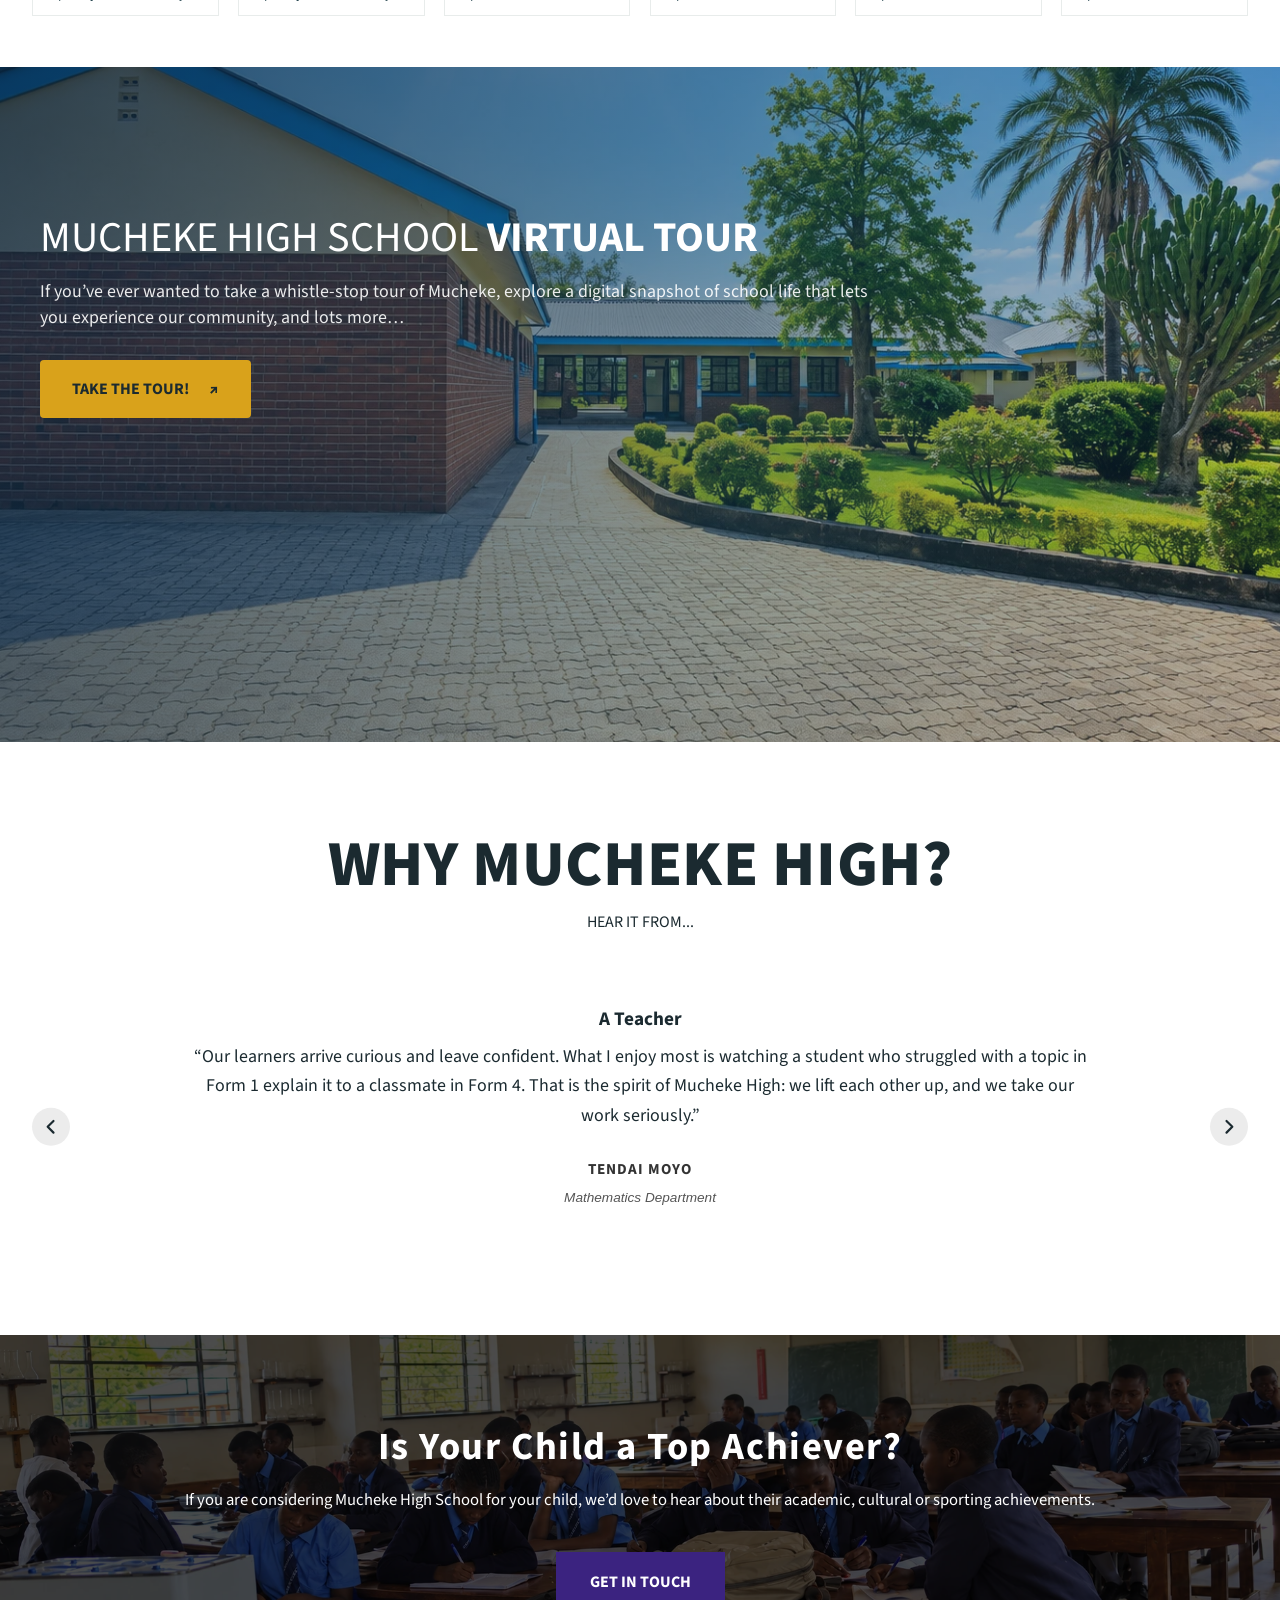
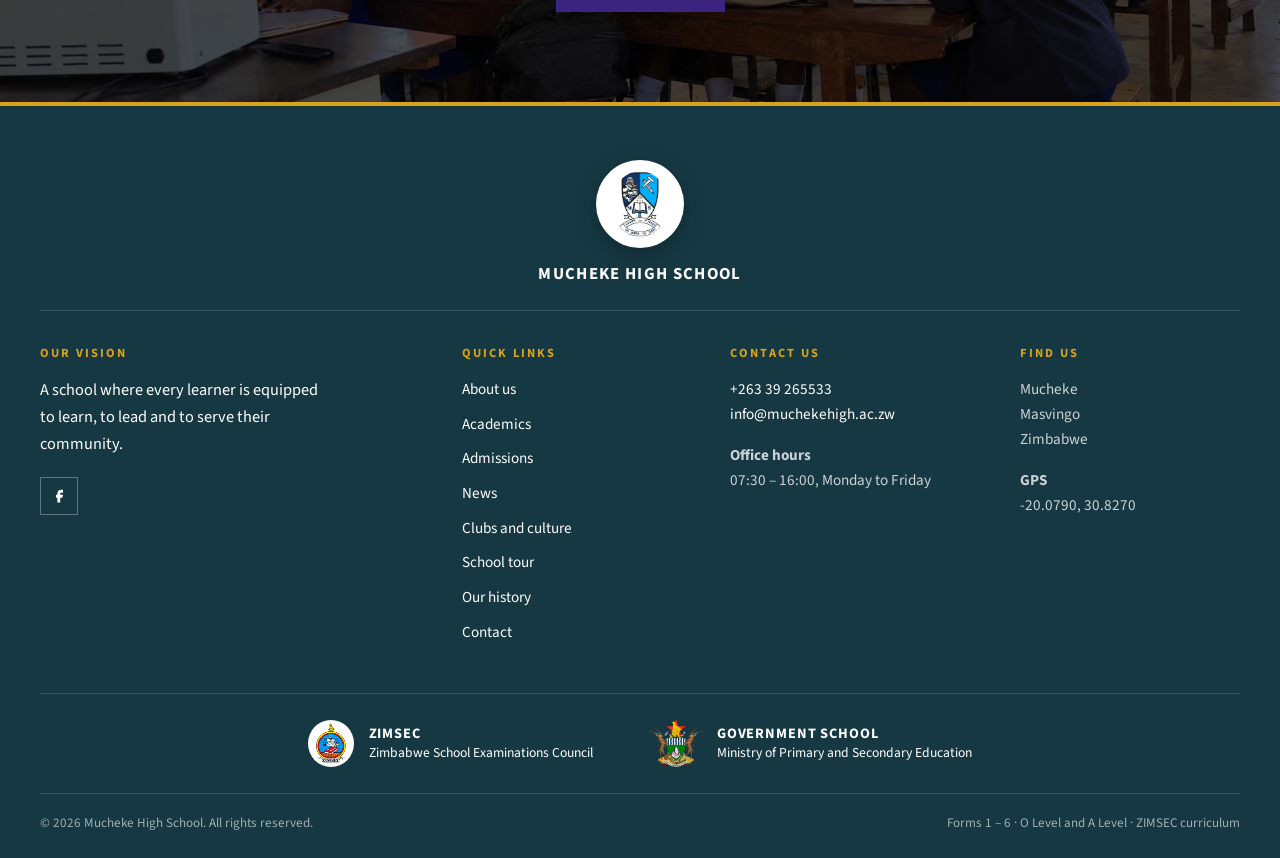
==== commit 65e90282: "Add school tour page, real campus photos, and hero video - New School tour page (pages/tour.html) wi" ====
--- a/index.html
+++ b/index.html
@@ -18,16 +18,12 @@
 
   <main id="main">
     <!-- HERO: put a clip at assets/video/hero.mp4 and it plays instead of the photos -->
-    <section class="hero" data-video="assets/video/hero.mp4" aria-label="Welcome">
-      <img class="hero__slide is-active" src="assets/images/generated/friends-on-bench-landscape.webp" alt="Friends chatting in the school courtyard">
-      <img class="hero__slide" src="assets/images/generated/outdoor-project-banner.webp" alt="Students working on a recycled-bottle planter">
-      <img class="hero__slide" src="assets/images/generated/veranda-friends-square.webp" alt="Friends walking along a classroom veranda">
+    <section class="hero" data-video="assets/video/hero-full-frame.mp4" aria-label="Welcome">
+      <img class="hero__slide is-active" src="assets/images/school/friends.webp" alt="Students together in the school grounds">
+      <img class="hero__slide" src="assets/images/school/science.webp" alt="Students taking part in a laboratory lesson">
+      <img class="hero__slide" src="assets/images/school/grounds.webp" alt="Students in the school grounds">
       <div class="container hero__content">
         <h1 class="hero__title"><span>MUCHEKE</span> <span>HIGH SCHOOL</span></h1>
-        <div class="btn-row">
-          <a class="btn btn--gold" href="pages/admissions.html">Apply now</a>
-          <a class="btn btn--outline" href="pages/about.html">About the school</a>
-        </div>
       </div>
       <div class="hero__dots"></div>
     </section>
@@ -43,32 +39,32 @@
       <div class="school-showcase__viewport">
         <div class="school-showcase__track">
           <article class="school-showcase__card" data-offset="-2" aria-label="1 of 6">
-            <img src="assets/images/generated/form-2-portrait.webp" alt="Form 1 student in navy school uniform" loading="lazy" width="768" height="1152">
+            <img src="assets/images/school/portrait-boy.webp" alt="Student in navy school uniform" loading="lazy" width="768" height="1152">
             <h2>Form 1</h2>
             <a href="pages/academics.html#junior">Explore junior secondary <span aria-hidden="true">→</span></a>
           </article>
           <article class="school-showcase__card" data-offset="-1" aria-label="2 of 6">
-            <img src="assets/images/generated/form-1-portrait.webp" alt="Form 2 student in navy school uniform" loading="lazy" width="768" height="1152">
+            <img src="assets/images/school/portrait-girl.webp" alt="Student in navy school uniform" loading="lazy" width="768" height="1152">
             <h2>Form 2</h2>
             <a href="pages/academics.html#junior">Explore junior secondary <span aria-hidden="true">→</span></a>
           </article>
           <article class="school-showcase__card" data-offset="0" aria-label="3 of 6">
-            <img src="assets/images/generated/form-3-portrait.webp" alt="Form 3 student in navy uniform holding a blue book" loading="lazy" width="768" height="1152">
+            <img src="assets/images/school/senior.webp" alt="Student in navy uniform holding a book" loading="lazy" width="768" height="1152">
             <h2>Form 3</h2>
             <a href="pages/academics.html#olevel">Explore O Level <span aria-hidden="true">→</span></a>
           </article>
           <article class="school-showcase__card" data-offset="1" aria-label="4 of 6">
-            <img src="assets/images/generated/form-4-lab-portrait.webp" alt="Form 4 student in a white school shirt and navy striped tie" loading="lazy" width="768" height="1152">
+            <img src="assets/images/school/reading.webp" alt="Student reading at a desk" loading="lazy" width="768" height="1152">
             <h2>Form 4</h2>
             <a href="pages/academics.html#olevel">Explore O Level <span aria-hidden="true">→</span></a>
           </article>
           <article class="school-showcase__card" data-offset="2" aria-label="5 of 6">
-            <img src="assets/images/generated/form-6-portrait.webp" alt="Form 5 student in navy school uniform" loading="lazy" width="768" height="1152">
+            <img src="assets/images/school/portrait-boy.webp" alt="Student in navy school uniform" loading="lazy" width="768" height="1152">
             <h2>Form 5</h2>
             <a href="pages/academics.html#alevel">Explore A Level <span aria-hidden="true">→</span></a>
           </article>
           <article class="school-showcase__card" data-offset="3" aria-label="6 of 6">
-            <img src="assets/images/generated/form-5-portrait.webp" alt="Form 6 student in navy school uniform" loading="lazy" width="768" height="1024">
+            <img src="assets/images/school/portrait-girl.webp" alt="Student in navy school uniform" loading="lazy" width="768" height="1024">
             <h2>Form 6</h2>
             <a href="pages/academics.html#alevel">Explore A Level <span aria-hidden="true">→</span></a>
           </article>
@@ -82,7 +78,7 @@
       <div class="container school-photo__content">
         <h2 id="school-tour-title">MUCHEKE HIGH SCHOOL <strong>VIRTUAL TOUR</strong></h2>
         <p>If you’ve ever wanted to take a whistle-stop tour of Mucheke, explore a digital snapshot of school life that lets you experience our community, and lots more…</p>
-        <a class="btn btn--gold" href="https://www.youtube.com/watch?v=g97FRjf-1RE" target="_blank" rel="noopener noreferrer">TAKE THE TOUR! <span class="school-photo__external">↗</span></a>
+        <a class="btn btn--gold" href="pages/tour.html">TAKE THE TOUR! <span class="school-photo__external">↗</span></a>
       </div>
       <div class="bus-reveal__bus">
         <img src="assets/images/mucheke-school-bus-transparent.png" alt="Mucheke High School bus" width="2079" height="756" loading="lazy">
@@ -103,7 +99,7 @@
 
     <section class="achievers-banner" aria-labelledby="achievers-title">
       <div class="achievers-banner__photos" aria-hidden="true">
-        <img src="assets/images/modern-brick-office-blue-accents.webp" alt="" width="1840" height="854" loading="lazy">
+        <img src="assets/images/focused-minds-science-classroom.webp" alt="" width="1842" height="854" loading="lazy">
       </div>
       <div class="container achievers-banner__content">
         <h2 id="achievers-title">Is Your Child a Top Achiever?</h2>
@@ -121,5 +117,6 @@
   <script src="assets/js/data/testimonials.js"></script>
   <script src="assets/js/components.js"></script>
   <script src="assets/js/main.js"></script>
+  <script type="module" src="assets/js/school-growth.js"></script>
 </body>
 </html>
--- a/assets/css/layout.css
+++ b/assets/css/layout.css
@@ -39,6 +39,31 @@
   transition: box-shadow .2s;
 }
 .site-header.is-scrolled { box-shadow: 0 12px 36px rgba(22,56,66,.17); }
+.header-apply {
+  display: inline-flex;
+  align-items: center; justify-content: center;
+  flex-shrink: 0;
+  min-height: 44px;
+  padding: 0 18px;
+  border-radius: 24px;
+  background: var(--gold);
+  color: var(--ink);
+  font-weight: 700;
+  text-decoration: none;
+  white-space: nowrap;
+}
+.header-apply:hover { background: #E7B53A; }
+.site-header .nav { margin-left: auto; }
+@media (max-width: 1020px) {
+  .site-header .header-apply { margin-left: auto; padding-inline: 12px; font-size: .85rem; }
+  .site-header .nav-toggle { order: 2; }
+  .site-header .container { gap: .6rem; }
+}
+@media (max-width: 480px) {
+  .site-header .container { gap: .35rem; padding-inline: 10px; }
+  .site-header .header-brand { font-size: .95rem; gap: .35rem; }
+  .site-header .header-apply { padding-inline: 9px; font-size: .75rem; }
+}
 .site-header .container {
   /* fills the header: logo and menu sit ~100px from the screen edges once the header is full width */
   width: 100%;
@@ -193,6 +218,20 @@
   .header-brand { font-size: 1.15rem; }
 }
 
+/* Keep the mobile header full width from the first frame. */
+@media (max-width: 1020px) {
+  .site-header {
+    top: 0;
+    width: 100%;
+    margin: 0;
+    border-radius: 0;
+  }
+  .site-header .container { padding-inline: 14px; }
+}
+@media (max-width: 480px) {
+  .site-header .container { padding-inline: 10px; }
+}
+
 /* ---------- Footer ---------- */
 .site-footer {
   background: var(--river-deep);
@@ -249,3 +288,39 @@
 @media (max-width: 560px) {
   .footer__grid { grid-template-columns: 1fr; }
 }
+
+/* Full-height mobile navigation drawer. */
+@media (max-width: 1020px) {
+  .site-header .nav {
+    position: fixed;
+    inset: 0;
+    width: 100%; height: 100dvh; max-height: none;
+    margin: 0;
+    padding-top: calc(var(--header-h) + 24px);
+    border: 0; border-radius: 0;
+    background: #fff;
+    z-index: 101;
+    opacity: 1;
+    transform: translateX(100%);
+    visibility: hidden;
+    transition: transform .4s cubic-bezier(.22,1,.36,1), visibility .4s;
+    overscroll-behavior: contain;
+  }
+  .site-header .nav.is-open { transform: translateX(0); visibility: visible; }
+  .site-header .header-brand, .site-header .header-apply, .site-header .nav-toggle {
+    position: relative; z-index: 102;
+  }
+  .site-header .nav__list { gap: 8px; padding: 16px 24px 40px; }
+  .site-header .nav__link {
+    font-size: clamp(1.5rem, 5vw, 2.3rem);
+    font-weight: 800;
+    text-transform: uppercase;
+    letter-spacing: .035em;
+    min-height: 60px;
+    padding: 8px 16px;
+    border-radius: 8px;
+  }
+}
+@media (prefers-reduced-motion: reduce) {
+  .site-header .nav { transition: none; }
+}
--- a/assets/css/components.css
+++ b/assets/css/components.css
@@ -35,6 +35,32 @@
 .school-showcase__track { display: grid; grid-template-columns: repeat(6, minmax(0, 1fr)); gap: clamp(12px, 1.5vw, 24px); }
 .school-showcase__card { min-width: 0; display: flex; flex-direction: column; padding: 12px; border: 1px solid #E8ECEB; border-radius: 0; background: #fff; }
 .school-showcase__card img { display: block; width: 100%; height: auto; aspect-ratio: 3 / 4; object-fit: contain; background: #fff; border-radius: 0; margin-bottom: 16px; }
+.school-showcase__card {
+  position: relative;
+  overflow: visible;
+  transform-origin: center bottom;
+  transition: transform .35s ease, box-shadow .35s ease;
+}
+.school-showcase__card img {
+  transform-origin: center bottom;
+  transition: transform .45s cubic-bezier(.2,.8,.2,1);
+}
+@media (hover: hover) and (prefers-reduced-motion: no-preference) {
+  .school-showcase__card:hover {
+    z-index: 2;
+    transform: translateY(-10px) scale(1.025);
+    box-shadow: 0 18px 36px rgba(0,50,60,.13);
+  }
+  .school-showcase__card:hover img { transform: translateY(-14px) scale(1.13); }
+}
+@media (prefers-reduced-motion: no-preference) {
+  .school-showcase__card:focus-within {
+    z-index: 2;
+    transform: translateY(-10px) scale(1.025);
+    box-shadow: 0 18px 36px rgba(0,50,60,.13);
+  }
+  .school-showcase__card:focus-within img { transform: translateY(-14px) scale(1.13); }
+}
 .school-showcase__card h2 { font-family: var(--font-body); font-size: clamp(1rem, 1.5vw, 1.4rem); margin: 0 0 12px; }
 .school-showcase__card a { margin-top: auto; font-size: .85rem; line-height: 1.4; color: var(--river-deep); text-decoration: none; }
 .school-showcase__card a:hover { text-decoration: underline; }
@@ -661,18 +687,30 @@
 
 /* 1 · intro: WELCOME splits, a growing navy square, MUCHEKE HIGH, then two diagonal video "slats" */
 @property --sq { syntax: "<length>"; inherits: true; initial-value: 0px; }
-@property --l { syntax: "<percentage>"; inherits: true; initial-value: 170%; }
-@property --t { syntax: "<percentage>"; inherits: true; initial-value: -70%; }
-@property --r { syntax: "<percentage>"; inherits: true; initial-value: 40%; }
+@property --l { syntax: "<percentage>"; inherits: true; initial-value: 210%; }
+@property --t { syntax: "<percentage>"; inherits: true; initial-value: -110%; }
+@property --r { syntax: "<percentage>"; inherits: true; initial-value: 0%; }
 @property --m { syntax: "<percentage>"; inherits: true; initial-value: 0%; }
 .scene--intro {
+  padding: 0; --x0: 0px;
+}
+.scene--intro::before {
+  content: "";
+  position: absolute;
+  top: 0; bottom: 0; left: 50%;
+  /* The walkway is at 43.4% of the photo. Keep that point at screen center.
+     Extra width covers the edges even on wide desktop screens. */
+  width: 116%;
+  min-width: 216vh;
+  min-width: 216svh;
+  transform: translateX(-43.4%);
   background: linear-gradient(rgba(0, 40, 48, .45), rgba(0, 40, 48, .45)), url("../images/sunlit-symmetrical-campus-courtyard.webp") center / cover no-repeat;
-  padding: 0; --x0: 0px;
+  pointer-events: none;
 }
 .scene--intro .welcome--dark { color: var(--white); text-shadow: 0 2px 18px rgba(0, 0, 0, .35); }
 /* One variable (--sq = half-side of the square) drives both the square and the two text halves,
    so the gap between each half and the square is always identical. */
-.scene--intro.is-on { animation: squareGrow 1.1s cubic-bezier(.65,0,.35,1) 3.95s both; }
+.scene--intro.is-on { animation: squareGrow 2s cubic-bezier(.65,0,.35,1) 1.42s both; }
 @keyframes squareGrow { from { --sq: 0px; } to { --sq: 60vmax; } }
 .welcome {
   position: absolute; inset: 0; display: flex; align-items: center; justify-content: center;
@@ -681,10 +719,13 @@
   font: 700 clamp(3rem, 13vw, 10.5rem)/1 var(--font-body); letter-spacing: -.04em;
 }
 .welcome--light { color: var(--white); }
-.scene--intro.is-on .welcome { animation: welcomeIn .7s cubic-bezier(.16,1,.3,1) both; }
+.scene--intro.is-on .welcome__letter {
+  animation: welcomeIn .7s cubic-bezier(.16,1,.3,1) both;
+  animation-delay: calc(var(--letter) * .12s);
+}
 @keyframes welcomeIn {
-  from { transform: scale(3.4); opacity: 0; filter: blur(14px); letter-spacing: .1em; }
-  to { transform: none; opacity: 1; filter: blur(0); letter-spacing: -.04em; }
+  from { transform: translateY(-.65em) scale(3.4); opacity: 0; filter: blur(14px); }
+  to { transform: none; opacity: 1; filter: blur(0); }
 }
 .welcome span { display: inline-block; }
 .w-l { transform: translateX(calc(-1 * (var(--sq) + min(var(--sq), 1rem)))); }
@@ -706,53 +747,177 @@
   padding-bottom: 5.5rem; white-space: nowrap; color: var(--white); opacity: 0; pointer-events: none;
   font: 700 clamp(2.4rem, 8.5vw, 7rem)/1 var(--font-body); letter-spacing: -.03em;
 }
+.intro__chemistry {
+  position: absolute; inset: 0; opacity: 0;
+  background: linear-gradient(rgba(0, 40, 48, .4), rgba(0, 40, 48, .4)), url("../images/interactive-chemistry-lesson-laboratory.webp") center / cover no-repeat;
+}
+.scene--intro.is-on .intro__chemistry {
+  animation: chemistryGrow 2s cubic-bezier(.65,0,.35,1) 1.42s both,
+    chemistryFadeOut .7s ease 5.07s forwards;
+}
+@keyframes chemistryGrow {
+  from { opacity: 0; transform: scale(.35); }
+  to { opacity: 1; transform: scale(1); }
+}
+@keyframes chemistryFadeOut {
+  from { opacity: 1; }
+  to { opacity: 0; }
+}
 .intro__lead--school { font-size: clamp(2.6rem, 10.5vw, 9rem); letter-spacing: -.04em; }
-.scene--intro.is-on .intro__lead--to { animation: leadFade 1s ease 4.45s both; }
-.scene--intro.is-on .intro__lead--school { animation: leadIn .6s ease 5.45s both, hideLate .1s linear 12.4s forwards; }
+.intro__lead--to {
+  left: var(--x0);
+  right: calc(-1 * var(--x0));
+  padding: 0;
+  clip-path: none;
+}
+.scene--intro.is-on .intro__lead--to {
+  animation: toGrow 2s cubic-bezier(.65,0,.35,1) 1.42s both,
+    toDust .55s linear 3.42s forwards;
+}
+@keyframes toGrow {
+  from { opacity: 1; transform: scale(0); }
+  to { opacity: 1; transform: scale(1); }
+}
+.scene--intro.is-on .intro__lead--school { animation: schoolFromDust 1.1s ease 3.7s both, hideLate .1s linear 10.77s forwards; }
+.intro__dust { position: absolute; inset: 0; width: 100%; height: 100%; z-index: 3; pointer-events: none; }
+@property --dust-cut { syntax: "<percentage>"; inherits: false; initial-value: 0%; }
+.intro__lead--to {
+  mask-image: linear-gradient(90deg, transparent calc(var(--dust-cut) - 1%), #000 var(--dust-cut));
+}
+@keyframes toDust {
+  from { opacity: 1; --dust-cut: var(--dust-start, 0%); }
+  99% { opacity: 1; }
+  to { opacity: 0; --dust-cut: var(--dust-end, 100%); }
+}
+@keyframes schoolFromDust {
+  from { opacity: 0; filter: blur(12px); mask-size: 0% 100%; }
+  55% { opacity: .75; filter: blur(3px); }
+  to { opacity: 1; filter: blur(0); mask-size: 100% 100%; }
+}
+.intro__lead--school { mask-image: linear-gradient(#000, #000); mask-repeat: no-repeat; mask-position: center; }
 @keyframes hideLate { to { opacity: 0; } }
 @keyframes leadIn { from { opacity: 0; transform: scale(.85); filter: blur(10px); } to { opacity: 1; transform: none; filter: blur(0); } }
 @keyframes leadFade {
-  0% { opacity: 0; transform: scale(.75); filter: blur(10px); }
-  28% { opacity: 1; transform: none; filter: blur(0); }
-  72% { opacity: 1; transform: none; filter: blur(0); }
+  0% { opacity: 1; transform: none; filter: blur(0); }
   100% { opacity: 0; transform: scale(1.08); filter: blur(6px); }
 }
 .lead-a, .lead-b, .lead-c, .sub span { display: inline-block; }
 /* HIGH drops away, MUCHEKE tilts onto the diagonal... */
-.scene--intro.is-on .lead-b { animation: highOut .5s ease 6.6s both; }
+.scene--intro.is-on .lead-b { animation: highOut .5s ease 4.97s both; }
 @keyframes highOut { to { opacity: 0; transform: translateY(40%) scale(.8); filter: blur(8px); } }
 /* ...and when the slat closes it straightens out and settles in the middle. */
-.scene--intro.is-on .lead-a { animation: toDiag 1s cubic-bezier(.16,1,.3,1) 6.7s both, toNormal 1.3s cubic-bezier(.7,0,.2,1) 9.3s forwards; }
+.scene--intro.is-on .lead-a { animation: toDiag 1s cubic-bezier(.16,1,.3,1) 5.07s both, toNormal 1.3s cubic-bezier(.7,0,.2,1) 7.67s forwards; }
 @keyframes toDiag { to { transform: translate(var(--ax, 0), var(--ay, 0)) rotate(var(--rot, 0)) scale(var(--as, 1)); } }
 @keyframes toNormal { to { transform: translate(var(--nx, 0), var(--ny, 0)) rotate(0rad) scale(var(--ns, 1)); } }
 
 /* Small gold captions that travel with each big word. */
 .sub { font-size: clamp(.8rem, 1.5vw, 1.25rem); letter-spacing: .38em; color: var(--gold); text-transform: uppercase; }
-.sub--a { opacity: 1; }
+.sub--a {
+  opacity: 1;
+  top: var(--government-top, 60%); bottom: auto;
+  padding: 0 16px;
+  clip-path: none;
+  letter-spacing: clamp(.12em, .4vw, .3em);
+  font-size: clamp(.65rem, 1.25vw, 1.1rem);
+}
 .sub--a span { opacity: 0; }
-.scene--intro.is-on .sub--a span { animation: subA .9s cubic-bezier(.16,1,.3,1) 7.5s both, subANormal 1.3s cubic-bezier(.7,0,.2,1) 9.3s forwards, hideLate .1s linear 12.4s forwards; }
+.scene--intro.is-on .sub--a span { animation: subANormal 1.3s ease 7.67s forwards, hideLate .1s linear 10.77s forwards; }
 @keyframes subA {
   from { opacity: 0; transform: translate(var(--sax, 0), var(--say, 0)) rotate(var(--rot, 0)) translateX(-24px); }
   to { opacity: 1; transform: translate(var(--sax, 0), var(--say, 0)) rotate(var(--rot, 0)); }
 }
-@keyframes subANormal { to { transform: translate(var(--snx, 0), var(--sny, 0)) rotate(0rad); } }
-
-/* Slat A: slanted video panel. --l is the position of its left (diagonal) edge: sweeps in to 65%, later sweeps
-   right to 170% which covers the video with navy again. The gold edge rides the same variable. */
-.dgA { position: absolute; inset: 0; --l: 170%; }
-.scene--intro.is-on .dgA { animation: dgA 4s linear 6.6s both, hideLate .1s linear 12.4s forwards; }
+.sub--a .has-government-crest {
+  position: relative;
+  display: flex;
+  flex-direction: column;
+  align-items: center;
+  gap: clamp(16px, 2.5svh, 24px);
+}
+.government-seal {
+  position: relative;
+  height: clamp(70px, 11svh, 106px);
+  aspect-ratio: 1;
+  display: grid;
+  place-items: center;
+  perspective: 600px;
+}
+.government-crest {
+  height: 90%;
+  width: auto;
+  object-fit: contain;
+  filter: drop-shadow(0 6px 12px rgba(0,0,0,.3));
+  animation: governmentCrestReveal 1.2s cubic-bezier(.16,1,.3,1) .3s both;
+}
+.government-seal__orbit {
+  position: absolute;
+  inset: -12%;
+  width: 124%; height: 124%;
+  overflow: visible;
+  transform: rotate(-90deg);
+  pointer-events: none;
+}
+.government-seal__orbit circle {
+  fill: none; stroke: var(--gold); stroke-width: 1;
+  stroke-dasharray: 1; stroke-dashoffset: 1;
+  animation: governmentOrbit 1.8s cubic-bezier(.65,0,.35,1) .1s both;
+}
+.government-title {
+  display: inline-flex;
+  font-weight: inherit;
+  perspective: 500px;
+  margin-right: calc(-1 * clamp(.12em, .4vw, .3em));
+}
+.government-title i {
+  transform-origin: 50% 100%;
+  animation: governmentLetter .65s cubic-bezier(.16,1,.3,1) both;
+  animation-delay: calc(.65s + var(--letter) * .035s);
+}
+.government-rule {
+  position: absolute;
+  top: calc(100% + 15px); left: 25%;
+  width: 50%; height: 2px;
+  background: linear-gradient(90deg, transparent, var(--gold), transparent);
+  animation: governmentRule .8s cubic-bezier(.16,1,.3,1) 1.25s both;
+}
+@keyframes governmentCrestReveal {
+  from { opacity: 0; clip-path: inset(100% 0 0); transform: translateY(22px) rotateY(-55deg) scale(.65); }
+  65% { opacity: 1; clip-path: inset(0); }
+  to { opacity: 1; clip-path: inset(0); transform: translateY(0) rotateY(0) scale(1); }
+}
+@keyframes governmentOrbit {
+  0% { stroke-dashoffset: 1; opacity: 0; }
+  20% { opacity: .8; }
+  75% { stroke-dashoffset: 0; opacity: .65; }
+  100% { stroke-dashoffset: -.1; opacity: .2; }
+}
+@keyframes governmentLetter {
+  from { opacity: 0; transform: translateY(18px) rotateX(-85deg); filter: blur(5px); }
+  to { opacity: 1; transform: none; filter: blur(0); }
+}
+@keyframes governmentRule {
+  from { opacity: 0; transform: scaleX(0); }
+  to { opacity: 1; transform: scaleX(1); }
+}
+@keyframes subANormal {
+  from { opacity: 0; transform: translateY(12px); }
+  to { opacity: 1; transform: none; }
+}
+
+/* The resting diagonal connects the top-right and bottom-left corners. */
+.dgA { position: absolute; inset: 0; --l: 210%; }
+.scene--intro.is-on .dgA { animation: dgA 4s linear 4.97s both, hideLate .1s linear 10.77s forwards; }
 @keyframes dgA {
-  0% { --l: 170%; animation-timing-function: cubic-bezier(.16,1,.3,1); }
-  27.5% { --l: 65%; }
-  67.5% { --l: 65%; animation-timing-function: cubic-bezier(.7,0,.3,1); }
-  100% { --l: 170%; }
+  0% { --l: 210%; animation-timing-function: cubic-bezier(.16,1,.3,1); }
+  27.5% { --l: 100%; }
+  67.5% { --l: 100%; animation-timing-function: cubic-bezier(.7,0,.3,1); }
+  100% { --l: 210%; }
 }
 .slat { position: absolute; inset: 0; overflow: hidden; }
-.slat--a { background: var(--river-deep); clip-path: polygon(var(--l) 0, 100% 0, 100% 100%, calc(var(--l) - 55%) 100%); }
-.edge--a { position: absolute; inset: 0; background: var(--gold); clip-path: polygon(var(--l) 0, calc(var(--l) + 9px) 0, calc(var(--l) - 55% + 9px) 100%, calc(var(--l) - 55%) 100%); }
+.slat--a { background: var(--river-deep); clip-path: polygon(var(--l) 0, 100% 0, 100% 100%, calc(var(--l) - 100%) 100%); }
+.edge--a { position: absolute; inset: 0; background: var(--gold); clip-path: polygon(var(--l) 0, calc(var(--l) + 9px) 0, calc(var(--l) - 100% + 9px) 100%, calc(var(--l) - 100%) 100%); }
 .slat::after { content: ""; position: absolute; inset: 0; background: rgba(6, 20, 28, .55); }
 /* The footage sits right of the navy triangle so both students stay in view, with a slow camera drift. */
-.cam { position: absolute; top: 0; bottom: 0; left: 38%; right: 0; -webkit-mask-image: linear-gradient(to right, transparent, #000 18%); mask-image: linear-gradient(to right, transparent, #000 18%); animation: camMove 8s ease-in-out infinite alternate; }
+.cam { position: absolute; top: 0; bottom: 0; left: 0; right: 0; -webkit-mask-image: linear-gradient(to right, transparent, #000 18%); mask-image: linear-gradient(to right, transparent, #000 18%); animation: camMove 8s ease-in-out infinite alternate; }
 .slat video { width: 100%; height: 100%; object-fit: cover; display: block; transform: scaleX(-1) scale(1.13); }
 @keyframes camMove {
   0% { transform: scale(1) translateX(0) rotate(0deg); transform-origin: 20% 60%; }
@@ -760,21 +925,20 @@
   100% { transform: scale(1.2) translateX(-2%) rotate(.6deg); transform-origin: 70% 55%; }
 }
 
-/* Beat B: a purple stage wipes in from the left (slanted front), girls on the left, text on the right,
-   so the diagonal now leans the other way. */
-.beatB { position: absolute; inset: 0; background: #3b2380; --t: -70%; opacity: 1; clip-path: polygon(0 0, var(--t) 0, calc(var(--t) + 55%) 100%, 0 100%); }
-.scene--intro.is-on .beatB { animation: wipeB 1.2s cubic-bezier(.65,0,.35,1) 11.2s both, closeB 1.2s cubic-bezier(.7,0,.3,1) 16.4s forwards, hideLate .1s linear 20.3s forwards; }
-@keyframes wipeB { from { --t: -70%; } to { --t: 105%; } }
+/* Beat B keeps the top-right to bottom-left diagonal, with footage on the left. */
+.beatB { position: absolute; inset: 0; background: #3b2380; --t: -110%; opacity: 1; clip-path: polygon(0 0, calc(var(--t) + 100%) 0, var(--t) 100%, 0 100%); }
+.scene--intro.is-on .beatB { animation: wipeB 1.2s cubic-bezier(.65,0,.35,1) 9.57s both, closeB 1.2s cubic-bezier(.7,0,.3,1) 14.77s forwards, hideLate .1s linear 18.67s forwards; }
+@keyframes wipeB { from { --t: -110%; } to { --t: 105%; } }
 /* Closing: the purple side swallows the video (edge sweeps left), the title straightens and settles in the middle. */
-@keyframes closeB { from { --r: 40%; } to { --r: -60%; } }
-.slat--b { background: #3b2380; clip-path: polygon(0 0, var(--r) 0, calc(var(--r) + 55%) 100%, 0 100%); }
+@keyframes closeB { from { --r: 0%; } to { --r: -110%; } }
+.slat--b { background: #3b2380; clip-path: polygon(0 0, calc(var(--r) + 100%) 0, var(--r) 100%, 0 100%); }
 .slat--b::after { background: rgba(20, 8, 50, .4); }
-.slat--b .cam { left: 0; right: 48%; -webkit-mask-image: linear-gradient(to left, transparent, #000 12%); mask-image: linear-gradient(to left, transparent, #000 12%); animation-delay: -3s; }
+.slat--b .cam { left: 0; right: 0; -webkit-mask-image: linear-gradient(to left, transparent, #000 12%); mask-image: linear-gradient(to left, transparent, #000 12%); animation-delay: -3s; }
 .slat--b video { transform: none; object-position: center 10%; }
-.edge--b { position: absolute; inset: 0; background: var(--gold); clip-path: polygon(var(--r) 0, calc(var(--r) + 9px) 0, calc(var(--r) + 55% + 9px) 100%, calc(var(--r) + 55%) 100%); }
+.edge--b { position: absolute; inset: 0; background: var(--gold); clip-path: polygon(calc(var(--r) + 100%) 0, calc(var(--r) + 100% + 9px) 0, calc(var(--r) + 9px) 100%, var(--r) 100%); }
 .intro__lead--c { opacity: 1; }
 .lead-c { opacity: 0; }
-.scene--intro.is-on .lead-c { animation: cIn 1s cubic-bezier(.16,1,.3,1) 12s both, toNormalC 1.3s cubic-bezier(.7,0,.2,1) 16.4s forwards, hideLate .3s linear 18s forwards; }
+.scene--intro.is-on .lead-c { animation: cIn 1s cubic-bezier(.16,1,.3,1) 10.37s both, toNormalC 1.3s cubic-bezier(.7,0,.2,1) 14.77s forwards, hideLate .3s linear 16.37s forwards; }
 @keyframes toNormalC { to { transform: translate(var(--cnx, 0px), var(--cny, 0px)) rotate(0rad) scale(var(--cns, 1)); } }
 @keyframes cIn {
   from { opacity: 0; transform: translate(calc(var(--bx, 0px) - 40px), var(--by, 0px)) rotate(var(--rotb, 0)) scale(var(--bs, 1)); }
@@ -782,7 +946,7 @@
 }
 .sub--b { opacity: 1; }
 .sub--b span { opacity: 0; }
-.scene--intro.is-on .sub--b span { animation: subB .9s cubic-bezier(.16,1,.3,1) 12.4s both, subBNormal 1.3s cubic-bezier(.7,0,.2,1) 16.4s forwards, hideLate .3s linear 18s forwards; }
+.scene--intro.is-on .sub--b span { animation: subB .9s cubic-bezier(.16,1,.3,1) 10.77s both, subBNormal 1.3s cubic-bezier(.7,0,.2,1) 14.77s forwards, hideLate .3s linear 16.37s forwards; }
 @keyframes subBNormal { to { transform: translate(var(--sbnx, 0px), var(--sbny, 0px)) rotate(0rad); } }
 @keyframes subB {
   from { opacity: 0; transform: translate(calc(var(--sbx, 0px) - 24px), var(--sby, 0px)) rotate(var(--rotb, 0)); }
@@ -791,7 +955,7 @@
 
 /* Beat C: gold shows through the letters of HIGH SCHOOL, then a letter zooms open into the gold words scene. */
 .beatC { position: absolute; inset: 0; opacity: 0; overflow: hidden; }
-.scene--intro.is-on .beatC { animation: fadeIn .4s ease 17.7s both; }
+.scene--intro.is-on .beatC { animation: fadeIn .4s ease 16.07s both; }
 .cwin { position: absolute; inset: 0; background: var(--gold); }
 @keyframes fadeIn { to { opacity: 1; } }
 
@@ -826,6 +990,11 @@
 /* 3 · photo circles orbiting the label */
 @property --a { syntax: "<angle>"; inherits: true; initial-value: 0deg; }
 .scene--cards { background: radial-gradient(ellipse at 50% 0%, #2d6f87 0%, var(--river) 45%, var(--river-deep) 100%); }
+.science-classroom-scene {
+  position: absolute; inset: 0;
+  width: 100%; height: 100%;
+  object-fit: cover; object-position: center;
+}
 .orbit {
   --R: min(25vh, 24vw);            /* orbit radius */
   --D: min(17vh, 20vw);            /* circle diameter */
@@ -919,7 +1088,7 @@
 @media (max-width: 700px) {
   .slat--a { clip-path: polygon(0 calc(100% - var(--m)), 100% calc(100% - var(--m)), 100% 100%, 0 100%); }
   .edge--a, .edge--b { display: none; }
-  .scene--intro.is-on .dgA { animation: dgAm 4s linear 6.6s both, hideLate .1s linear 12.4s forwards; }
+  .scene--intro.is-on .dgA { animation: dgAm 4s linear 4.97s both, hideLate .1s linear 10.77s forwards; }
   @keyframes dgAm {
     0% { --m: 0%; animation-timing-function: cubic-bezier(.16,1,.3,1); }
     27.5% { --m: 50%; }
@@ -929,7 +1098,7 @@
   .cam, .slat--b .cam { top: 50%; left: 0; right: 0; -webkit-mask-image: none; mask-image: none; }
   .beatB { --m: 50%; }
   .slat--b { clip-path: polygon(0 calc(100% - var(--m)), 100% calc(100% - var(--m)), 100% 100%, 0 100%); }
-  .scene--intro.is-on .beatB { animation: wipeB 1.2s cubic-bezier(.65,0,.35,1) 11.2s both, closeBm 1.2s cubic-bezier(.7,0,.3,1) 16.4s forwards, hideLate .1s linear 20.3s forwards; }
+  .scene--intro.is-on .beatB { animation: wipeB 1.2s cubic-bezier(.65,0,.35,1) 9.57s both, closeBm 1.2s cubic-bezier(.7,0,.3,1) 14.77s forwards, hideLate .1s linear 18.67s forwards; }
   @keyframes closeBm { from { --m: 50%; } to { --m: 0%; } }
 }
 
@@ -941,10 +1110,9 @@
 }
 .why__sub { margin: .5rem auto 0; max-width: none; text-transform: uppercase; color: var(--ink); font-size: 1rem; }
 .why__stage { position: relative; margin-top: clamp(2.5rem, 6vw, 4.5rem); min-height: 15rem; }
-.why__slides { display: grid; max-width: 64rem; margin-inline: auto; padding-inline: clamp(2.8rem, 6vw, 4rem); }
+.why__slides { display: grid; max-width: 64rem; margin-inline: auto; padding-inline: clamp(2.8rem, 6vw, 4rem); overflow: hidden; }
 .why__slide {
-  grid-area: 1 / 1; margin: 0; opacity: 0; visibility: hidden; transform: translateY(10px);
-  transition: opacity .6s ease, transform .6s ease, visibility 0s linear .6s;
+  grid-area: 1 / 1; margin: 0; opacity: 0; visibility: hidden; transform: none;
 }
 .why__slide.is-active { opacity: 1; visibility: visible; transform: none; transition-delay: 0s; }
 .why__slide h3 { margin: 0 0 .6rem; font: 700 1.2rem/1.3 var(--font-body); color: var(--ink); }
@@ -961,6 +1129,74 @@
 .why__arrow--prev { left: 0; }
 .why__arrow--next { right: 0; }
 
+/* Horizontal video stages: a compact title band leaves the footage most of the hero. */
+.scene--intro .slat--a, .scene--intro .slat--b {
+  clip-path: inset(calc(100% - var(--m)) 0 0);
+}
+.scene--intro .cam, .scene--intro .slat--b .cam {
+  top: calc(100% - var(--m) + 3px); left: 0; right: 0;
+  -webkit-mask-image: none; mask-image: none;
+  animation: none;
+}
+.scene--intro .slat video { object-position: center top; transform: scaleX(-1); }
+.scene--intro .slat--b video { transform: none; }
+.scene--intro .slat::after { background: rgba(6,20,28,.18); }
+.scene--intro .edge--a, .scene--intro .edge--b {
+  display: block; inset: auto 0 auto;
+  top: calc(100% - var(--m)); height: 3px;
+  clip-path: none;
+}
+.scene--intro.is-on .dgA {
+  --m: 0%;
+  animation: horizontalVideoA 4s linear 4.97s both, hideLate .1s linear 10.77s forwards;
+}
+.scene--intro .beatB { clip-path: none; --m: 0%; opacity: 0; }
+.scene--intro.is-on .beatB {
+  animation: horizontalVideoB 6.4s linear 9.57s both, hideLate .1s linear 18.67s forwards;
+}
+@keyframes horizontalVideoA {
+  0% { --m: 0%; animation-timing-function: cubic-bezier(.16,1,.3,1); }
+  27.5%, 67.5% { --m: var(--video-height, 70%); }
+  100% { --m: 0%; }
+}
+@keyframes horizontalVideoB {
+  0% { opacity: 0; --m: 0%; }
+  8% { opacity: 1; }
+  18.75%, 81.25% { opacity: 1; --m: var(--video-height, 70%); }
+  100% { opacity: 1; --m: 0%; }
+}
+
+/* Classroom footage enters in a square frame and preserves the complete video. */
+.scene--intro .slat--b {
+  inset: auto;
+  top: var(--video-top, 30%);
+  left: 50%;
+  width: min(calc(100% - 32px), calc(100svh - var(--video-top, 30svh) - 24px));
+  aspect-ratio: 1;
+  clip-path: none;
+  border: 1px solid rgba(255,255,255,.25);
+  background: #29134a;
+  transform: translateX(-50%);
+}
+.scene--intro .slat--b .cam { inset: 0; }
+.scene--intro .slat--b video {
+  object-fit: contain;
+  object-position: center;
+}
+.scene--intro .slat--b::after, .scene--intro .edge--b { display: none; }
+.scene--intro.is-on .slat--b {
+  animation: classroomEnter 1.2s cubic-bezier(.16,1,.3,1) 9.57s both,
+    classroomExit 1.2s cubic-bezier(.7,0,.3,1) 14.77s forwards;
+}
+@keyframes classroomEnter {
+  from { opacity: 0; transform: translateX(calc(50vw + 32px)); }
+  to { opacity: 1; transform: translateX(-50%); }
+}
+@keyframes classroomExit {
+  from { opacity: 1; transform: translateX(-50%); }
+  to { opacity: 0; transform: translateX(calc(50vw + 32px)); }
+}
+
 /* The tour's bottom edge is the road for the school bus. */
 .school-photo { --bus-width: min(680px, 82vw); --bus-progress: 0; }
 .school-photo.is-driving { animation: admissionsDrive 9s linear both; }
@@ -971,3 +1207,277 @@
   .school-photo, .school-photo.is-driving { --bus-progress: 1; animation: none; }
   .school-photo.is-driving .bus-reveal__wheel { animation: none; }
 }
+
+/* The classroom card opens into a book, then grows the student tree. */
+.scene--intro .beatB { perspective: 1200px; }
+.scene--intro.is-on .beatB {
+  animation: fadeIn .6s ease 9.57s both;
+}
+.scene--intro .slat--b {
+  left: 72%;
+  top: calc(var(--hero-clearance) + 16px);
+  width: min(43vw, calc(100svh - var(--hero-clearance) - 50px));
+  overflow: visible;
+  transform-style: preserve-3d;
+  border-radius: 14px;
+  border: 1px solid #b9fff3;
+  box-shadow: 0 0 8px #8cffe8, 0 0 26px #56eacb88, 0 0 65px #64e8f32b;
+}
+.scene--intro .slat--b .cam {
+  border-radius: inherit;
+  overflow: hidden;
+  backface-visibility: hidden;
+}
+.scene--intro .slat--b::before {
+  content: '';
+  position: absolute; inset: -4px;
+  border: 2px solid transparent;
+  border-top-color: #fff; border-right-color: #82ffee;
+  border-radius: 17px;
+  filter: drop-shadow(0 0 7px #8cffe8);
+  animation: neonOrbit 3s linear infinite;
+  pointer-events: none;
+}
+.scene--intro .slat--b::after {
+  content: '';
+  display: block;
+  position: absolute; inset: 0;
+  border-radius: inherit;
+  background: url('../images/mucheke-crest-navy-hd.png') center / auto 72% no-repeat, radial-gradient(circle, #215c60, #082c32);
+  backface-visibility: hidden;
+  transform: rotateY(180deg);
+}
+.scene--intro.is-on .slat--b {
+  animation: classroomEnter 1.2s cubic-bezier(.16,1,.3,1) 9.57s both,
+    classroomToBook .35s ease 14.77s forwards;
+}
+.scene--intro.is-on .lead-c {
+  animation: cIn 1s cubic-bezier(.16,1,.3,1) 10.37s both,
+    hideLate .5s ease 14.77s forwards;
+}
+.scene--intro.is-on .sub--b span {
+  animation: subB .9s cubic-bezier(.16,1,.3,1) 10.77s both,
+    hideLate .5s ease 14.77s forwards;
+}
+.scene--intro .beatC { display: none; }
+@keyframes neonOrbit {
+  0% { clip-path: inset(0 0 80% 0); }
+  25% { clip-path: inset(0 0 0 80%); }
+  50% { clip-path: inset(80% 0 0 0); }
+  75% { clip-path: inset(0 80% 0 0); }
+  100% { clip-path: inset(0 0 80% 0); }
+}
+@keyframes classroomToBook {
+  from { opacity: 1; transform: translateX(-50%) scale(1); }
+  to { opacity: 0; transform: translateX(-50%) scale(.97); }
+}
+.school-growth {
+  position: absolute;
+  inset: var(--hero-clearance) 0 0;
+  z-index: 5;
+  opacity: 0;
+  background: transparent;
+  overflow: hidden;
+  transition: opacity .25s;
+  pointer-events: none;
+}
+.school-growth canvas { display: block; width: 100%; height: 100%; }
+.tree-student {
+  position: absolute;
+  width: clamp(45px, 6.5vw, 90px);
+  aspect-ratio: 1;
+  object-fit: cover; object-position: center 20%;
+  border-radius: 50%;
+  border: 3px solid #c5ffe3;
+  background: #e8f0ed;
+  box-shadow: 0 0 22px #9effc64a, 0 5px 20px #001a22aa;
+  opacity: 0;
+}
+.tree-caption {
+  position: absolute; bottom: 4px; left: 16px; right: 16px;
+  color: #dcf6e9;
+  text-align: center;
+  font-size: clamp(.85rem, 1.6vw, 1.1rem);
+  line-height: 1.3;
+  letter-spacing: .04em;
+}
+@media (max-width: 700px) {
+  .scene--intro .slat--b {
+    left: 50%; top: var(--video-top);
+    width: min(calc(100vw - 40px), calc(100svh - var(--video-top) - 32px));
+  }
+}
+
+.train-offer {
+  position: absolute; top: 18px; left: 0; right: 0;
+  height: clamp(125px, 20svh, 190px);
+  text-align: center; color: #fff;
+  opacity: 0; z-index: 110;
+}
+.train-offer__kicker { font-size: clamp(.95rem, 2vw, 1.5rem); letter-spacing: .15em; }
+.train-offer__form { font-size: clamp(3.4rem, 9vw, 7rem); font-weight: 700; line-height: 1.15; }
+.train-offer .train-offer__dust { position: absolute; inset: 0; width: 100%; height: 100%; }
+.train-family {
+  position: absolute; inset: 0;
+  display: flex; flex-direction: column; justify-content: center; align-items: center;
+  gap: 12px; text-align: center; padding: 24px;
+  color: #fff; opacity: 0;
+}
+.train-family span { font-size: clamp(1rem, 3vw, 2rem); letter-spacing: .2em; }
+.train-family strong { font-size: clamp(2.8rem, 7vw, 6.5rem); line-height: 1.05; }
+
+/* Warm classroom photograph with a fading, animated list. */
+.scene--study { background: #f3ece2; padding: 0; }
+.study-photo { position: absolute; inset: 0 43% 0 0; }
+.study-photo img { width: 100%; height: 100%; object-fit: contain; object-position: left center; transform: scaleX(-1); }
+.study-photo::after {
+  content: ''; position: absolute; inset: 0;
+  display: block;
+  pointer-events: none;
+  background: linear-gradient(90deg, #f3ece2 0%, rgba(243,236,226,.8) 8%, rgba(243,236,226,.25) 20%, transparent 32%);
+}
+.study-message {
+  position: absolute; inset: var(--hero-clearance) 4% 5% 55%;
+  display: flex; flex-direction: column; justify-content: center;
+  color: var(--river-deep);
+}
+.study-message__eyebrow { font-size: .85rem; text-transform: uppercase; letter-spacing: .2em; margin-bottom: 28px; }
+.study-list { display: grid; gap: clamp(18px, 3svh, 34px); }
+.study-list__item { font-size: clamp(1.7rem, 3.8vw, 4.5rem); font-weight: 700; letter-spacing: -.04em; line-height: 1.1; white-space: nowrap; }
+.scene--study.is-on .study-list__item {
+  animation: studyLine 2.2s ease calc(var(--row) * 1.25s + .3s) both;
+}
+.scene--study.is-on .study-list__item i {
+  animation: letterPop .6s cubic-bezier(.34,1.56,.64,1) both;
+  animation-delay: calc(var(--row) * 1.25s + var(--i) * 45ms + .35s);
+}
+@keyframes studyLine {
+  0% { opacity: 0; filter: blur(6px); transform: translateY(12px); }
+  25%, 75% { opacity: 1; filter: blur(0); transform: none; }
+  100% { opacity: .48; filter: blur(0); transform: none; }
+}
+@media (max-width: 700px) {
+  .study-photo { inset: 44% 0 0; }
+  .study-photo::after { background: linear-gradient(#f3ece2, transparent 35%); }
+  .study-message { inset: var(--hero-clearance) 24px 56%; justify-content: center; }
+  .study-message__eyebrow { margin-bottom: 16px; font-size: .7rem; }
+  .study-list { gap: 16px; }
+  .study-list__item { font-size: clamp(1.6rem, 7.5vw, 2.7rem); }
+}
+
+.study-current {
+  position: relative;
+  font-size: clamp(1.7rem, 3.8vw, 4.5rem);
+  font-weight: 700; line-height: 1.1;
+  letter-spacing: -.04em; white-space: nowrap;
+}
+.study-current__word { display: inline-block; }
+.study-bounce-dot {
+  position: absolute; top: .03em; left: .3em;
+  width: .22em; height: .22em;
+  margin-left: -.11em;
+  border-radius: 50%; background: #ef554b;
+  box-shadow: 0 3px 8px #c5353525;
+  transform: translateY(-1.4em);
+}
+.scene--study.is-on .study-bounce-dot {
+  animation: studyDotBounce 1.6s infinite;
+}
+.scene--study.is-on .study-current__word i {
+  animation: letterPop .45s cubic-bezier(.34,1.56,.64,1) both;
+  animation-delay: calc(var(--i) * 30ms);
+}
+@keyframes studyDotBounce {
+  0% { transform: translateY(-1.4em) scale(1); animation-timing-function: ease-in; }
+  28% { transform: translateY(0) scale(1.2,.75); animation-timing-function: ease-out; }
+  65% { transform: translateY(-1.1em) scale(.9,1.1); }
+  100% { transform: translateY(-1.4em) scale(1); }
+}
+@media (max-width: 700px) {
+  .study-current { font-size: clamp(1.6rem, 7.5vw, 2.7rem); }
+}
+
+/* Center the bouncing words in the left panel. */
+@media (min-width: 701px) {
+  .study-photo { inset: 0 0 0 43%; }
+  .study-photo::after { background: linear-gradient(90deg, #f3ece2, transparent 35%); }
+  .study-message { inset: var(--hero-clearance) 55% 5% 4%; }
+}
+.study-message { align-items: center; text-align: center; }
+.study-current { font-size: clamp(1.6rem, 3.2vw, 3.6rem); text-transform: uppercase; }
+@media (max-width: 700px) {
+  .study-current { font-size: clamp(1.5rem, 6.8vw, 2.4rem); }
+}
+
+/* Feather the photo itself so the mist follows its visible edge. */
+.scene--study .study-photo {
+  display: flex;
+  align-items: center;
+  justify-content: flex-end;
+}
+.scene--study .study-photo img {
+  width: auto; height: auto;
+  max-width: 100%; max-height: 100%;
+  display: block;
+  /* The image is mirrored, so its right mask becomes the visible left edge. */
+  -webkit-mask-image: linear-gradient(to left, transparent 0%, rgba(0,0,0,.18) 10%, rgba(0,0,0,.65) 23%, #000 40%);
+  mask-image: linear-gradient(to left, transparent 0%, rgba(0,0,0,.18) 10%, rgba(0,0,0,.65) 23%, #000 40%);
+}
+.scene--study .study-photo::after { display: none; }
+@media (max-width: 700px) {
+  .scene--study .study-photo { align-items: flex-end; justify-content: center; }
+  .scene--study .study-photo img {
+    -webkit-mask-image: linear-gradient(to bottom, transparent 0%, rgba(0,0,0,.3) 10%, #000 30%);
+    mask-image: linear-gradient(to bottom, transparent 0%, rgba(0,0,0,.3) 10%, #000 30%);
+  }
+}
+
+/* Continue from the school introduction directly to the sliding Forms 1–6. */
+.scene--intro .beatB { display: none; }
+.scene--intro.is-on .intro__lead--school {
+  animation: leadIn .6s ease 3.82s both, hideLate .1s linear 9.57s forwards;
+}
+.scene--intro.is-on .sub--a span {
+  animation: subANormal 1.3s ease 7.67s forwards, hideLate .1s linear 9.57s forwards;
+}
+
+/* Stable composited portrait layers prevent neon trails during the moving row. */
+.tree-student {
+  backface-visibility: hidden;
+  will-change: transform;
+  isolation: isolate;
+  filter: none;
+}
+
+/* Pre-rendered halo: moving student cards never use a live filter surface. */
+.tree-student > img, .school-growth .tree-student__glow {
+  position: absolute; inset: 0;
+  display: block; width: 100%; height: 100%;
+  object-fit: contain; object-position: center 20%;
+}
+.tree-student > img { z-index: 1; }
+.school-growth .tree-student__glow { opacity: 0; pointer-events: none; }
+
+/* A foreground planet horizon hides the lower edges of the moving students. */
+.train-horizon { position: absolute; inset: 0; z-index: 105; pointer-events: none; opacity: 0; }
+.train-horizon svg { display: block; width: 100%; height: 100%; overflow: visible; }
+.train-horizon__surface { fill: var(--river-deep); }
+.train-horizon__bloom { fill: none; stroke: #62e9f0; stroke-width: 10; opacity: .55; }
+.train-horizon__edge { fill: none; stroke: #d9ffff; stroke-width: 1.5; vector-effect: non-scaling-stroke; }
+.train-family { z-index: 106; }
+
+.why__slides { position: relative; }
+.why__dust { position: absolute; inset: 0; width: 100%; height: 100%; pointer-events: none; z-index: 2; }
+
+.hero-motion-toggle { position:absolute;bottom:1rem;right:1rem;z-index:25;border:1px solid #ffffff80;border-radius:3px;background:#163842;color:white;padding:.55rem .9rem;font:600 .85rem var(--font-body);cursor:pointer; }
+.hero-motion-toggle:focus-visible { outline:3px solid var(--gold);outline-offset:3px; }
+
+/* Fast portrait slides replacing the book-and-tree sequence. */
+.school-forms { background:var(--river-deep); }
+.form-slide { position:absolute;will-change:transform; }
+.form-slide img { width:100%;height:100%;object-fit:contain;object-position:center bottom; }
+
+/* Pre-rendered glowing silhouettes stay attached to each sliding student. */
+.form-slide > img, .school-forms .form-slide__glow { position:absolute;inset:0;width:100%;height:100%;object-fit:contain;object-position:center bottom; }
+.form-slide > img { z-index:1; }
+.form-slide__glow { pointer-events:none; }
